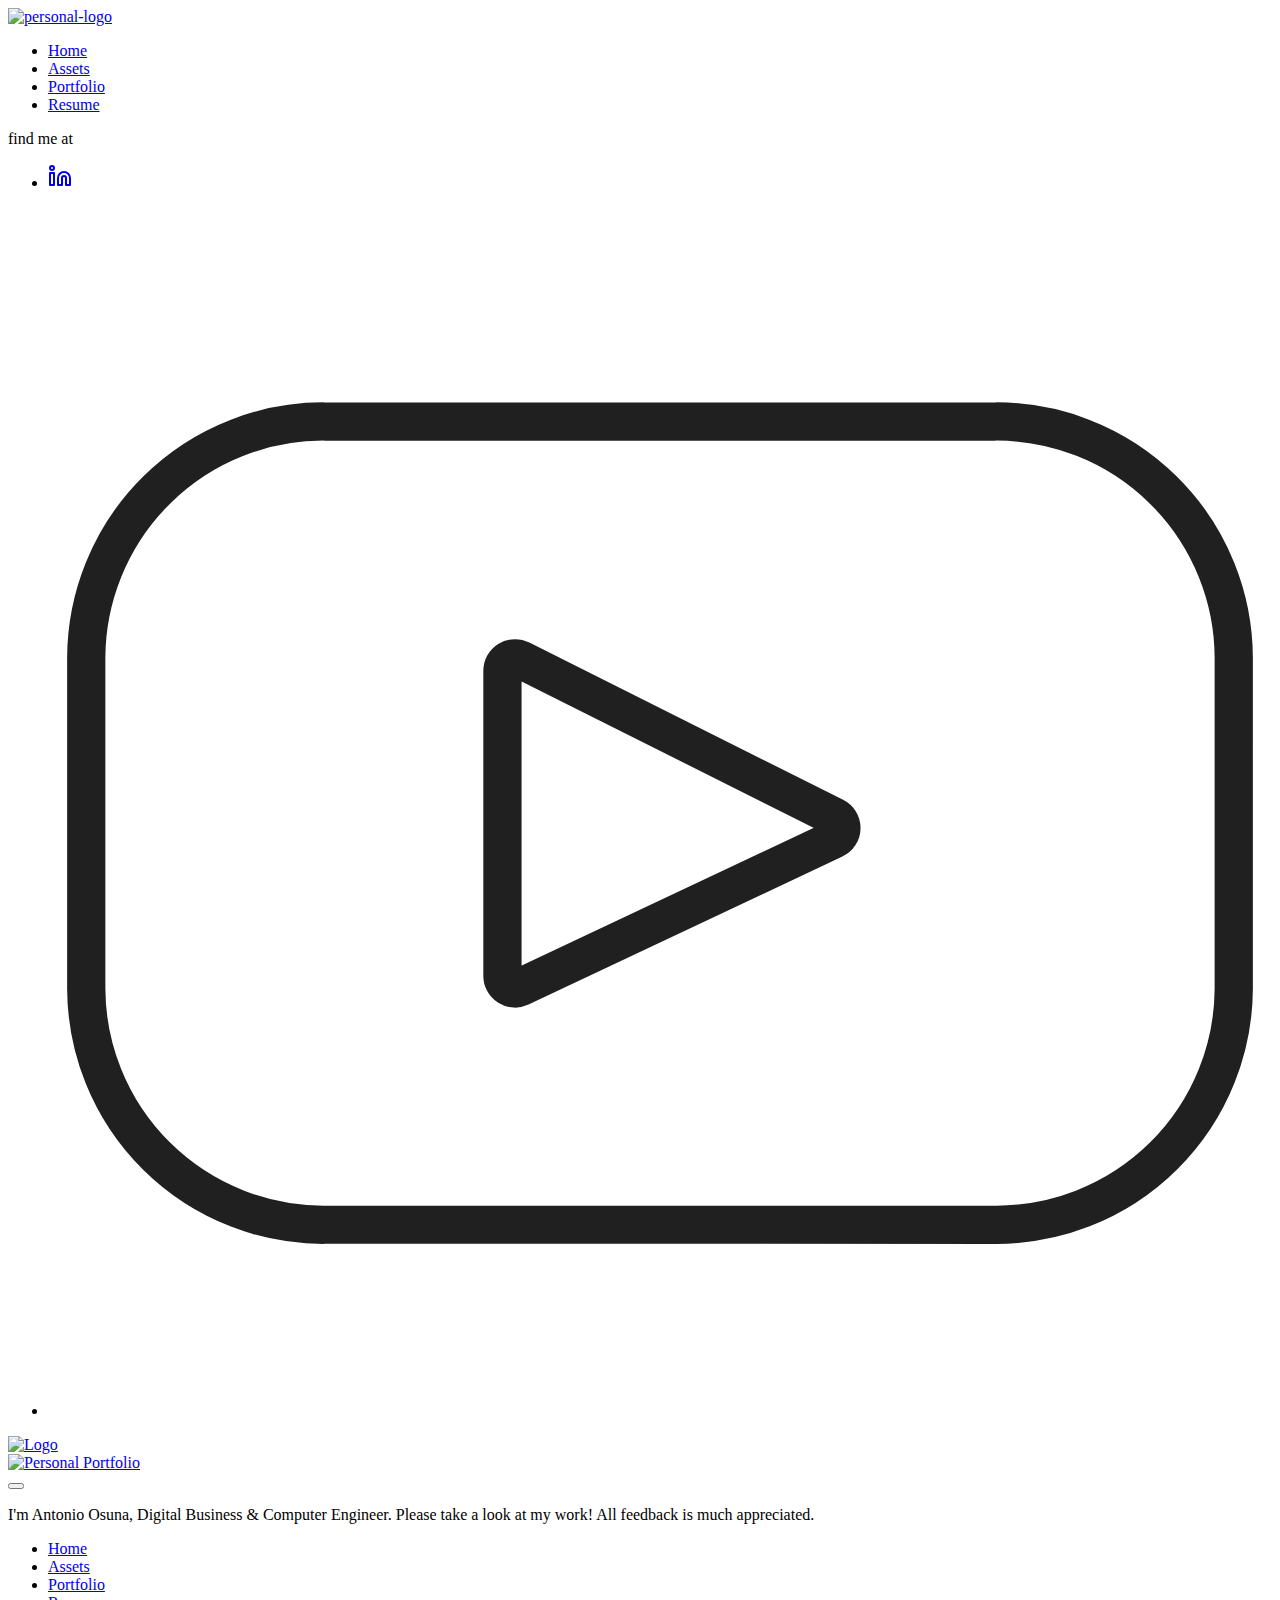
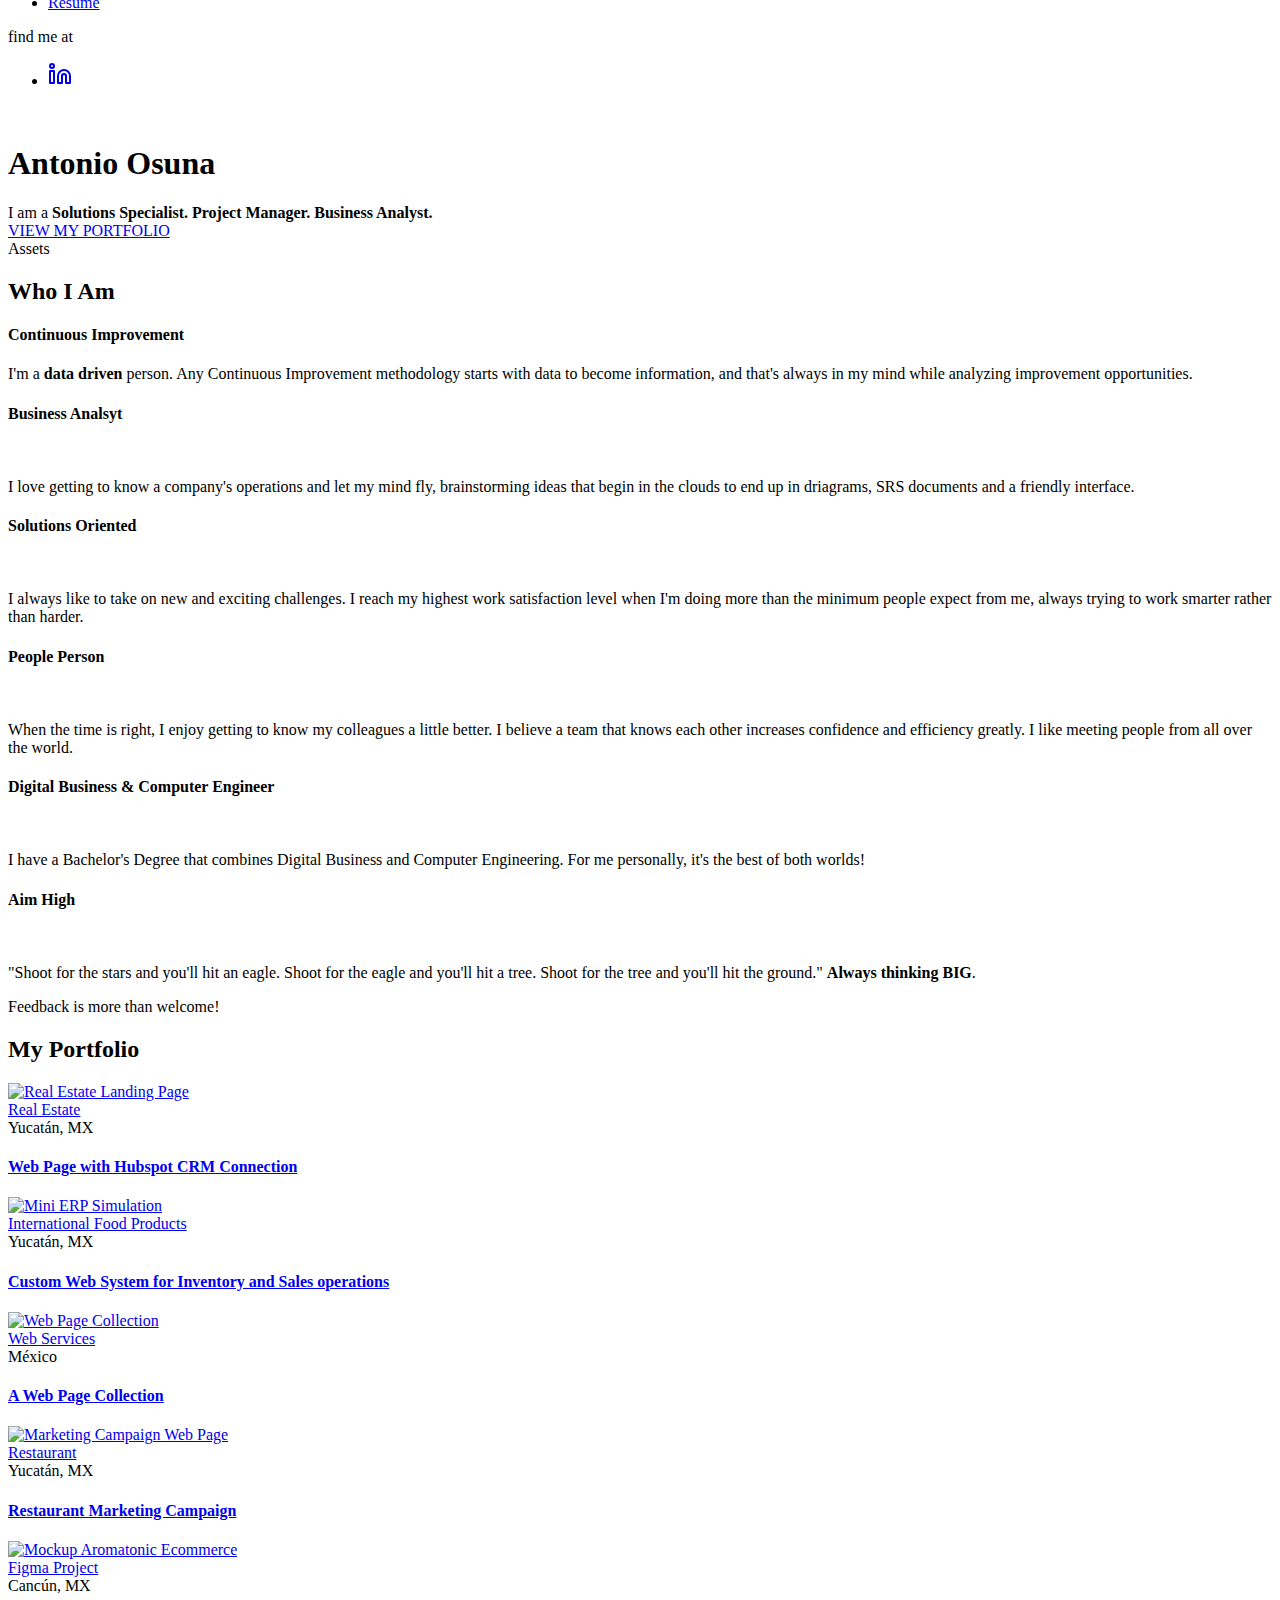
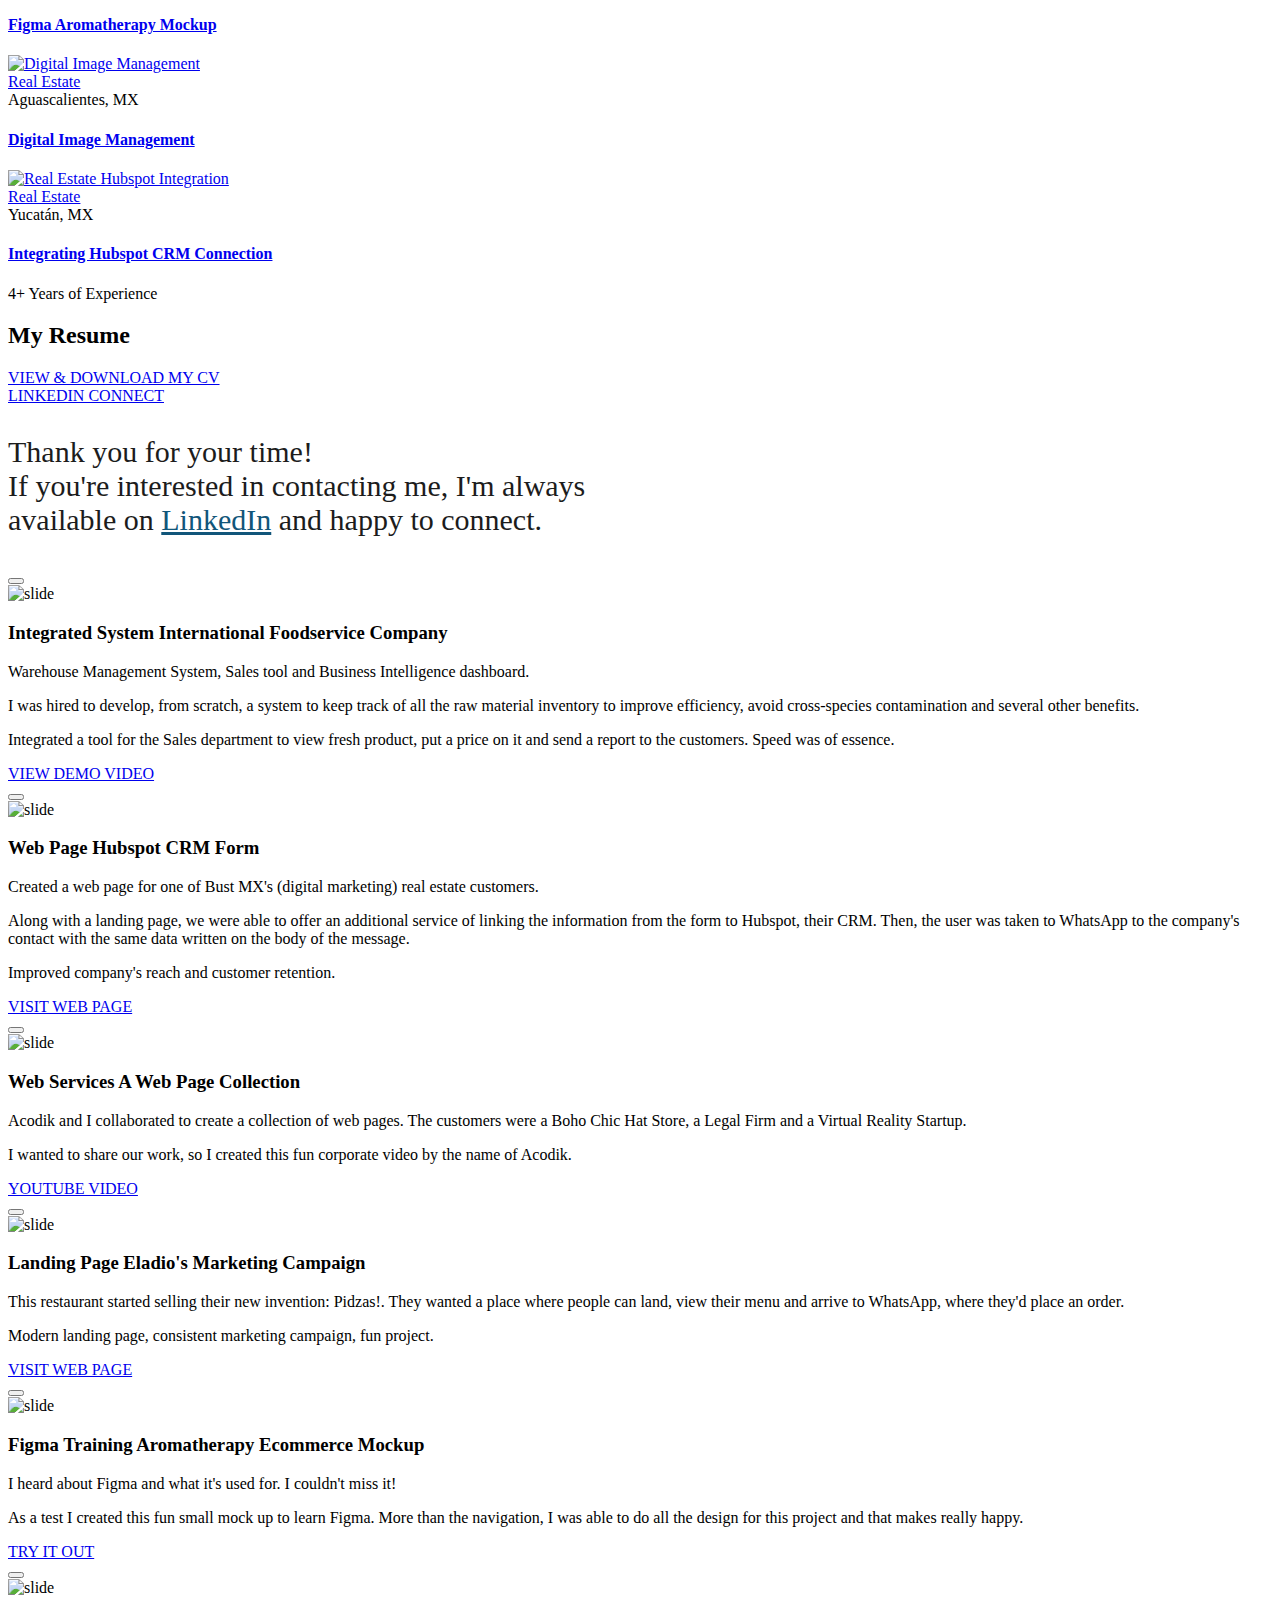
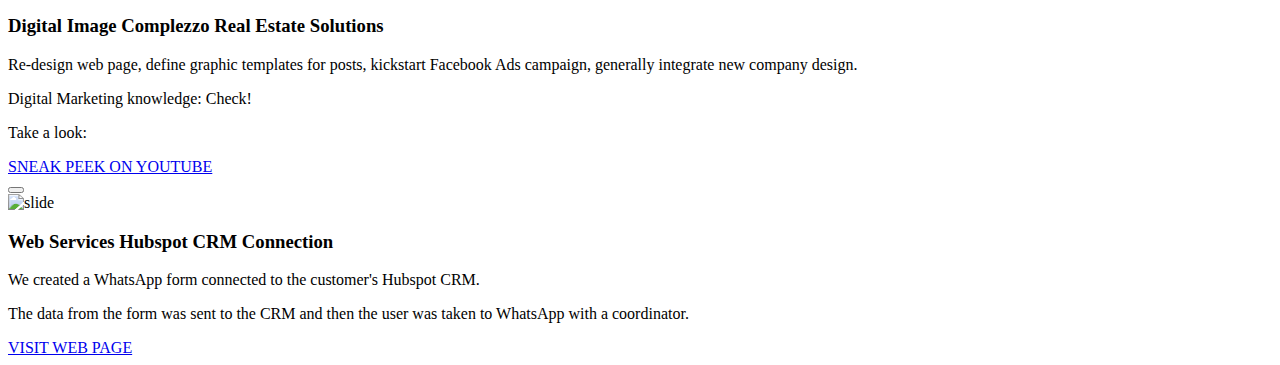
==== index.html @ c5d73e89 "Add files via upload" ====
<!DOCTYPE html>
<html lang="en">

<head>
    <meta charset="utf-8">
    <meta http-equiv="x-ua-compatible" content="ie=edge">
    <title>I'm Antonio Osuna</title>
    <meta name="robots" content="noindex, follow" />
    <meta name="description" content="">
    <meta name="viewport" content="width=device-width, initial-scale=1, shrink-to-fit=no">
    <!-- Favicon -->
    <link rel="shortcut icon" type="image/png" href="assets/images/favicon.png">
    <!-- CSS 
    ============================================ -->
    <link rel="stylesheet" href="assets/css/vendor/bootstrap.min.css">
    <link rel="stylesheet" href="assets/css/vendor/slick.css">
    <link rel="stylesheet" href="assets/css/vendor/slick-theme.css">
    <link rel="stylesheet" href="assets/css/vendor/aos.css">
    <link rel="stylesheet" href="assets/css/plugins/feature.css">
    <!-- Style css -->
    <link rel="stylesheet" href="assets/css/style.css">
</head>

<body class="white-version home-sticky spybody" data-spy="scroll" data-target=".navbar-example2" data-offset="150">

    <!-- start Header area -->
    <div class="d-none d-xl-block header-style-2">
        <header class="rn-header-area d-flex align-items-start flex-column left-header-style">
            <div class="logo-area">
                <a href="index.html">
                    <img src="assets/images/logo/logo-A.png" alt="personal-logo">
                </a>
            </div>
            <nav id="sideNavs" class="mainmenu-nav navbar-example2">
                <ul class="primary-menu nav nav-pills">
                    <li class="nav-item"><a class="nav-link smoth-animation-two active" href="#home"><i
                                data-feather="home"></i> Home</a></li>
                    <li class="nav-item"><a class="nav-link smoth-animation-two" href="#features"> <i
                                data-feather="user"></i>Assets</a></li>
                    <li class="nav-item"><a class="nav-link smoth-animation-two" href="#portfolio"><i
                                data-feather="briefcase"></i>Portfolio</a></li>
                    <li class="nav-item"><a class="nav-link smoth-animation-two" href="#resume"><i
                                data-feather="layers"></i>Resume</a></li>
                    <!--li class="nav-item"><a class="nav-link smoth-animation-two" href="#clients"><i
                                data-feather="user"></i>Clients</a></li-->
                    <!--li class="nav-item"><a class="nav-link smoth-animation-two" href="#pricing"><i
                                data-feather="shopping-cart"></i>Pricing</a></li-->
                    <!--li class="nav-item"><a class="nav-link smoth-animation-two" href="#blog"><i
                                data-feather="image"></i>blog</a></li-->
                    <!--li class="nav-item"><a class="nav-link smoth-animation-two" href="#contacts"><i
                                data-feather="message-circle"></i>Contact</a></li-->
                </ul>
            </nav>
            <div class="footer">
                <div class="social-share-style-1">
                    <span class="title">find me at</span>
                    <ul class="social-share d-flex liststyle">
                        <li class="linkedin"><a href="https://www.linkedin.com/in/antonio-osuna/" target="_blank"><svg xmlns="http://www.w3.org/2000/svg" width="24" height="24" viewBox="0 0 24 24" fill="none" stroke="currentColor" stroke-width="2" stroke-linecap="round" stroke-linejoin="round" class="feather feather-linkedin">
                                    <path d="M16 8a6 6 0 0 1 6 6v7h-4v-7a2 2 0 0 0-2-2 2 2 0 0 0-2 2v7h-4v-7a6 6 0 0 1 6-6z">
                                    </path>
                                    <rect x="2" y="9" width="4" height="12"></rect>
                                    <circle cx="4" cy="4" r="2"></circle>
                                </svg></a>
                        </li>
                        <li class="youtube"><a href="https://www.youtube.com/channel/UCgKDN_i_etdVA2R8Sm-2Z1Q/videos" target="_blank"><svg xmlns="http://www.w3.org/2000/svg" viewBox="0 0 64 64" aria-labelledby="title" aria-describedby="desc" role="img" xmlns:xlink="http://www.w3.org/1999/xlink">
                            <path data-name="layer1" d="M49.539 12H14.461A12.4 12.4 0 0 0 2 24.327v17.346A12.4 12.4 0 0 0 14.461 54h35.078A12.4 12.4 0 0 0 62 41.673V24.327A12.4 12.4 0 0 0 49.539 12z" fill="none" stroke="#202020" stroke-linecap="round" stroke-miterlimit="10" stroke-width="2" stroke-linejoin="round"></path>
                            <path data-name="layer2" d="M41.111 33.844L24.7 41.585a.658.658 0 0 1-.938-.585V25.031a.659.659 0 0 1 .956-.581l16.407 8.225a.649.649 0 0 1-.014 1.169z"
                            fill="none" stroke="#202020" stroke-linecap="round" stroke-miterlimit="10"stroke-width="2" stroke-linejoin="round"></path></svg></a>
                        </li>
                        <!--li class="instagram"><a href="#" target="_blank"><svg xmlns="http://www.w3.org/2000/svg" width="24" height="24" viewBox="0 0 24 24" fill="none" stroke="currentColor" stroke-width="2" stroke-linecap="round" stroke-linejoin="round" class="feather feather-instagram">
                                    <rect x="2" y="2" width="20" height="20" rx="5" ry="5"></rect>
                                    <path d="M16 11.37A4 4 0 1 1 12.63 8 4 4 0 0 1 16 11.37z"></path>
                                    <line x1="17.5" y1="6.5" x2="17.51" y2="6.5"></line>
                                </svg></a>
                        </li-->
                    </ul>
                </div>
            </div>
        </header>
    </div>
    <!-- start Header area end -->

    <!-- Header Mobile Bar  -->
    <div class="header-style-2 d-block d-xl-none">
        <div class="row align-items-center">
            <div class="col-6">
                <div class="logo">
                    <a href="index.html">
                        <img src="assets/images/logo/logo-A.png" alt="Logo">
                    </a>
                </div>
            </div>
            <div class="col-6">
                <div class="header-right text-right">
                    <div class="hamberger-menu">
                        <i id="menuBtn" class="feather-menu humberger-menu"></i>
                    </div>
                </div>
            </div>
        </div>
    </div>
    <!-- Header Mobile Bar  -->

    <!-- Start Popup Mobile Menu  -->
    <div class="popup-mobile-menu">
        <div class="inner">
            <div class="menu-top">
                <div class="menu-header">
                    <a class="logo" href="index.html">
                        <img src="assets/images/logo/logo-A.png" alt="Personal Portfolio">
                    </a>
                    <div class="close-button">
                        <button class="close-menu-activation close"><i data-feather="x"></i></button>
                    </div>
                </div>
                <p class="discription">I'm Antonio Osuna, Digital Business & Computer Engineer. Please take a look at my work! All feedback is much appreciated.</p>
            </div>
            <div class="content">
                <ul class="primary-menu nav nav-pills">
                    <li class="nav-item"><a class="nav-link smoth-animation-two active" href="#home">Home</a></li>
                    <li class="nav-item"><a class="nav-link smoth-animation-two" href="#features">Assets</a></li>
                    <li class="nav-item"><a class="nav-link smoth-animation-two" href="#portfolio">Portfolio</a></li>
                    <li class="nav-item"><a class="nav-link smoth-animation-two" href="#resume">Resume</a></li>
                    <!--li class="nav-item"><a class="nav-link smoth-animation-two" href="#clients">Clients</a></li-->
                    <!--li class="nav-item"><a class="nav-link smoth-animation-two" href="#pricing">Pricing</a></li-->
                    <!--li class="nav-item"><a class="nav-link smoth-animation-two" href="#blog">blog</a></li-->
                    <!--li class="nav-item"><a class="nav-link smoth-animation-two" href="#contacts">Contact</a></li-->
                </ul>
                <!-- social sharea area -->
                <div class="social-share-style-1 mt--40">
                    <span class="title">find me at</span>
                    <ul class="social-share d-flex liststyle">
                        <li class="linkedin"><a href="https://www.linkedin.com/in/antonio-osuna/" target="_blank"><svg xmlns="http://www.w3.org/2000/svg" width="24" height="24" viewBox="0 0 24 24" fill="none" stroke="currentColor" stroke-width="2" stroke-linecap="round" stroke-linejoin="round" class="feather feather-linkedin">
                                    <path d="M16 8a6 6 0 0 1 6 6v7h-4v-7a2 2 0 0 0-2-2 2 2 0 0 0-2 2v7h-4v-7a6 6 0 0 1 6-6z">
                                    </path>
                                    <rect x="2" y="9" width="4" height="12"></rect>
                                    <circle cx="4" cy="4" r="2"></circle>
                                </svg></a>
                        </li>
                        <!--li class="youtube"><a href="https://www.youtube.com/channel/UCgKDN_i_etdVA2R8Sm-2Z1Q/videos" target="_blank"></a><svg xmlns="http://www.w3.org/2000/svg" width="24" height="24" viewBox="0 0 24 24" fill="none" stroke="currentColor" stroke-width="2" stroke-linecap="round" stroke-linejoin="round" class="feather feather-facebook">
                                    <path d="M18 2h-3a5 5 0 0 0-5 5v3H7v4h3v8h4v-8h3l1-4h-4V7a1 1 0 0 1 1-1h3z"></path>
                                </svg></a>
                        </li-->
                        <!--li class="instagram"><a href="#"><svg xmlns="http://www.w3.org/2000/svg" width="24" height="24" viewBox="0 0 24 24" fill="none" stroke="currentColor" stroke-width="2" stroke-linecap="round" stroke-linejoin="round" class="feather feather-instagram">
                                    <rect x="2" y="2" width="20" height="20" rx="5" ry="5"></rect>
                                    <path d="M16 11.37A4 4 0 1 1 12.63 8 4 4 0 0 1 16 11.37z"></path>
                                    <line x1="17.5" y1="6.5" x2="17.51" y2="6.5"></line>
                                </svg></a>
                        </li-->
                    </ul>
                </div>
                <!-- end -->
            </div>
        </div>
    </div>
    <!-- End Popup Mobile Menu  -->

    <main class="page-wrapper-two">

        <!-- start slider area -->
        <section id="home" class="slider-style-5 rn-section-gap pb--110 align-items-center with-particles">
            <div id="particles-js"></div>
            <div class="container">
                <div class="row">
                    <div class="col-lg-12">
                        <div class="banner-inner">
                            <div class="thumbnail gradient-border gradient-animation">
                                <img id="border" class="gradient-border" src="assets/images/slider/photo.png" alt="">
                            </div>
                            <h1>Antonio Osuna</h1>
                            <!-- type headline start-->
                            <span class="cd-headline clip is-full-width">
                                <span>I am a</span>
                            <!-- ROTATING TEXT -->
                            <span class="cd-words-wrapper">
                                    <b class="is-visible">Solutions Specialist.</b>
                                    <b class="is-hidden">Project Manager.</b>
                                    <b class="is-hidden">Business Analyst.</b>
                                </span>
                            </span>
                            <!-- type headline end -->
                            <div class="button-area">
                                <a class="rn-btn" href="#portfolio"><span>VIEW MY PORTFOLIO</span></a>
                            </div>
                        </div>
                    </div>
                </div>
            </div>
        </section>
        <!-- start slider area End -->

        <!-- Start Service Area -->
        <div class="rn-service-area rn-section-gap section-separator" id="features">
            <div class="container">
                <div class="row">
                    <div class="col-lg-12">
                        <div class="section-title text-center" data-aos="fade-up" data-aos-duration="500" data-aos-delay="100" data-aos-once="true">
                            <span class="subtitle">Assets</span>
                            <h2 class="title">Who I Am</h2>
                        </div>
                    </div>
                </div>
                <div class="row row--25 mt_md--10 mt_sm--10">

                    <!-- Start Single Service -->
                    <div data-aos="fade-up" data-aos-duration="500" data-aos-delay="300" data-aos-once="true" class="col-lg-6 col-xl-4 col-md-6 col-sm-12 col-12 mt--50 mt_md--30 mt_sm--30">
                        <div class="rn-service">
                            <div class="inner">
                                <div class="icon">
                                    <i data-feather="list"></i>
                                </div>
                                <div class="content">
                                    <h4 class="title">Continuous Improvement</h4>
                                    <p class="description">I'm a <b>data driven</b> person. Any Continuous Improvement methodology starts with data to become information, and that's always in my mind while analyzing improvement opportunities.</p>
                                    <!--a class="read-more-button" href="#"><i class="feather-arrow-right"></i></a-->
                                </div>
                            </div>
                            <!--a class="over-link" href="#"></a-->
                        </div>
                    </div>
                    <!-- End SIngle Service -->
                    <!-- Start Single Service -->
                    <div data-aos="fade-up" data-aos-duration="500" data-aos-delay="100" data-aos-once="true" class="col-lg-6 col-xl-4 col-md-6 col-sm-12 col-12 mt--50 mt_md--30 mt_sm--30">
                        <div class="rn-service">
                            <div class="inner">
                                <div class="icon">
                                    <i data-feather="briefcase"></i>
                                </div>
                                <div class="content">
                                    <h4 class="title">Business Analsyt</h4><br>
                                    <p class="description">I love getting to know a company's operations and let my mind fly, brainstorming ideas that begin in the clouds to end up in driagrams, SRS documents and a friendly interface.</p>
                                    <!--a class="read-more-button" href="#"><i class="feather-arrow-right"></i></a-->
                                </div>
                            </div>
                            <!--a class="over-link" href="#"></a-->
                        </div>
                    </div>
                    <!-- End SIngle Service -->
                    <!-- Start Single Service -->
                    <div data-aos="fade-up" data-aos-duration="500" data-aos-delay="500" data-aos-once="true" class="col-lg-6 col-xl-4 col-md-6 col-sm-12 col-12 mt--50 mt_md--30 mt_sm--30">
                        <div class="rn-service">
                            <div class="inner">
                                <div class="icon">
                                    <i data-feather="trending-up"></i>
                                </div>
                                <div class="content">
                                    <h4 class="title">Solutions Oriented</h4><br>
                                    <p class="description">I always like to take on new and exciting challenges. I reach my highest work satisfaction level when I'm doing more than the minimum people expect from me, always trying to work smarter rather than harder.</p>
                                    <!--a class="read-more-button" href="#"><i class="feather-arrow-right"></i></a-->
                                </div>
                            </div>
                            <!--a class="over-link" href="#"></a-->
                        </div>
                    </div>
                    <!-- End SIngle Service -->

                </div>
                <div class="row row--25 mt_md--10 mt_sm--10">
                    <!-- Start Single Service -->
                    <div data-aos="fade-up" data-aos-duration="500" data-aos-delay="100" data-aos-once="true" class="col-lg-6 col-xl-4 col-md-6 col-sm-12 col-12 mt--50 mt_md--30 mt_sm--30">
                        <div class="rn-service">
                            <div class="inner">
                                <div class="icon">
                                    <i data-feather="smile"></i>
                                </div>
                                <div class="content">
                                    <h4 class="title">People Person</h4><br>
                                    <p class="description">When the time is right, I enjoy getting to know my colleagues a little better. I believe a team that knows each other increases confidence and efficiency greatly. I like meeting people from all over the world.</p>
                                    <!--a class="read-more-button" href="#"><i class="feather-arrow-right"></i></a-->
                                </div>
                            </div>
                            <!--a class="over-link" href="#"></a-->
                        </div>
                    </div>
                    <!-- End SIngle Service -->
                    <!-- Start Single Service -->
                    <div data-aos="fade-up" data-aos-duration="500" data-aos-delay="100" data-aos-once="true" class="col-lg-6 col-xl-4 col-md-6 col-sm-12 col-12 mt--50 mt_md--30 mt_sm--30">
                        <div class="rn-service">
                            <div class="inner">
                                <div class="icon">
                                    <i data-feather="heart"></i>
                                </div>
                                <div class="content">
                                    <h4 class="title">Digital Business & Computer Engineer</h4><br>
                                    <p class="description">I have a Bachelor's Degree that combines Digital Business and Computer Engineering. For me personally, it's the best of both worlds!</p>
                                    <!--a class="read-more-button" href="#"><i class="feather-arrow-right"></i></a-->
                                </div>
                            </div>
                            <!--a class="over-link" href="#"></a-->
                        </div>
                    </div>
                    <!-- End SIngle Service -->
                    <!-- Start Single Service -->
                    <div data-aos="fade-up" data-aos-duration="500" data-aos-delay="300" data-aos-once="true" class="col-lg-6 col-xl-4 col-md-6 col-sm-12 col-12 mt--50 mt_md--30 mt_sm--30">
                        <div class="rn-service">
                            <div class="inner">
                                <div class="icon">
                                    <i data-feather="star"></i>
                                </div>
                                <div class="content">
                                    <h4 class="title">Aim High</h4><br>
                                    <p class="description">"Shoot for the stars and you'll hit an eagle. Shoot for the eagle and you'll hit a tree. Shoot for the tree and you'll hit the ground." <b>Always thinking BIG</b>.</p>
                                    <!--a class="read-more-button" href="#"><i class="feather-arrow-right"></i></a-->
                                </div>
                            </div>
                            <!--a class="over-link" href="#"></a-->
                        </div>
                    </div>
                    <!-- End SIngle Service -->

                </div>
            </div>
        </div>
        <!-- End Service Area  -->

        <!-- Start Portfolio Area -->
        <div class="rn-portfolio-area rn-section-gap section-separator" id="portfolio">
            <div class="container">
                <div class="row">
                    <div class="col-lg-12">
                        <div data-aos="fade-up" data-aos-duration="500" data-aos-delay="100" data-aos-once="true" class="section-title text-center">
                            <span class="subtitle">Feedback is more than welcome!</span>
                            <h2 class="title">My Portfolio</h2>
                        </div>
                    </div>
                </div>

                <div class="row row--25 mt--10 mt_md--10 mt_sm--10">
                    <!-- Start Single Portfolio -->
                    <div data-aos="fade-up" data-aos-delay="300" data-aos-once="true" class="col-lg-6 col-xl-4 col-md-6 col-12 mt--50 mt_md--30 mt_sm--30">
                        <div class="rn-portfolio" data-toggle="modal" data-target="#saria-web-page">
                            <div class="inner">
                                <div class="thumbnail">
                                    <a href="javascript:void(0)">
                                        <img src="assets/images/portfolio/saria-thumbnail.jpg" alt="Real Estate Landing Page">
                                    </a>
                                </div>
                                <div class="content">
                                    <div class="category-info">
                                        <div class="category-list">
                                            <a href="javascript:void(0)">Real Estate</a>
                                        </div>
                                        <div class="meta">
                                            <span><a href="javascript:void(0)"><i class="feather-map-pin"></i></a>
                                                Yucatán, MX</span>
                                        </div>
                                    </div>
                                    <h4 class="title"><a href="javascript:void(0)">Web Page with Hubspot CRM Connection<i class="feather-arrow-up-right"></i></a></h4>
                                </div>
                            </div>
                        </div>
                    </div>
                    <!-- End Single Portfolio -->

                    <!-- Start Single Portfolio -->
                    <div data-aos="fade-up" data-aos-delay="100" data-aos-once="true" class="col-lg-6 col-xl-4 col-md-6 col-12 mt--50 mt_md--30 mt_sm--30">
                        <div class="rn-portfolio" data-toggle="modal" data-target="#caiman-erp">
                            <div class="inner">
                                <div class="thumbnail">
                                    <a href="javascript:void(0)">
                                        <img src="assets/images/portfolio/caiman-thumbnail.jpg" alt="Mini ERP Simulation">
                                    </a>
                                </div>
                                <div class="content">
                                    <div class="category-info">
                                        <div class="category-list">
                                            <a href="javascript:void(0)">International Food Products</a>
                                        </div>
                                        <div class="meta">
                                            <span><a href="javascript:void(0)"><i class="feather-map-pin"></i></a>
                                                Yucatán, MX</span>
                                        </div>
                                    </div>
                                    <h4 class="title"><a href="javascript:void(0)">Custom Web System for Inventory and Sales operations <i
                                                class="feather-arrow-up-right"></i></a></h4>
                                </div>
                            </div>
                        </div>
                    </div>
                    <!-- End Single Portfolio -->

                    <!-- Start Single Portfolio -->
                    <div data-aos="fade-up" data-aos-delay="500" data-aos-once="true" class="col-lg-6 col-xl-4 col-md-6 col-12 mt--50 mt_md--30 mt_sm--30">
                        <div class="rn-portfolio" data-toggle="modal" data-target="#acodik-web-collection">
                            <div class="inner">
                                <div class="thumbnail">
                                    <a href="javascript:void(0)">
                                        <img src="assets/images/portfolio/acodik-thumbnail.jpg" alt="Web Page Collection">
                                    </a>
                                </div>
                                <div class="content">
                                    <div class="category-info">
                                        <div class="category-list">
                                            <a href="javascript:void(0)">Web Services</a>
                                        </div>
                                        <div class="meta">
                                            <span><a href="javascript:void(0)"><i class="feather-map-pin"></i></a>
                                                México</span>
                                        </div>
                                    </div>
                                    <h4 class="title"><a href="javascript:void(0)">A Web Page Collection<i class="feather-arrow-up-right"></i></a></h4>
                                </div>
                            </div>
                        </div>
                    </div>
                    <!-- End Single Portfolio -->
                </div>
                <div class="row row--25 mt--10 mt_md--10 mt_sm--10">
                    <!-- Start Single Portfolio -->
                    <div data-aos="fade-up" data-aos-delay="100" data-aos-once="true" class="col-lg-6 col-xl-4 col-md-6 col-12 mt--50 mt_md--30 mt_sm--30">
                        <div class="rn-portfolio" data-toggle="modal" data-target="#eladios-marketing-campaign">
                            <div class="inner">
                                <div class="thumbnail">
                                    <a href="javascript:void(0)">
                                        <img src="assets/images/portfolio/eladios-thumbnail.jpg" alt="Marketing Campaign Web Page">
                                    </a>
                                </div>
                                <div class="content">
                                    <div class="category-info">
                                        <div class="category-list">
                                            <a href="javascript:void(0)">Restaurant</a>
                                        </div>
                                        <div class="meta">
                                            <span><a href="javascript:void(0)"><i class="feather-map-pin"></i></a>
                                                Yucatán, MX</span>
                                        </div>
                                    </div>
                                    <h4 class="title"><a href="javascript:void(0)">Restaurant Marketing Campaign<i
                                                class="feather-arrow-up-right"></i></a></h4>
                                </div>
                            </div>
                        </div>
                    </div>
                    <!-- End Single Portfolio -->

                    <!-- Start Single Portfolio -->
                    <div data-aos="fade-up" data-aos-delay="300" data-aos-once="true" class="col-lg-6 col-xl-4 col-md-6 col-12 mt--50 mt_md--30 mt_sm--30">
                        <div class="rn-portfolio" data-toggle="modal" data-target="#figma-aromatonic-mockup">
                            <div class="inner">
                                <div class="thumbnail">
                                    <a href="javascript:void(0)">
                                        <img src="assets/images/portfolio/figma-aromatonic-thumbnail.jpg" alt="Mockup Aromatonic Ecommerce">
                                    </a>
                                </div>
                                <div class="content">
                                    <div class="category-info">
                                        <div class="category-list">
                                            <a href="javascript:void(0)">Figma Project</a>
                                        </div>
                                        <div class="meta">
                                            <span><a href="javascript:void(0)"><i class="feather-map-pin"></i></a>
                                                Cancún, MX</span>
                                        </div>
                                    </div>
                                    <h4 class="title"><a href="javascript:void(0)">Figma Aromatherapy Mockup<i class="feather-arrow-up-right"></i></a></h4>
                                </div>
                            </div>
                        </div>
                    </div>
                    <!-- End Single Portfolio -->

                    <!-- Start Single Portfolio -->
                    <div data-aos="fade-up" data-aos-delay="500" data-aos-once="true" class="col-lg-6 col-xl-4 col-md-6 col-12 mt--50 mt_md--30 mt_sm--30">
                        <div class="rn-portfolio" data-toggle="modal" data-target="#complezzo-real-estate">
                            <div class="inner">
                                <div class="thumbnail">
                                    <a href="javascript:void(0)">
                                        <img src="assets/images/portfolio/complezzo-thumbnail.jpg" alt="Digital Image Management">
                                    </a>
                                </div>
                                <div class="content">
                                    <div class="category-info">
                                        <div class="category-list">
                                            <a href="javascript:void(0)">Real Estate</a>
                                        </div>
                                        <div class="meta">
                                            <span><a href="javascript:void(0)"><i class="feather-map-pin"></i></a>
                                                Aguascalientes, MX</span>
                                        </div>
                                    </div>
                                    <h4 class="title"><a href="javascript:void(0)">Digital Image Management<i class="feather-arrow-up-right"></i></a></h4>
                                </div>
                            </div>
                        </div>
                    </div>
                    <!-- End Single Portfolio -->
                </div>
                <div class="row row--25 mt--10 mt_md--10 mt_sm--10">
                    <!-- Start Single Portfolio -->
                    <div data-aos="fade-up" data-aos-delay="100" data-aos-once="true" class="col-lg-6 col-xl-4 col-md-6 col-12 mt--50 mt_md--30 mt_sm--30">
                        <div class="rn-portfolio" data-toggle="modal" data-target="#ajedrea-hubspot-form">
                            <div class="inner">
                                <div class="thumbnail">
                                    <a href="javascript:void(0)">
                                        <img src="assets/images/portfolio/ajedrea-thumbnail.jpg" alt="Real Estate Hubspot Integration">
                                    </a>
                                </div>
                                <div class="content">
                                    <div class="category-info">
                                        <div class="category-list">
                                            <a href="javascript:void(0)">Real Estate</a>
                                        </div>
                                        <div class="meta">
                                            <span><a href="javascript:void(0)"><i class="feather-map-pin"></i></a>
                                                Yucatán, MX</span>
                                        </div>
                                    </div>
                                    <h4 class="title"><a href="javascript:void(0)">Integrating Hubspot CRM Connection<i
                                                class="feather-arrow-up-right"></i></a></h4>
                                </div>
                            </div>
                        </div>
                    </div>
                    <!-- End Single Portfolio -->
                </div>
            </div>
        </div>
        <!-- End portfolio Area -->
        <!-- Start Resume Area -->
        <div class="rn-resume-area rn-section-gap section-separator" id="resume">
            <div class="container">
                <div class="row">
                    <div class="col-lg-12">
                        <div class="section-title text-center">
                            <span class="subtitle">4+ Years of Experience</span>
                            <h2 class="title">My Resume</h2>
                            <div class="button-area mt--30">
                                <a class="rn-btn" href="CVitae-AOsuna.pdf" target="_blank"><span>VIEW & DOWNLOAD MY CV</span></a>
                            </div>
                            <div class="button-area mt--30">
                                <a class="rn-btn" href="https://www.linkedin.com/in/antonio-osuna/" target="_blank"><span>LINKEDIN CONNECT</span></a>
                            </div>
                            <p class="mt--30" style="color: #1c1c1c; font-size: 30px;">Thank you for your time!<br> If you're interested in contacting me, I'm always <br>available on <a href="https://www.linkedin.com/in/antonio-osuna/" target="_blank" style="color: #11567A;">LinkedIn</a> and happy to connect.</h4>
                        </div>
                    </div>
                </div>
            </div>
        </div>
        <!-- End Resume Area -->

        <!-- modal area -->
        <!-- Modal Portfolio Body area Start -->
        <div class="modal fade" id="caiman-erp" tabindex="-1" role="dialog" aria-hidden="true">
            <div class="modal-dialog modal-dialog-centered" role="document">
                <div class="modal-content">
                    <div class="modal-header">
                        <button type="button" class="close" data-dismiss="modal" aria-label="Close">
                            <span aria-hidden="true"><i data-feather="x"></i></span>
                        </button>
                    </div>
                    <div class="modal-body">
                        <div class="row align-items-center">

                            <div class="col-lg-6">
                                <div class="portfolio-popup-thumbnail">
                                    <div class="image">
                                        <img class="w-100" src="assets/images/portfolio/caiman-erp.jpg" alt="slide">
                                    </div>
                                </div>
                            </div>

                            <div class="col-lg-6">
                                <div class="text-content">
                                    <h3>
                                        <span>Integrated System</span> International Foodservice Company
                                    </h3>
                                    <p class="mb--30">Warehouse Management System, Sales tool and Business Intelligence dashboard.</p>
                                    <p class="mb--30">I was hired to develop, from scratch, a system to keep track of all the raw material inventory to improve efficiency, avoid cross-species contamination and several other benefits.</p>
                                    <p>Integrated a tool for the Sales department to view fresh product, put a price on it and send a report to the customers. Speed was of essence.</p>
                                    <div class="button-group mt--20">
                                        <!--a href="#" class="rn-btn thumbs-icon">
                                            <span>LIKE THIS</span>
                                            <i data-feather="thumbs-up"></i>
                                        </a-->
                                        <a href="https://www.youtube.com/watch?v=xGMImu9BVz0" target="_blank" class="rn-btn">
                                            <span>VIEW DEMO VIDEO</span>
                                            <i data-feather="chevron-right"></i>
                                        </a>
                                    </div>

                                </div>
                                <!-- End of .text-content -->
                            </div>
                        </div>
                        <!-- End of .row Body-->
                    </div>
                </div>
            </div>
        </div>
        <div class="modal fade" id="saria-web-page" tabindex="-1" role="dialog" aria-hidden="true">
            <div class="modal-dialog modal-dialog-centered" role="document">
                <div class="modal-content">
                    <div class="modal-header">
                        <button type="button" class="close" data-dismiss="modal" aria-label="Close">
                            <span aria-hidden="true"><i data-feather="x"></i></span>
                        </button>
                    </div>
                    <div class="modal-body">
                        <div class="row align-items-center">

                            <div class="col-lg-6">
                                <div class="portfolio-popup-thumbnail">
                                    <div class="image">
                                        <img class="w-100" src="assets/images/portfolio/saria-web-page.jpg" alt="slide">
                                    </div>
                                </div>
                            </div>

                            <div class="col-lg-6">
                                <div class="text-content">
                                    <h3>
                                        <span>Web Page</span> Hubspot CRM Form
                                    </h3>
                                    <p class="mb--30">Created a web page for one of Bust MX's (digital marketing) real estate customers.</p>
                                    <p class="mb--30">Along with a landing page, we were able to offer an additional service of linking the information from the form to Hubspot, their CRM. Then, the user was taken to WhatsApp to the company's contact with the same data written on the body of the message.</p>
                                    <p>Improved company's reach and customer retention.</p>
                                    <div class="button-group mt--20">
                                        <!--a href="#" class="rn-btn thumbs-icon">
                                            <span>LIKE THIS</span>
                                            <i data-feather="thumbs-up"></i>
                                        </a-->
                                        <a href="https://chichenrealtymasterbroker.com/saria/" target="_blank" class="rn-btn">
                                            <span>VISIT WEB PAGE</span>
                                            <i data-feather="chevron-right"></i>
                                        </a>
                                    </div>

                                </div>
                                <!-- End of .text-content -->
                            </div>
                        </div>
                        <!-- End of .row Body-->
                    </div>
                </div>
            </div>
        </div>
        <div class="modal fade" id="acodik-web-collection" tabindex="-1" role="dialog" aria-hidden="true">
            <div class="modal-dialog modal-dialog-centered" role="document">
                <div class="modal-content">
                    <div class="modal-header">
                        <button type="button" class="close" data-dismiss="modal" aria-label="Close">
                            <span aria-hidden="true"><i data-feather="x"></i></span>
                        </button>
                    </div>
                    <div class="modal-body">
                        <div class="row align-items-center">

                            <div class="col-lg-6">
                                <div class="portfolio-popup-thumbnail">
                                    <div class="image">
                                        <img class="w-100" src="assets/images/portfolio/acodik-web-collection.jpg" alt="slide">
                                    </div>
                                </div>
                            </div>

                            <div class="col-lg-6">
                                <div class="text-content">
                                    <h3>
                                        <span>Web Services</span> A Web Page Collection
                                    </h3>
                                    <p class="mb--30">Acodik and I collaborated to create a collection of web pages. The customers were a Boho Chic Hat Store, a Legal Firm and a Virtual Reality Startup.</p>
                                    <p class="mb--30">I wanted to share our work, so I created this fun corporate video by the name of Acodik.</p>
                                    <div class="button-group mt--20">
                                        <!--a href="#" class="rn-btn thumbs-icon">
                                            <span>LIKE THIS</span>
                                            <i data-feather="thumbs-up"></i>
                                        </a-->
                                        <a href="https://www.youtube.com/watch?v=jNGqFuRE1SI" target="_blank" class="rn-btn">
                                            <span>YOUTUBE VIDEO</span>
                                            <i data-feather="chevron-right"></i>
                                        </a>
                                    </div>

                                </div>
                                <!-- End of .text-content -->
                            </div>
                        </div>
                        <!-- End of .row Body-->
                    </div>
                </div>
            </div>
        </div>
        <div class="modal fade" id="eladios-marketing-campaign" tabindex="-1" role="dialog" aria-hidden="true">
            <div class="modal-dialog modal-dialog-centered" role="document">
                <div class="modal-content">
                    <div class="modal-header">
                        <button type="button" class="close" data-dismiss="modal" aria-label="Close">
                            <span aria-hidden="true"><i data-feather="x"></i></span>
                        </button>
                    </div>
                    <div class="modal-body">
                        <div class="row align-items-center">

                            <div class="col-lg-6">
                                <div class="portfolio-popup-thumbnail">
                                    <div class="image">
                                        <img class="w-100" src="assets/images/portfolio/eladios-marketing-campaign.jpg" alt="slide">
                                    </div>
                                </div>
                            </div>

                            <div class="col-lg-6">
                                <div class="text-content">
                                    <h3>
                                        <span>Landing Page</span> Eladio's Marketing Campaign
                                    </h3>
                                    <p class="mb--30">This restaurant started selling their new invention: Pidzas!. They wanted a place where people can land, view their menu and arrive to WhatsApp, where they'd place an order.</p>
                                    <p class="mb--30">Modern landing page, consistent marketing campaign, fun project.</p>
                                    <div class="button-group mt--20">
                                        <!--a href="#" class="rn-btn thumbs-icon">
                                            <span>LIKE THIS</span>
                                            <i data-feather="thumbs-up"></i>
                                        </a-->
                                        <a href="https://www.eladios.com.mx/pidza/" target="_blank" class="rn-btn">
                                            <span>VISIT WEB PAGE</span>
                                            <i data-feather="chevron-right"></i>
                                        </a>
                                    </div>

                                </div>
                                <!-- End of .text-content -->
                            </div>
                        </div>
                        <!-- End of .row Body-->
                    </div>
                </div>
            </div>
        </div>
        <div class="modal fade" id="figma-aromatonic-mockup" tabindex="-1" role="dialog" aria-hidden="true">
            <div class="modal-dialog modal-dialog-centered" role="document">
                <div class="modal-content">
                    <div class="modal-header">
                        <button type="button" class="close" data-dismiss="modal" aria-label="Close">
                            <span aria-hidden="true"><i data-feather="x"></i></span>
                        </button>
                    </div>
                    <div class="modal-body">
                        <div class="row align-items-center">

                            <div class="col-lg-6">
                                <div class="portfolio-popup-thumbnail">
                                    <div class="image">
                                        <img class="w-100" src="assets/images/portfolio/figma-aromatonic-mockup.jpg" alt="slide">
                                    </div>
                                </div>
                            </div>

                            <div class="col-lg-6">
                                <div class="text-content">
                                    <h3>
                                        <span>Figma Training</span> Aromatherapy Ecommerce Mockup
                                    </h3>
                                    <p class="mb--30">I heard about Figma and what it's used for. I couldn't miss it!</p>
                                    <p class="mb--30">As a test I created this fun small mock up to learn Figma. More than the navigation, I was able to do all the design for this project and that makes really happy.</p>
                                    <div class="button-group mt--20">
                                        <!--a href="#" class="rn-btn thumbs-icon">
                                            <span>LIKE THIS</span>
                                            <i data-feather="thumbs-up"></i>
                                        </a-->
                                        <a href="https://www.figma.com/proto/BvoPya1HHRkSTcIyEfuV1k/aromatonic?node-id=1%3A2&starting-point-node-id=1%3A2" target="_blank" class="rn-btn">
                                            <span>TRY IT OUT</span>
                                            <i data-feather="chevron-right"></i>
                                        </a>
                                    </div>

                                </div>
                                <!-- End of .text-content -->
                            </div>
                        </div>
                        <!-- End of .row Body-->
                    </div>
                </div>
            </div>
        </div>
        <div class="modal fade" id="complezzo-real-estate" tabindex="-1" role="dialog" aria-hidden="true">
            <div class="modal-dialog modal-dialog-centered" role="document">
                <div class="modal-content">
                    <div class="modal-header">
                        <button type="button" class="close" data-dismiss="modal" aria-label="Close">
                            <span aria-hidden="true"><i data-feather="x"></i></span>
                        </button>
                    </div>
                    <div class="modal-body">
                        <div class="row align-items-center">

                            <div class="col-lg-6">
                                <div class="portfolio-popup-thumbnail">
                                    <div class="image">
                                        <img class="w-100" src="assets/images/portfolio/complezzo-real-estate.jpg" alt="slide">
                                    </div>
                                </div>
                            </div>

                            <div class="col-lg-6">
                                <div class="text-content">
                                    <h3>
                                        <span>Digital Image</span> Complezzo Real Estate Solutions
                                    </h3>
                                    <p class="mb--30">Re-design web page, define graphic templates for posts, kickstart Facebook Ads campaign, generally integrate new company design.</p>
                                    <p class="mb--30">Digital Marketing knowledge: Check!</p>
                                    <p>Take a look:</p>
                                    <div class="button-group mt--20">
                                        <!--a href="#" class="rn-btn thumbs-icon">
                                            <span>LIKE THIS</span>
                                            <i data-feather="thumbs-up"></i>
                                        </a-->
                                        <a href="https://www.youtube.com/watch?v=75ymWsqUPkA" target="_blank" class="rn-btn">
                                            <span>SNEAK PEEK ON YOUTUBE</span>
                                            <i data-feather="chevron-right"></i>
                                        </a>
                                    </div>

                                </div>
                                <!-- End of .text-content -->
                            </div>
                        </div>
                        <!-- End of .row Body-->
                    </div>
                </div>
            </div>
        </div>
        <div class="modal fade" id="ajedrea-hubspot-form" tabindex="-1" role="dialog" aria-hidden="true">
            <div class="modal-dialog modal-dialog-centered" role="document">
                <div class="modal-content">
                    <div class="modal-header">
                        <button type="button" class="close" data-dismiss="modal" aria-label="Close">
                            <span aria-hidden="true"><i data-feather="x"></i></span>
                        </button>
                    </div>
                    <div class="modal-body">
                        <div class="row align-items-center">

                            <div class="col-lg-6">
                                <div class="portfolio-popup-thumbnail">
                                    <div class="image">
                                        <img class="w-100" src="assets/images/portfolio/ajedrea-hubspot-form.jpg" alt="slide">
                                    </div>
                                </div>
                            </div>

                            <div class="col-lg-6">
                                <div class="text-content">
                                    <h3>
                                        <span>Web Services</span> Hubspot CRM Connection
                                    </h3>
                                    <p class="mb--30">We created a WhatsApp form connected to the customer's Hubspot CRM.</p>
                                    <p class="mb--30">The data from the form was sent to the CRM and then the user was taken to WhatsApp with a coordinator.</p>
                                    <div class="button-group mt--20">
                                        <!--a href="#" class="rn-btn thumbs-icon">
                                            <span>LIKE THIS</span>
                                            <i data-feather="thumbs-up"></i>
                                        </a-->
                                        <a href="https://ajedrea.mx/" target="_blank" class="rn-btn">
                                            <span>VISIT WEB PAGE</span>
                                            <i data-feather="chevron-right"></i>
                                        </a>
                                    </div>

                                </div>
                                <!-- End of .text-content -->
                            </div>
                        </div>
                        <!-- End of .row Body-->
                    </div>
                </div>
            </div>
        </div>
        <!-- End Modal Portfolio area -->
        <!-- modal area End -->


        <!-- Back to  top Start -->
        <div class="backto-top">
            <div>
                <i data-feather="arrow-up"></i>
            </div>
        </div>
        <!-- Back to top end -->

    </main>







    <!-- JS ============================================ -->
    <script src="assets/js/vendor/jquery.js"></script>
    <script src="assets/js/vendor/modernizer.min.js"></script>
    <script src="assets/js/vendor/feather.min.js"></script>
    <script src="assets/js/vendor/slick.min.js"></script>
    <script src="assets/js/vendor/bootstrap.js"></script>
    <script src="assets/js/vendor/text-type.js"></script>
    <script src="assets/js/vendor/wow.js"></script>
    <script src="assets/js/vendor/aos.js"></script>
    <script src="assets/js/vendor/particles.js"></script>
    <!-- main JS -->
    <script src="assets/js/main.js"></script>

    <script>
        particlesJS('particles-js',

            {
                "particles": {
                    "number": {
                        "value": 20,
                        "density": {
                            "enable": true,
                            "value_area": 800
                        }
                    },
                    "color": {
                        "value": ["#ff014f", ]
                    },
                    "shape": {
                        "type": "circle",
                        "stroke": {
                            "width": 0,
                            "color": "#000000"
                        },
                        "polygon": {
                            "nb_sides": 4
                        },
                        "image": {
                            "src": "img/github.svg",
                            "width": 100,
                            "height": 100
                        }
                    },
                    "opacity": {
                        "value": 0.8,
                        "random": true,
                        "anim": {
                            "enable": false,
                            "speed": 1,
                            "opacity_min": 0.1,
                            "sync": false
                        }
                    },
                    "size": {
                        "value": 4,
                        "random": true,
                        "anim": {
                            "enable": false,
                            "speed": 40,
                            "size_min": 0.1,
                            "sync": false
                        }
                    },
                    "line_linked": {
                        "enable": false,
                        "distance": 150,
                        "color": "#ffffff",
                        "opacity": 0.4,
                        "width": 1
                    },
                    "move": {
                        "enable": true,
                        "speed": 6,
                        "direction": "none",
                        "random": false,
                        "straight": false,
                        "out_mode": "out",
                        "attract": {
                            "enable": false,
                            "rotateX": 600,
                            "rotateY": 1200
                        }
                    }
                },
                "interactivity": {
                    "detect_on": "canvas",
                    "events": {
                        "onhover": {
                            "enable": true,
                            "mode": "repulse"
                        },
                        "onclick": {
                            "enable": true,
                            "mode": "push"
                        },
                        "resize": true
                    },
                    "modes": {
                        "grab": {
                            "distance": 400,
                            "line_linked": {
                                "opacity": 1
                            }
                        },
                        "bubble": {
                            "distance": 800,
                            "size": 40,
                            "duration": 2,
                            "opacity": 8,
                            "speed": 3
                        },
                        "repulse": {
                            "distance": 200
                        },
                        "push": {
                            "particles_nb": 4
                        },
                        "remove": {
                            "particles_nb": 2
                        }
                    }
                },
                "retina_detect": true,
                "config_demo": {
                    "hide_card": false,
                    "background_color": "#b61924",
                    "background_image": "",
                    "background_position": "50% 50%",
                    "background_repeat": "no-repeat",
                    "background_size": "cover"
                }
            }

        );
    </script>
</body>

</html>
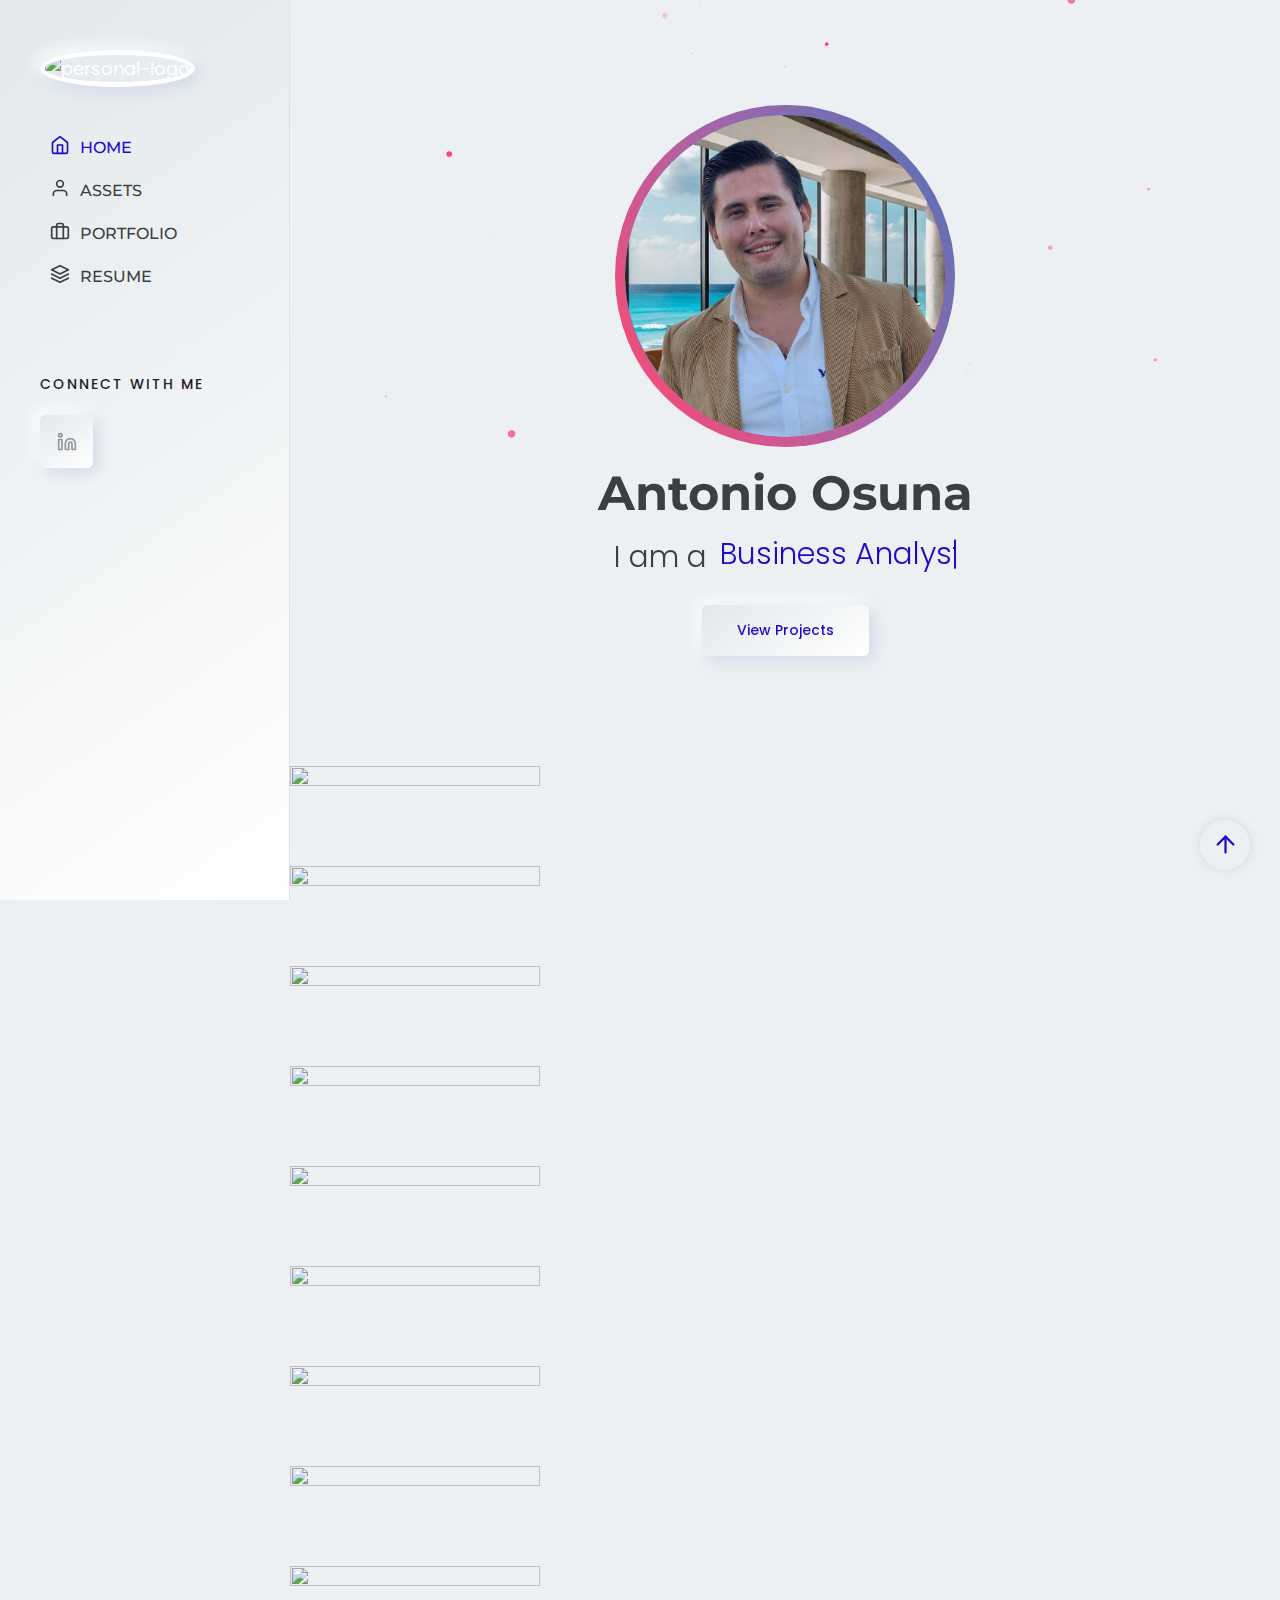
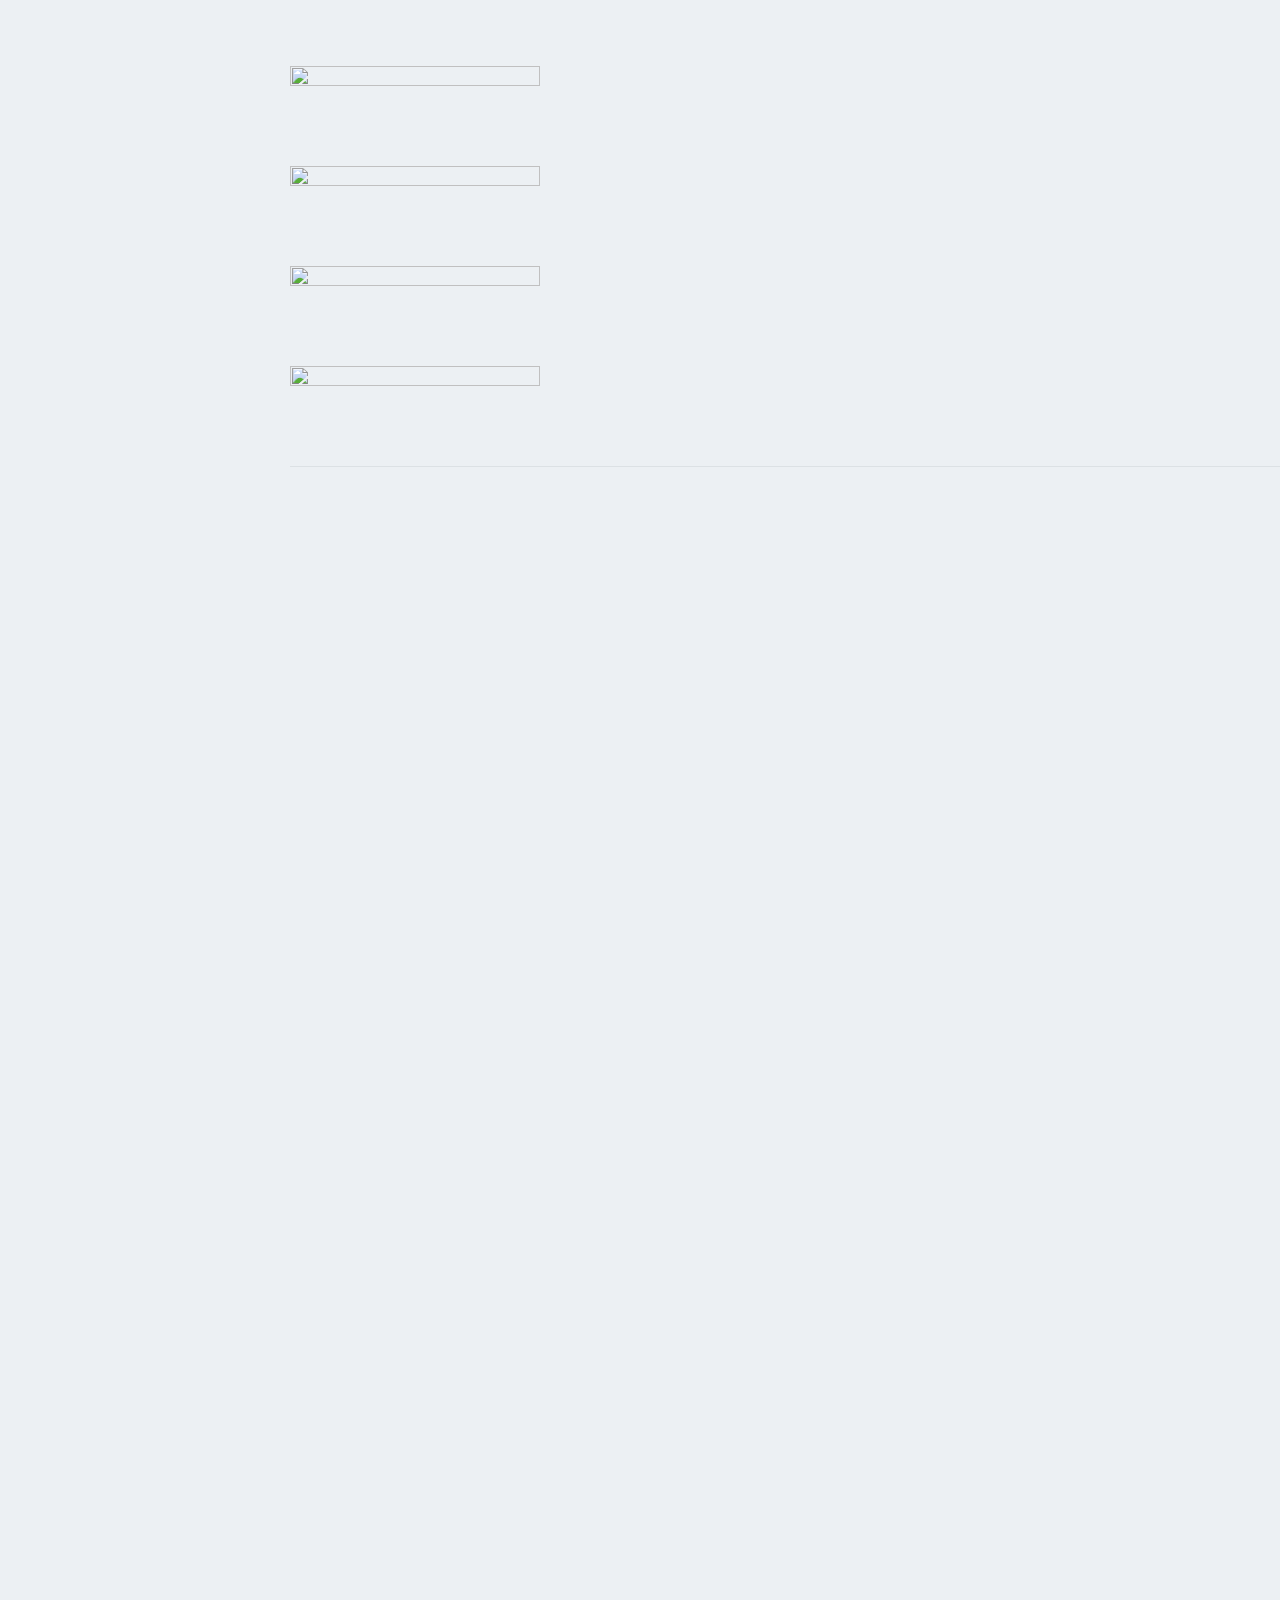
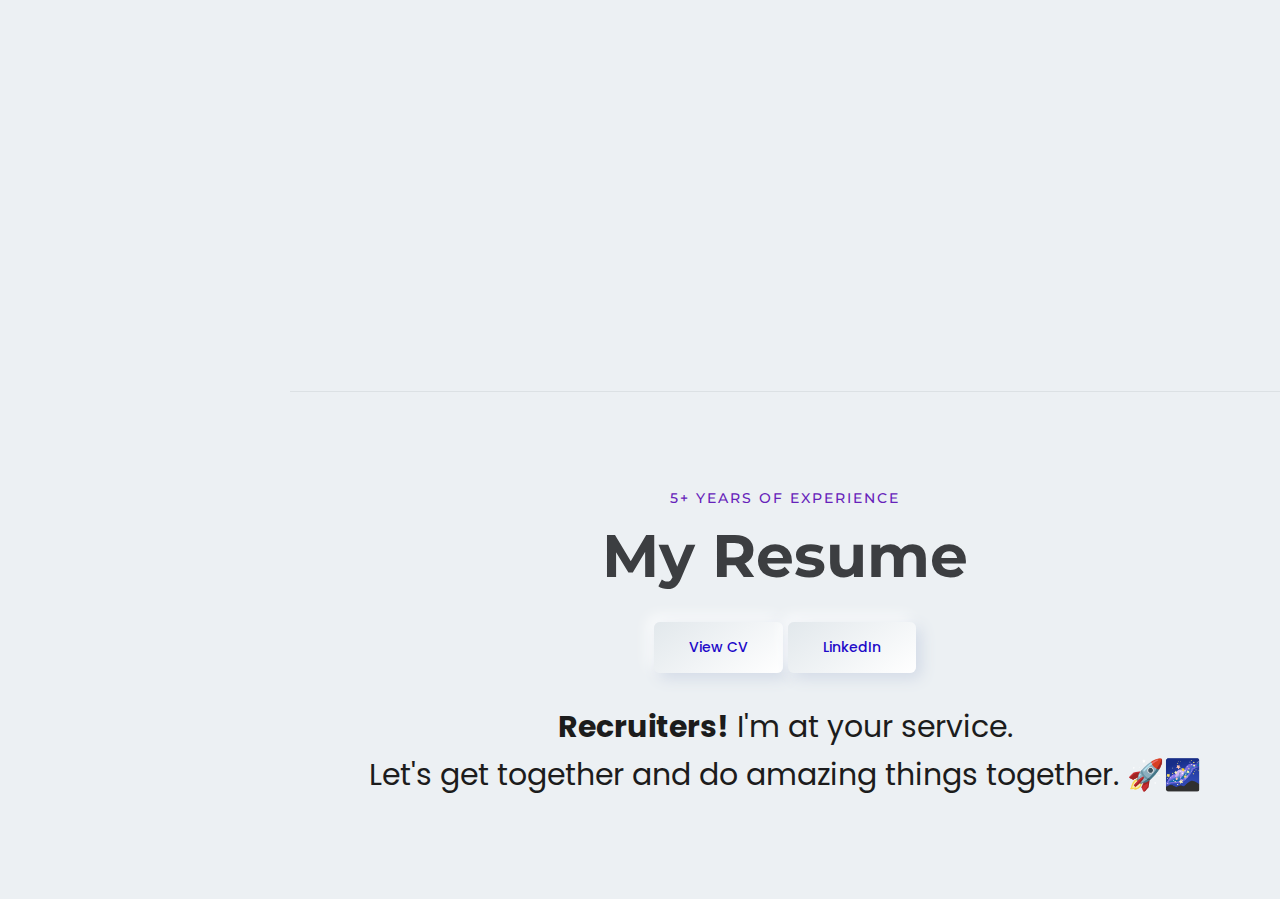
==== commit 4468325f: "Add files via upload" ====
--- a/index.html
+++ b/index.html
@@ -19,6 +19,7 @@
     <link rel="stylesheet" href="assets/css/plugins/feature.css">
     <!-- Style css -->
     <link rel="stylesheet" href="assets/css/style.css">
+    <link rel="stylesheet" href="assets/css/logo-carousel.css">
 </head>
 
 <body class="white-version home-sticky spybody" data-spy="scroll" data-target=".navbar-example2" data-offset="150">
@@ -28,7 +29,7 @@
         <header class="rn-header-area d-flex align-items-start flex-column left-header-style">
             <div class="logo-area">
                 <a href="index.html">
-                    <img src="assets/images/logo/logo-A.png" alt="personal-logo">
+                    <img src="assets/images/logo/logo-A.jpeg" alt="personal-logo">
                 </a>
             </div>
             <nav id="sideNavs" class="mainmenu-nav navbar-example2">
@@ -53,7 +54,7 @@
             </nav>
             <div class="footer">
                 <div class="social-share-style-1">
-                    <span class="title">find me at</span>
+                    <span class="title">Connect with me</span>
                     <ul class="social-share d-flex liststyle">
                         <li class="linkedin"><a href="https://www.linkedin.com/in/antonio-osuna/" target="_blank"><svg xmlns="http://www.w3.org/2000/svg" width="24" height="24" viewBox="0 0 24 24" fill="none" stroke="currentColor" stroke-width="2" stroke-linecap="round" stroke-linejoin="round" class="feather feather-linkedin">
                                     <path d="M16 8a6 6 0 0 1 6 6v7h-4v-7a2 2 0 0 0-2-2 2 2 0 0 0-2 2v7h-4v-7a6 6 0 0 1 6-6z">
@@ -62,11 +63,11 @@
                                     <circle cx="4" cy="4" r="2"></circle>
                                 </svg></a>
                         </li>
-                        <li class="youtube"><a href="https://www.youtube.com/channel/UCgKDN_i_etdVA2R8Sm-2Z1Q/videos" target="_blank"><svg xmlns="http://www.w3.org/2000/svg" viewBox="0 0 64 64" aria-labelledby="title" aria-describedby="desc" role="img" xmlns:xlink="http://www.w3.org/1999/xlink">
+                        <!--li class="youtube"><a href="https://www.youtube.com/channel/UCgKDN_i_etdVA2R8Sm-2Z1Q/videos" target="_blank"><svg xmlns="http://www.w3.org/2000/svg" viewBox="0 0 64 64" aria-labelledby="title" aria-describedby="desc" role="img" xmlns:xlink="http://www.w3.org/1999/xlink">
                             <path data-name="layer1" d="M49.539 12H14.461A12.4 12.4 0 0 0 2 24.327v17.346A12.4 12.4 0 0 0 14.461 54h35.078A12.4 12.4 0 0 0 62 41.673V24.327A12.4 12.4 0 0 0 49.539 12z" fill="none" stroke="#202020" stroke-linecap="round" stroke-miterlimit="10" stroke-width="2" stroke-linejoin="round"></path>
                             <path data-name="layer2" d="M41.111 33.844L24.7 41.585a.658.658 0 0 1-.938-.585V25.031a.659.659 0 0 1 .956-.581l16.407 8.225a.649.649 0 0 1-.014 1.169z"
                             fill="none" stroke="#202020" stroke-linecap="round" stroke-miterlimit="10"stroke-width="2" stroke-linejoin="round"></path></svg></a>
-                        </li>
+                        </li-->
                         <!--li class="instagram"><a href="#" target="_blank"><svg xmlns="http://www.w3.org/2000/svg" width="24" height="24" viewBox="0 0 24 24" fill="none" stroke="currentColor" stroke-width="2" stroke-linecap="round" stroke-linejoin="round" class="feather feather-instagram">
                                     <rect x="2" y="2" width="20" height="20" rx="5" ry="5"></rect>
                                     <path d="M16 11.37A4 4 0 1 1 12.63 8 4 4 0 0 1 16 11.37z"></path>
@@ -86,7 +87,7 @@
             <div class="col-6">
                 <div class="logo">
                     <a href="index.html">
-                        <img src="assets/images/logo/logo-A.png" alt="Logo">
+                        <img src="assets/images/logo/logo-A.jpeg" alt="Logo">
                     </a>
                 </div>
             </div>
@@ -107,13 +108,13 @@
             <div class="menu-top">
                 <div class="menu-header">
                     <a class="logo" href="index.html">
-                        <img src="assets/images/logo/logo-A.png" alt="Personal Portfolio">
+                        <img src="assets/images/logo/logo-A.jpeg" alt="Personal Portfolio">
                     </a>
                     <div class="close-button">
                         <button class="close-menu-activation close"><i data-feather="x"></i></button>
                     </div>
                 </div>
-                <p class="discription">I'm Antonio Osuna, Digital Business & Computer Engineer. Please take a look at my work! All feedback is much appreciated.</p>
+                <p class="description">I'm Antonio Osuna, Digital Business Engineer. Take a look at my work!</p>
             </div>
             <div class="content">
                 <ul class="primary-menu nav nav-pills">
@@ -128,7 +129,7 @@
                 </ul>
                 <!-- social sharea area -->
                 <div class="social-share-style-1 mt--40">
-                    <span class="title">find me at</span>
+                    <span class="title">Social networks</span>
                     <ul class="social-share d-flex liststyle">
                         <li class="linkedin"><a href="https://www.linkedin.com/in/antonio-osuna/" target="_blank"><svg xmlns="http://www.w3.org/2000/svg" width="24" height="24" viewBox="0 0 24 24" fill="none" stroke="currentColor" stroke-width="2" stroke-linecap="round" stroke-linejoin="round" class="feather feather-linkedin">
                                     <path d="M16 8a6 6 0 0 1 6 6v7h-4v-7a2 2 0 0 0-2-2 2 2 0 0 0-2 2v7h-4v-7a6 6 0 0 1 6-6z">
@@ -173,14 +174,14 @@
                                 <span>I am a</span>
                             <!-- ROTATING TEXT -->
                             <span class="cd-words-wrapper">
-                                    <b class="is-visible">Solutions Specialist.</b>
-                                    <b class="is-hidden">Project Manager.</b>
-                                    <b class="is-hidden">Business Analyst.</b>
+                                    <b class="is-visible">Business Analyst</b>
+                                    <b class="is-hidden">Digital Business Engineer</b>
+                                    <b class="is-hidden">Technical Account Manager</b>
                                 </span>
                             </span>
                             <!-- type headline end -->
                             <div class="button-area">
-                                <a class="rn-btn" href="#portfolio"><span>VIEW MY PORTFOLIO</span></a>
+                                <a class="rn-btn" href="#portfolio"><span>View Projects</span></a>
                             </div>
                         </div>
                     </div>
@@ -188,6 +189,64 @@
             </div>
         </section>
         <!-- start slider area End -->
+
+        <!-- Start Software Area -->
+        <div class="slider-logo-carr">
+            <div class="slide-track-logo-carr">
+                <div class="slide-logo-carr">
+                    <img src="https://s3-us-west-2.amazonaws.com/s.cdpn.io/557257/2.png" height="100" width="250" alt="" />
+                </div>
+                <div class="slide-logo-carr">
+                    <img src="https://s3-us-west-2.amazonaws.com/s.cdpn.io/557257/3.png" height="100" width="250" alt="" />
+                </div>
+                <div class="slide-logo-carr">
+                    <img src="https://s3-us-west-2.amazonaws.com/s.cdpn.io/557257/4.png" height="100" width="250" alt="" />
+                </div>
+                <div class="slide-logo-carr">
+                    <img src="https://s3-us-west-2.amazonaws.com/s.cdpn.io/557257/5.png" height="100" width="250" alt="" />
+                </div>
+                <div class="slide-logo-carr">
+                    <img src="https://s3-us-west-2.amazonaws.com/s.cdpn.io/557257/6.png" height="100" width="250" alt="" />
+                </div>
+                <div class="slide-logo-carr">
+                    <img src="https://s3-us-west-2.amazonaws.com/s.cdpn.io/557257/7.png" height="100" width="250" alt="" />
+                </div>
+                <div class="slide-logo-carr">
+                    <img src="https://s3-us-west-2.amazonaws.com/s.cdpn.io/557257/1.png" height="100" width="250" alt="" />
+                </div>
+                <div class="slide-logo-carr">
+                    <img src="https://s3-us-west-2.amazonaws.com/s.cdpn.io/557257/2.png" height="100" width="250" alt="" />
+                </div>
+                <div class="slide-logo-carr">
+                    <img src="https://s3-us-west-2.amazonaws.com/s.cdpn.io/557257/3.png" height="100" width="250" alt="" />
+                </div>
+                <div class="slide-logo-carr">
+                    <img src="https://s3-us-west-2.amazonaws.com/s.cdpn.io/557257/4.png" height="100" width="250" alt="" />
+                </div>
+                <div class="slide-logo-carr">
+                    <img src="https://s3-us-west-2.amazonaws.com/s.cdpn.io/557257/5.png" height="100" width="250" alt="" />
+                </div>
+                <div class="slide-logo-carr">
+                    <img src="https://s3-us-west-2.amazonaws.com/s.cdpn.io/557257/6.png" height="100" width="250" alt="" />
+                </div>
+                <div class="slide-logo-carr">
+                    <img src="https://s3-us-west-2.amazonaws.com/s.cdpn.io/557257/7.png" height="100" width="250" alt="" />
+                </div>
+            </div>
+        </div>
+        <!--div class="rn-service-area rn-section-gap section-separator" id="features">
+            <div class="container">
+                <div class="row">
+                    <div class="col-lg-12">
+                        <div class="section-title text-center" data-aos="fade-up" data-aos-duration="500" data-aos-delay="100" data-aos-once="true">
+                            <span class="subtitle">Technology I have used professionally</span>
+                            <h2 class="title">Software Toolkit</h2>
+                        </div>
+                    </div>
+                </div>
+            </div>
+        </div-->
+        <!-- End Software Area  -->
 
         <!-- Start Service Area -->
         <div class="rn-service-area rn-section-gap section-separator" id="features">
@@ -195,8 +254,8 @@
                 <div class="row">
                     <div class="col-lg-12">
                         <div class="section-title text-center" data-aos="fade-up" data-aos-duration="500" data-aos-delay="100" data-aos-once="true">
-                            <span class="subtitle">Assets</span>
-                            <h2 class="title">Who I Am</h2>
+                            <span class="subtitle">What I bring to the table</span>
+                            <h2 class="title">Why am I an asset?</h2>
                         </div>
                     </div>
                 </div>
@@ -211,7 +270,7 @@
                                 </div>
                                 <div class="content">
                                     <h4 class="title">Continuous Improvement</h4>
-                                    <p class="description">I'm a <b>data driven</b> person. Any Continuous Improvement methodology starts with data to become information, and that's always in my mind while analyzing improvement opportunities.</p>
+                                    <p class="description">I’m driven by data. My approach to Continuous Improvement starts with <b>transforming data into actionable insights</b>, ensuring every opportunity is backed by solid information.</p>
                                     <!--a class="read-more-button" href="#"><i class="feather-arrow-right"></i></a-->
                                 </div>
                             </div>
@@ -227,8 +286,8 @@
                                     <i data-feather="briefcase"></i>
                                 </div>
                                 <div class="content">
-                                    <h4 class="title">Business Analsyt</h4><br>
-                                    <p class="description">I love getting to know a company's operations and let my mind fly, brainstorming ideas that begin in the clouds to end up in driagrams, SRS documents and a friendly interface.</p>
+                                    <h4 class="title">Business Analysis</h4><br>
+                                    <p class="description">I thrive on understanding a company’s operations and <b>transforming high-level ideas into detailed plans</b>, complete with diagrams, SRS documents, and intuitive user interfaces.</p>
                                     <!--a class="read-more-button" href="#"><i class="feather-arrow-right"></i></a-->
                                 </div>
                             </div>
@@ -244,8 +303,8 @@
                                     <i data-feather="trending-up"></i>
                                 </div>
                                 <div class="content">
-                                    <h4 class="title">Solutions Oriented</h4><br>
-                                    <p class="description">I always like to take on new and exciting challenges. I reach my highest work satisfaction level when I'm doing more than the minimum people expect from me, always trying to work smarter rather than harder.</p>
+                                    <h4 class="title">Solution-Oriented</h4><br>
+                                    <p class="description">I <b>embrace new challenges</b> and derive satisfaction from exceeding expectations, always seeking smarter, more efficient ways to achieve results.</p>
                                     <!--a class="read-more-button" href="#"><i class="feather-arrow-right"></i></a-->
                                 </div>
                             </div>
@@ -264,8 +323,8 @@
                                     <i data-feather="smile"></i>
                                 </div>
                                 <div class="content">
-                                    <h4 class="title">People Person</h4><br>
-                                    <p class="description">When the time is right, I enjoy getting to know my colleagues a little better. I believe a team that knows each other increases confidence and efficiency greatly. I like meeting people from all over the world.</p>
+                                    <h4 class="title">Collaborative Team Player</h4><br>
+                                    <p class="description">I believe in building strong relationships within the team. Knowing my colleagues enhances <b>trust and efficiency</b>, and I enjoy connecting with people from diverse backgrounds.</p>
                                     <!--a class="read-more-button" href="#"><i class="feather-arrow-right"></i></a-->
                                 </div>
                             </div>
@@ -281,8 +340,8 @@
                                     <i data-feather="heart"></i>
                                 </div>
                                 <div class="content">
-                                    <h4 class="title">Digital Business & Computer Engineer</h4><br>
-                                    <p class="description">I have a Bachelor's Degree that combines Digital Business and Computer Engineering. For me personally, it's the best of both worlds!</p>
+                                    <h4 class="title">Digital Business & IT Expertise</h4><br>
+                                    <p class="description">My Bachelor’s degree uniquely blends Digital Business with Computer Engineering, giving me a comprehensive understanding of both fields.</p>
                                     <!--a class="read-more-button" href="#"><i class="feather-arrow-right"></i></a-->
                                 </div>
                             </div>
@@ -299,7 +358,7 @@
                                 </div>
                                 <div class="content">
                                     <h4 class="title">Aim High</h4><br>
-                                    <p class="description">"Shoot for the stars and you'll hit an eagle. Shoot for the eagle and you'll hit a tree. Shoot for the tree and you'll hit the ground." <b>Always thinking BIG</b>.</p>
+                                    <p class="description">"<b>Shoot for the stars</b> and you’ll land among the eagles.” I’m always thinking big, setting ambitious goals to drive exceptional outcomes.</p>
                                     <!--a class="read-more-button" href="#"><i class="feather-arrow-right"></i></a-->
                                 </div>
                             </div>
@@ -312,14 +371,14 @@
             </div>
         </div>
         <!-- End Service Area  -->
-
+        
         <!-- Start Portfolio Area -->
         <div class="rn-portfolio-area rn-section-gap section-separator" id="portfolio">
             <div class="container">
                 <div class="row">
                     <div class="col-lg-12">
                         <div data-aos="fade-up" data-aos-duration="500" data-aos-delay="100" data-aos-once="true" class="section-title text-center">
-                            <span class="subtitle">Feedback is more than welcome!</span>
+                            <span class="subtitle">Past projects</span>
                             <h2 class="title">My Portfolio</h2>
                         </div>
                     </div>
@@ -338,7 +397,7 @@
                                 <div class="content">
                                     <div class="category-info">
                                         <div class="category-list">
-                                            <a href="javascript:void(0)">Real Estate</a>
+                                            <a href="javascript:void(0)">Website Building</a>
                                         </div>
                                         <div class="meta">
                                             <span><a href="javascript:void(0)"><i class="feather-map-pin"></i></a>
@@ -364,7 +423,7 @@
                                 <div class="content">
                                     <div class="category-info">
                                         <div class="category-list">
-                                            <a href="javascript:void(0)">International Food Products</a>
+                                            <a href="javascript:void(0)">Web Development</a>
                                         </div>
                                         <div class="meta">
                                             <span><a href="javascript:void(0)"><i class="feather-map-pin"></i></a>
@@ -391,7 +450,7 @@
                                 <div class="content">
                                     <div class="category-info">
                                         <div class="category-list">
-                                            <a href="javascript:void(0)">Web Services</a>
+                                            <a href="javascript:void(0)">Website Building</a>
                                         </div>
                                         <div class="meta">
                                             <span><a href="javascript:void(0)"><i class="feather-map-pin"></i></a>
@@ -418,11 +477,11 @@
                                 <div class="content">
                                     <div class="category-info">
                                         <div class="category-list">
-                                            <a href="javascript:void(0)">Restaurant</a>
+                                            <a href="javascript:void(0)">Website Building</a>
                                         </div>
                                         <div class="meta">
                                             <span><a href="javascript:void(0)"><i class="feather-map-pin"></i></a>
-                                                Yucatán, MX</span>
+                                                México</span>
                                         </div>
                                     </div>
                                     <h4 class="title"><a href="javascript:void(0)">Restaurant Marketing Campaign<i
@@ -445,7 +504,7 @@
                                 <div class="content">
                                     <div class="category-info">
                                         <div class="category-list">
-                                            <a href="javascript:void(0)">Figma Project</a>
+                                            <a href="javascript:void(0)">UI/UX</a>
                                         </div>
                                         <div class="meta">
                                             <span><a href="javascript:void(0)"><i class="feather-map-pin"></i></a>
@@ -471,7 +530,7 @@
                                 <div class="content">
                                     <div class="category-info">
                                         <div class="category-list">
-                                            <a href="javascript:void(0)">Real Estate</a>
+                                            <a href="javascript:void(0)">Website Building</a>
                                         </div>
                                         <div class="meta">
                                             <span><a href="javascript:void(0)"><i class="feather-map-pin"></i></a>
@@ -498,7 +557,7 @@
                                 <div class="content">
                                     <div class="category-info">
                                         <div class="category-list">
-                                            <a href="javascript:void(0)">Real Estate</a>
+                                            <a href="javascript:void(0)">Website Building</a>
                                         </div>
                                         <div class="meta">
                                             <span><a href="javascript:void(0)"><i class="feather-map-pin"></i></a>
@@ -522,15 +581,13 @@
                 <div class="row">
                     <div class="col-lg-12">
                         <div class="section-title text-center">
-                            <span class="subtitle">4+ Years of Experience</span>
+                            <span class="subtitle">5+ Years of Experience</span>
                             <h2 class="title">My Resume</h2>
                             <div class="button-area mt--30">
-                                <a class="rn-btn" href="CVitae-AOsuna.pdf" target="_blank"><span>VIEW & DOWNLOAD MY CV</span></a>
-                            </div>
-                            <div class="button-area mt--30">
-                                <a class="rn-btn" href="https://www.linkedin.com/in/antonio-osuna/" target="_blank"><span>LINKEDIN CONNECT</span></a>
-                            </div>
-                            <p class="mt--30" style="color: #1c1c1c; font-size: 30px;">Thank you for your time!<br> If you're interested in contacting me, I'm always <br>available on <a href="https://www.linkedin.com/in/antonio-osuna/" target="_blank" style="color: #11567A;">LinkedIn</a> and happy to connect.</h4>
+                                <a class="rn-btn" href="CVitae-AOsuna.pdf" target="_blank"><span>View CV</span></a>
+                                <a class="rn-btn" href="https://www.linkedin.com/in/antonio-osuna/" target="_blank"><span>LinkedIn</span></a>
+                            </div>
+                            <p class="mt--30" style="color: #1c1c1c; font-size: 30px;"><b>Recruiters!</b> I'm at your service.<br>Let's get together and do amazing things together. 🚀🌌</h4>
                         </div>
                     </div>
                 </div>
@@ -572,7 +629,7 @@
                                             <span>LIKE THIS</span>
                                             <i data-feather="thumbs-up"></i>
                                         </a-->
-                                        <a href="https://www.youtube.com/watch?v=xGMImu9BVz0" target="_blank" class="rn-btn">
+                                        <a href="https://youtu.be/Hh6NKI74LS4?si=tfSfnga-mCktW5hE" target="_blank" class="rn-btn">
                                             <span>VIEW DEMO VIDEO</span>
                                             <i data-feather="chevron-right"></i>
                                         </a>
@@ -614,16 +671,16 @@
                                     <p class="mb--30">Created a web page for one of Bust MX's (digital marketing) real estate customers.</p>
                                     <p class="mb--30">Along with a landing page, we were able to offer an additional service of linking the information from the form to Hubspot, their CRM. Then, the user was taken to WhatsApp to the company's contact with the same data written on the body of the message.</p>
                                     <p>Improved company's reach and customer retention.</p>
-                                    <div class="button-group mt--20">
-                                        <!--a href="#" class="rn-btn thumbs-icon">
+                                    <!--div class="button-group mt--20">
+                                        <a href="#" class="rn-btn thumbs-icon">
                                             <span>LIKE THIS</span>
                                             <i data-feather="thumbs-up"></i>
                                         </a-->
-                                        <a href="https://chichenrealtymasterbroker.com/saria/" target="_blank" class="rn-btn">
+                                        <!--a href="https://chichenrealtymasterbroker.com/saria/" target="_blank" class="rn-btn">
                                             <span>VISIT WEB PAGE</span>
                                             <i data-feather="chevron-right"></i>
                                         </a>
-                                    </div>
+                                    </div-->
 
                                 </div>
                                 <!-- End of .text-content -->
@@ -666,7 +723,7 @@
                                             <i data-feather="thumbs-up"></i>
                                         </a-->
                                         <a href="https://www.youtube.com/watch?v=jNGqFuRE1SI" target="_blank" class="rn-btn">
-                                            <span>YOUTUBE VIDEO</span>
+                                            <span>VIEW SITES REEL</span>
                                             <i data-feather="chevron-right"></i>
                                         </a>
                                     </div>
@@ -711,7 +768,7 @@
                                             <span>LIKE THIS</span>
                                             <i data-feather="thumbs-up"></i>
                                         </a-->
-                                        <a href="https://www.eladios.com.mx/pidza/" target="_blank" class="rn-btn">
+                                        <a href="http://www.eladios.com.mx/pidza/index.html" target="_blank" class="rn-btn">
                                             <span>VISIT WEB PAGE</span>
                                             <i data-feather="chevron-right"></i>
                                         </a>
@@ -850,10 +907,10 @@
                                             <span>LIKE THIS</span>
                                             <i data-feather="thumbs-up"></i>
                                         </a-->
-                                        <a href="https://ajedrea.mx/" target="_blank" class="rn-btn">
+                                        <!--a href="https://ajedrea.mx/" target="_blank" class="rn-btn">
                                             <span>VISIT WEB PAGE</span>
                                             <i data-feather="chevron-right"></i>
-                                        </a>
+                                        </a-->
                                     </div>
 
                                 </div>
--- a/assets/css/plugins/feature.css
+++ b/assets/css/plugins/feature.css
@@ -0,0 +1 @@
+@font-face{font-family:'Feather';src:url('../../fonts/Feather.ttf?sdxovp') format('truetype'),url('../../fonts/Feather.woff?sdxovp') format('woff'),url('../../fonts/Feather.svg?sdxovp#Feather') format('svg');font-weight:normal;font-style:normal}[class^="feather-"],[class*=" feather-"]{font-family:'feather' !important;speak:none;font-style:normal;font-weight:normal;font-variant:normal;text-transform:none;line-height:1;-webkit-font-smoothing:antialiased;-moz-osx-font-smoothing:grayscale}.feather-activity:before{content:"\e900"}.feather-airplay:before{content:"\e901"}.feather-alecirclert-:before{content:"\e902"}.feather-alert-octagon:before{content:"\e903"}.feather-alert-triangle:before{content:"\e904"}.feather-align-center:before{content:"\e905"}.feather-align-justify:before{content:"\e906"}.feather-align-left:before{content:"\e907"}.feather-align-right:before{content:"\e908"}.feather-anchor:before{content:"\e909"}.feather-aperture:before{content:"\e90a"}.feather-archive:before{content:"\e90b"}.feather-arrow-down:before{content:"\e90c"}.feather-arrow-down-circle:before{content:"\e90d"}.feather-arrow-down-left:before{content:"\e90e"}.feather-arrow-down-right:before{content:"\e90f"}.feather-arrow-left:before{content:"\e910"}.feather-arrow-left-circle:before{content:"\e911"}.feather-arrow-right:before{content:"\e912"}.feather-arrow-right-circle:before{content:"\e913"}.feather-arrow-up:before{content:"\e914"}.feather-arrow-up-circle:before{content:"\e915"}.feather-arrow-up-left:before{content:"\e916"}.feather-arrow-up-right:before{content:"\e917"}.feather-at-sign:before{content:"\e918"}.feather-award:before{content:"\e919"}.feather-bar-chart:before{content:"\e91a"}.feather-bar-chart-2:before{content:"\e91b"}.feather-battery:before{content:"\e91c"}.feather-battery-charging:before{content:"\e91d"}.feather-bell:before{content:"\e91e"}.feather-bell-off:before{content:"\e91f"}.feather-bluetooth:before{content:"\e920"}.feather-bold:before{content:"\e921"}.feather-book:before{content:"\e922"}.feather-book-open:before{content:"\e923"}.feather-bookmark:before{content:"\e924"}.feather-box:before{content:"\e925"}.feather-briefcase:before{content:"\e926"}.feather-calendar:before{content:"\e927"}.feather-camera:before{content:"\e928"}.feather-camera-off:before{content:"\e929"}.feather-cast:before{content:"\e92a"}.feather-check:before{content:"\e92b"}.feather-check-circle:before{content:"\e92c"}.feather-check-square:before{content:"\e92d"}.feather-chevron-down:before{content:"\e92e"}.feather-chevron-left:before{content:"\e92f"}.feather-chevron-right:before{content:"\e930"}.feather-chevron-up:before{content:"\e931"}.feather-chevrons-down:before{content:"\e932"}.feather-chevrons-left:before{content:"\e933"}.feather-chevrons-right:before{content:"\e934"}.feather-chevrons-up:before{content:"\e935"}.feather-chrome:before{content:"\e936"}.feather-circle:before{content:"\e937"}.feather-clipboard:before{content:"\e938"}.feather-clock:before{content:"\e939"}.feather-cloud:before{content:"\e93a"}.feather-cloud-drizzle:before{content:"\e93b"}.feather-cloud-lightning:before{content:"\e93c"}.feather-cloud-off:before{content:"\e93d"}.feather-cloud-rain:before{content:"\e93e"}.feather-cloud-snow:before{content:"\e93f"}.feather-code:before{content:"\e940"}.feather-codepen:before{content:"\e941"}.feather-command:before{content:"\e942"}.feather-compass:before{content:"\e943"}.feather-copy:before{content:"\e944"}.feather-corner-down-left:before{content:"\e945"}.feather-corner-down-right:before{content:"\e946"}.feather-corner-left-down:before{content:"\e947"}.feather-corner-left-up:before{content:"\e948"}.feather-corner-right-down:before{content:"\e949"}.feather-corner-right-up:before{content:"\e94a"}.feather-corner-up-left:before{content:"\e94b"}.feather-corner-up-right:before{content:"\e94c"}.feather-cpu:before{content:"\e94d"}.feather-credit-card:before{content:"\e94e"}.feather-crop:before{content:"\e94f"}.feather-crosshair:before{content:"\e950"}.feather-database:before{content:"\e951"}.feather-delete:before{content:"\e952"}.feather-disc:before{content:"\e953"}.feather-dollar-sign:before{content:"\e954"}.feather-download:before{content:"\e955"}.feather-download-cloud:before{content:"\e956"}.feather-droplet:before{content:"\e957"}.feather-edit:before{content:"\e958"}.feather-edit-2:before{content:"\e959"}.feather-edit-3:before{content:"\e95a"}.feather-external-link:before{content:"\e95b"}.feather-eye:before{content:"\e95c"}.feather-eye-off:before{content:"\e95d"}.feather-facebook:before{content:"\e95e"}.feather-fast-forward:before{content:"\e95f"}.feather-feather:before{content:"\e960"}.feather-file:before{content:"\e961"}.feather-file-minus:before{content:"\e962"}.feather-file-plus:before{content:"\e963"}.feather-file-text:before{content:"\e964"}.feather-film:before{content:"\e965"}.feather-filter:before{content:"\e966"}.feather-flag:before{content:"\e967"}.feather-folder:before{content:"\e968"}.feather-folder-minus:before{content:"\e969"}.feather-folder-plus:before{content:"\e96a"}.feather-gift:before{content:"\e96b"}.feather-git-branch:before{content:"\e96c"}.feather-git-commit:before{content:"\e96d"}.feather-git-merge:before{content:"\e96e"}.feather-git-pull-request:before{content:"\e96f"}.feather-github:before{content:"\e970"}.feather-gitlab:before{content:"\e971"}.feather-globe:before{content:"\e972"}.feather-grid:before{content:"\e973"}.feather-hard-drive:before{content:"\e974"}.feather-hash:before{content:"\e975"}.feather-headphones:before{content:"\e976"}.feather-heart:before{content:"\e977"}.feather-help-circle:before{content:"\e978"}.feather-home:before{content:"\e979"}.feather-image:before{content:"\e97a"}.feather-inbox:before{content:"\e97b"}.feather-info:before{content:"\e97c"}.feather-instagram:before{content:"\e97d"}.feather-italic:before{content:"\e97e"}.feather-layers:before{content:"\e97f"}.feather-layout:before{content:"\e980"}.feather-life-buoy:before{content:"\e981"}.feather-link:before{content:"\e982"}.feather-link-2:before{content:"\e983"}.feather-linkedin:before{content:"\e984"}.feather-list:before{content:"\e985"}.feather-loader:before{content:"\e986"}.feather-lock:before{content:"\e987"}.feather-log-in:before{content:"\e988"}.feather-log-out:before{content:"\e989"}.feather-mail:before{content:"\e98a"}.feather-map:before{content:"\e98b"}.feather-map-pin:before{content:"\e98c"}.feather-maximize:before{content:"\e98d"}.feather-maximize-2:before{content:"\e98e"}.feather-menu:before{content:"\e98f"}.feather-message-circle:before{content:"\e990"}.feather-message-square:before{content:"\e991"}.feather-mic:before{content:"\e992"}.feather-mic-off:before{content:"\e993"}.feather-minimize:before{content:"\e994"}.feather-minimize-2:before{content:"\e995"}.feather-minus:before{content:"\e996"}.feather-minus-circle:before{content:"\e997"}.feather-minus-square:before{content:"\e998"}.feather-monitor:before{content:"\e999"}.feather-moon:before{content:"\e99a"}.feather-more-horizontal:before{content:"\e99b"}.feather-more-vertical:before{content:"\e99c"}.feather-move:before{content:"\e99d"}.feather-music:before{content:"\e99e"}.feather-navigation:before{content:"\e99f"}.feather-navigation-2:before{content:"\e9a0"}.feather-octagon:before{content:"\e9a1"}.feather-package:before{content:"\e9a2"}.feather-paperclip:before{content:"\e9a3"}.feather-pause:before{content:"\e9a4"}.feather-pause-circle:before{content:"\e9a5"}.feather-percent:before{content:"\e9a6"}.feather-phone:before{content:"\e9a7"}.feather-phone-call:before{content:"\e9a8"}.feather-phone-forwarded:before{content:"\e9a9"}.feather-phone-incoming:before{content:"\e9aa"}.feather-phone-missed:before{content:"\e9ab"}.feather-phone-off:before{content:"\e9ac"}.feather-phone-outgoing:before{content:"\e9ad"}.feather-pie-chart:before{content:"\e9ae"}.feather-play:before{content:"\e9af"}.feather-play-circle:before{content:"\e9b0"}.feather-plus:before{content:"\e9b1"}.feather-plus-circle:before{content:"\e9b2"}.feather-plus-square:before{content:"\e9b3"}.feather-pocket:before{content:"\e9b4"}.feather-power:before{content:"\e9b5"}.feather-printer:before{content:"\e9b6"}.feather-radio:before{content:"\e9b7"}.feather-refresh-ccw:before{content:"\e9b8"}.feather-refresh-cw:before{content:"\e9b9"}.feather-repeat:before{content:"\e9ba"}.feather-rewind:before{content:"\e9bb"}.feather-rotate-ccw:before{content:"\e9bc"}.feather-rotate-cw:before{content:"\e9bd"}.feather-rss:before{content:"\e9be"}.feather-save:before{content:"\e9bf"}.feather-scissors:before{content:"\e9c0"}.feather-search:before{content:"\e9c1"}.feather-send:before{content:"\e9c2"}.feather-server:before{content:"\e9c3"}.feather-settings:before{content:"\e9c4"}.feather-share:before{content:"\e9c5"}.feather-share-2:before{content:"\e9c6"}.feather-shield:before{content:"\e9c7"}.feather-shield-off:before{content:"\e9c8"}.feather-shopping-bag:before{content:"\e9c9"}.feather-shopping-cart:before{content:"\e9ca"}.feather-shuffle:before{content:"\e9cb"}.feather-sidebar:before{content:"\e9cc"}.feather-skip-back:before{content:"\e9cd"}.feather-skip-forward:before{content:"\e9ce"}.feather-slack:before{content:"\e9cf"}.feather-slash:before{content:"\e9d0"}.feather-sliders:before{content:"\e9d1"}.feather-smartphone:before{content:"\e9d2"}.feather-speaker:before{content:"\e9d3"}.feather-square:before{content:"\e9d4"}.feather-star:before{content:"\e9d5"}.feather-stop-circle:before{content:"\e9d6"}.feather-sun:before{content:"\e9d7"}.feather-sunrise:before{content:"\e9d8"}.feather-sunset:before{content:"\e9d9"}.feather-tablet:before{content:"\e9da"}.feather-tag:before{content:"\e9db"}.feather-target:before{content:"\e9dc"}.feather-terminal:before{content:"\e9dd"}.feather-thermometer:before{content:"\e9de"}.feather-thumbs-down:before{content:"\e9df"}.feather-thumbs-up:before{content:"\e9e0"}.feather-toggle-left:before{content:"\e9e1"}.feather-toggle-right:before{content:"\e9e2"}.feather-trash:before{content:"\e9e3"}.feather-trash-2:before{content:"\e9e4"}.feather-trending-down:before{content:"\e9e5"}.feather-trending-up:before{content:"\e9e6"}.feather-triangle:before{content:"\e9e7"}.feather-truck:before{content:"\e9e8"}.feather-tv:before{content:"\e9e9"}.feather-twitter:before{content:"\e9ea"}.feather-type:before{content:"\e9eb"}.feather-umbrella:before{content:"\e9ec"}.feather-underline:before{content:"\e9ed"}.feather-unlock:before{content:"\e9ee"}.feather-upload:before{content:"\e9ef"}.feather-upload-cloud:before{content:"\e9f0"}.feather-user:before{content:"\e9f1"}.feather-user-check:before{content:"\e9f2"}.feather-user-minus:before{content:"\e9f3"}.feather-user-plus:before{content:"\e9f4"}.feather-user-x:before{content:"\e9f5"}.feather-users:before{content:"\e9f6"}.feather-video:before{content:"\e9f7"}.feather-video-off:before{content:"\e9f8"}.feather-voicemail:before{content:"\e9f9"}.feather-volume:before{content:"\e9fa"}.feather-volume-1:before{content:"\e9fb"}.feather-volume-2:before{content:"\e9fc"}.feather-volume-x:before{content:"\e9fd"}.feather-watch:before{content:"\e9fe"}.feather-wifi:before{content:"\e9ff"}.feather-wifi-off:before{content:"\ea00"}.feather-wind:before{content:"\ea01"}.feather-x:before{content:"\ea02"}.feather-x-circle:before{content:"\ea03"}.feather-x-square:before{content:"\ea04"}.feather-youtube:before{content:"\ea05"}.feather-zap:before{content:"\ea06"}.feather-zap-off:before{content:"\ea07"}.feather-zoom-in:before{content:"\ea08"}.feather-zoom-out:before{content:"\ea09"}--- a/assets/css/style.css
+++ b/assets/css/style.css
@@ -0,0 +1,14594 @@
+/*---------------------------
+ CSS Index  
+****************************
+
+01. Variables
+02. Typography
+03. Spacing
+04. Reset
+05. Forms
+06. Shortcode
+07. Common
+08. Animations
+09. Text Animation
+10. Header
+11. Nav
+12. Mobilemenu
+13. Rightdemo
+14. Button
+15. Accordion
+16. Section Title
+17. Banner
+18. Service
+19. Modal
+20. Skill
+21. Progressbar
+22. Testimonial
+23. Clients
+24. Pricing
+25. Contact
+26. About
+27. Brand
+28. Footer
+29. Portfolio
+30. Slickstyle
+31. Home Classic
+32. White Version
+----------------------------*/
+/* Default  */
+@import url("https://fonts.googleapis.com/css2?family=Montserrat:wght@200;300;400;500;600;700&display=swap");
+@import url("https://fonts.googleapis.com/css2?family=Poppins:wght@200;300;400;500;600;700&display=swap");
+:root {
+  --color-primary: #1e0ac9;
+  --color-secondary: #f4f5f6;
+  --color-tertiary: #0d1013;
+  --color-gray: #f6f6f6;
+  --color-subtitle: #6622ba;
+  --background-color-1: linear-gradient(145deg, #1e2024, #23272b);
+  --background-color-2: #212428;
+  --shadow-1: 10px 10px 19px #1c1e22,
+        -10px -10px 19px #262a2e;
+  --shadow-2: inset 21px 21px 19px #181a1d, inset -21px -21px 19px #202225;
+  --inner-shadow: 1px 4px 2px -3px rgba(0, 0, 0, 0.7) inset, -1px -3px 3px -2px rgba(255, 255, 255, 0.2) inset;
+  --shadow-white-3: 5px 5px 15px #D1D9E6, -5px -5px 15px #ffffff;
+  --gradient-box-w: linear-gradient(145deg, #e2e8ec, #ffffff);
+  --gradient-red-hover: linear-gradient(145deg, #1e0ac9, #6622ba);
+  --color-heading: #ffffff;
+  --color-heading-wv: #1e2125;
+  --color-body: #878e99;
+  --color-body-white: #3c3e41;
+  --color-lightn: #c4cfde;
+  --color-midgray: #878787;
+  --color-light: #E4E6EA;
+  --color-lighter: #CED0D4;
+  --color-lightest: #F0F2F5;
+  --color-border: #E6E6E6;
+  --color-white: #ffffff;
+  --color-white-75: rgba(255, 255, 255, 0.75);
+  --color-success: #3EB75E;
+  --color-danger: #1e0ac9;
+  --color-warning: #FF8F3C;
+  --color-info: #1BA2DB;
+  --color-facebook: #3B5997;
+  --color-twitter: #1BA1F2;
+  --color-youtube: #ED4141;
+  --color-linkedin: #0077B5;
+  --color-pinterest: #6622ba;
+  --color-instagram: #C231A1;
+  --color-vimeo: #00ADEF;
+  --color-twitch: #6441A3;
+  --color-discord: #7289da;
+  --p-light: 300;
+  --p-regular: 400;
+  --p-medium: 500;
+  --p-semi-bold: 600;
+  --p-bold: 700;
+  --p-extra-bold: 800;
+  --p-black: 900;
+  --s-light: 300;
+  --s-regular: 400;
+  --s-medium: 500;
+  --s-semi-bold: 600;
+  --s-bold: 700;
+  --s-extra-bold: 800;
+  --s-black: 900;
+  --transition: 0.4s;
+  --font-primary: 'Poppins', sans-serif;
+  --font-secondary: 'Montserrat', sans-serif;
+  --font-size-b1: 18px;
+  --font-size-b2: 22px;
+  --font-size-b3: 14px;
+  --line-height-b1: 1.50;
+  --line-height-b2: 1.6;
+  --line-height-b3: 1.7;
+  --h1: 70px;
+  --h2: 60px;
+  --h3: 50px;
+  --h4: 40px;
+  --h5: 30px;
+  --h6: 20px; }
+
+* {
+  box-sizing: border-box; }
+
+html {
+  margin: 0;
+  padding: 0;
+  font-size: 10px;
+  overflow: hidden;
+  overflow-y: auto;
+  scroll-behavior: smooth; }
+
+body {
+  font-size: var(--font-size-b1);
+  line-height: var(--line-height-b1);
+  -webkit-font-smoothing: antialiased;
+  -moz-osx-font-smoothing: grayscale;
+  font-family: var(--font-primary);
+  color: var(--color-body);
+  font-weight: var(--p-regular); }
+  @media only screen and (min-width: 992px) and (max-width: 1199px) {
+    body {
+      overflow: hidden; } }
+  @media only screen and (min-width: 768px) and (max-width: 991px) {
+    body {
+      overflow: hidden; } }
+  @media only screen and (max-width: 767px) {
+    body {
+      overflow: hidden; } }
+
+h1,
+h2,
+h3,
+h4,
+h5,
+h6,
+.h1,
+.h2,
+.h3,
+.h4,
+.h5,
+.h6,
+address,
+p,
+pre,
+blockquote,
+menu,
+ol,
+ul,
+table,
+hr {
+  margin: 0;
+  margin-bottom: 20px; }
+
+h1,
+h2,
+h3,
+h4,
+h5,
+h6,
+.h1,
+.h2,
+.h3,
+.h4,
+.h5,
+.h6 {
+  word-break: break-word;
+  font-family: var(--font-secondary);
+  line-height: 1.4074;
+  color: var(--color-heading); }
+
+h1,
+.h1 {
+  font-size: var(--h1);
+  line-height: 1.19;
+  font-weight: 700; }
+
+h2,
+.h2 {
+  font-size: var(--h2);
+  line-height: 1.23; }
+
+h3,
+.h3 {
+  font-size: var(--h3);
+  line-height: 1.14; }
+
+h4,
+.h4 {
+  font-size: var(--h4);
+  line-height: 1.25; }
+
+h5,
+.h5 {
+  font-size: var(--h5);
+  line-height: 1.24; }
+
+h6,
+.h6 {
+  font-size: var(--h6);
+  line-height: 1.25; }
+
+h1 a,
+h2 a,
+h3 a,
+h4 a,
+h5 a,
+h6 a,
+.h1 a,
+.h2 a,
+.h3 a,
+.h4 a,
+.h5 a,
+.h6 a {
+  color: inherit; }
+
+.bg-color-tertiary h1,
+.bg-color-tertiary h2,
+.bg-color-tertiary h3,
+.bg-color-tertiary h4,
+.bg-color-tertiary h5,
+.bg-color-tertiary h6,
+.bg-color-tertiary .h1,
+.bg-color-tertiary .h2,
+.bg-color-tertiary .h3,
+.bg-color-tertiary .h4,
+.bg-color-tertiary .h5,
+.bg-color-tertiary .h6 {
+  color: #fff; }
+
+.bg-color-tertiary p {
+  color: #6c7279; }
+
+.bg-color-tertiary a {
+  color: #6c7279; }
+
+@media only screen and (min-width: 768px) and (max-width: 991px) {
+  h1,
+  .h1 {
+    font-size: 38px; }
+  h2,
+  .h2 {
+    font-size: 32px; }
+  h3,
+  .h3 {
+    font-size: 28px; }
+  h4,
+  .h4 {
+    font-size: 24px; }
+  h5,
+  .h5 {
+    font-size: 18px; } }
+
+@media only screen and (max-width: 767px) {
+  h1,
+  .h1 {
+    font-size: 34px; }
+  h2,
+  .h2 {
+    font-size: 28px; }
+  h3,
+  .h3 {
+    font-size: 24px; }
+  h4,
+  .h4 {
+    font-size: 20px; }
+  h5,
+  .h5 {
+    font-size: 16px; } }
+
+h1,
+.h1,
+h2,
+.h2,
+h3,
+.h3 {
+  font-weight: var(--s-bold); }
+
+h4,
+.h4,
+h5,
+.h5 {
+  font-weight: var(--s-bold); }
+
+h6,
+.h6 {
+  font-weight: var(--s-bold); }
+
+p {
+  font-size: var(--font-size-b2);
+  line-height: var(--line-height-b2);
+  font-weight: var(--p-regular);
+  color: var(--color-body);
+  margin: 0 0 40px; }
+  p.b1 {
+    font-size: var(--font-size-b1);
+    line-height: var(--line-height-b1); }
+  p.b3 {
+    font-size: var(--font-size-b3);
+    line-height: var(--line-height-b3); }
+  @media only screen and (max-width: 767px) {
+    p {
+      margin: 0 0 20px;
+      font-size: var(--font-size-b2);
+      line-height: var(--line-height-b2); } }
+  p.has-large-font-size {
+    line-height: 1.5;
+    font-size: 36px; }
+  p.has-medium-font-size {
+    font-size: 24px;
+    line-height: 36px; }
+  p.has-small-font-size {
+    font-size: 13px; }
+  p.has-very-light-gray-color {
+    color: var(--color-white); }
+  p.has-background {
+    padding: 20px 30px; }
+  p.b1 {
+    font-size: var(--font-size-b1);
+    line-height: var(--line-height-b1); }
+  p.b2 {
+    font-size: var(--font-size-b2);
+    line-height: var(--line-height-b2); }
+  p.b3 {
+    font-size: var(--font-size-b3);
+    line-height: var(--line-height-b3); }
+  p:last-child {
+    margin-bottom: 0; }
+
+.b1 {
+  font-size: var(--font-size-b1);
+  line-height: var(--line-height-b1); }
+
+.b2 {
+  font-size: var(--font-size-b2);
+  line-height: var(--line-height-b2); }
+
+.b3 {
+  font-size: var(--font-size-b3);
+  line-height: var(--line-height-b3); }
+
+.b4 {
+  font-size: var(--font-size-b4);
+  line-height: var(--line-height-b4); }
+
+table {
+  border-collapse: collapse;
+  border-spacing: 0;
+  margin: 0 0 20px;
+  width: 100%; }
+
+table a,
+table a:link,
+table a:visited {
+  text-decoration: none; }
+
+cite,
+.wp-block-pullquote cite,
+.wp-block-pullquote.is-style-solid-color blockquote cite,
+.wp-block-quote cite {
+  color: var(--color-heading); }
+
+var {
+  font-family: 'Poppins', sans-serif; }
+
+/*---------------------------
+	List Style 
+---------------------------*/
+ul,
+ol {
+  padding-left: 18px; }
+
+ul {
+  list-style: square;
+  margin-bottom: 30px;
+  padding-left: 20px; }
+  ul.liststyle.bullet li {
+    font-size: 18px;
+    line-height: 30px;
+    color: var(--color-body);
+    position: relative;
+    padding-left: 30px; }
+    @media only screen and (max-width: 767px) {
+      ul.liststyle.bullet li {
+        padding-left: 19px; } }
+    ul.liststyle.bullet li::before {
+      position: absolute;
+      content: "";
+      width: 6px;
+      height: 6px;
+      border-radius: 100%;
+      background: var(--color-body);
+      left: 0;
+      top: 10px; }
+    ul.liststyle.bullet li + li {
+      margin-top: 8px; }
+  ul li {
+    font-size: var(--font-size-b1);
+    line-height: var(--line-height-b1);
+    margin-top: 10px;
+    margin-bottom: 10px;
+    color: var(--color-body); }
+    ul li a {
+      text-decoration: none;
+      color: var(--color-gray); }
+      ul li a:hover {
+        color: var(--color-primary); }
+  ul ul {
+    margin-bottom: 0; }
+
+ol {
+  margin-bottom: 30px; }
+  ol li {
+    font-size: var(--font-size-b1);
+    line-height: var(--line-height-b1);
+    color: var(--color-body);
+    margin-top: 10px;
+    margin-bottom: 10px; }
+    ol li a {
+      color: var(--color-heading);
+      text-decoration: none; }
+      ol li a:hover {
+        color: var(--color-primary); }
+  ol ul {
+    padding-left: 30px; }
+
+/*=========================
+    Section Separation 
+==========================*/
+.slick-dotted.slick-slider {
+  margin-bottom: 0; }
+
+.mb_dec--25 {
+  margin-bottom: -25px; }
+
+.mb_dec--30 {
+  margin-bottom: -30px; }
+
+.m--0 {
+  margin: 0; }
+
+.rn-section-gap {
+  padding: 100px 0; }
+  @media only screen and (min-width: 768px) and (max-width: 991px) {
+    .rn-section-gap {
+      padding: 80px 0; } }
+  @media only screen and (max-width: 767px) {
+    .rn-section-gap {
+      padding: 80px 0; } }
+
+.rn-section-gapBottom {
+  padding-bottom: 100px; }
+  @media only screen and (min-width: 768px) and (max-width: 991px) {
+    .rn-section-gapBottom {
+      padding-bottom: 80px; } }
+  @media only screen and (max-width: 767px) {
+    .rn-section-gapBottom {
+      padding-bottom: 80px; } }
+
+.rn-section-gapTop {
+  padding-top: 100px; }
+  @media only screen and (min-width: 768px) and (max-width: 991px) {
+    .rn-section-gapTop {
+      padding-top: 80px; } }
+  @media only screen and (max-width: 767px) {
+    .rn-section-gapTop {
+      padding-top: 80px; } }
+
+.pl--0 {
+  padding-left: 0 !important; }
+
+.pr--0 {
+  padding-right: 0 !important; }
+
+.pt--0 {
+  padding-top: 0 !important; }
+
+.pb--0 {
+  padding-bottom: 0 !important; }
+
+.mr--0 {
+  margin-right: 0 !important; }
+
+.ml--0 {
+  margin-left: 0 !important; }
+
+.mt--0 {
+  margin-top: 0 !important; }
+
+.mb--0 {
+  margin-bottom: 0 !important; }
+
+.ptb--5 {
+  padding: 5px 0 !important; }
+
+.plr--5 {
+  padding: 0 5px !important; }
+
+.pt--5 {
+  padding-top: 5px !important; }
+
+.pb--5 {
+  padding-bottom: 5px !important; }
+
+.pl--5 {
+  padding-left: 5px !important; }
+
+.pr--5 {
+  padding-right: 5px !important; }
+
+.mt--5 {
+  margin-top: 5px !important; }
+
+.mb--5 {
+  margin-bottom: 5px !important; }
+
+.mr--5 {
+  margin-right: 5px !important; }
+
+.ml--5 {
+  margin-left: 5px !important; }
+
+.ptb--10 {
+  padding: 10px 0 !important; }
+
+.plr--10 {
+  padding: 0 10px !important; }
+
+.pt--10 {
+  padding-top: 10px !important; }
+
+.pb--10 {
+  padding-bottom: 10px !important; }
+
+.pl--10 {
+  padding-left: 10px !important; }
+
+.pr--10 {
+  padding-right: 10px !important; }
+
+.mt--10 {
+  margin-top: 10px !important; }
+
+.mb--10 {
+  margin-bottom: 10px !important; }
+
+.mr--10 {
+  margin-right: 10px !important; }
+
+.ml--10 {
+  margin-left: 10px !important; }
+
+.ptb--15 {
+  padding: 15px 0 !important; }
+
+.plr--15 {
+  padding: 0 15px !important; }
+
+.pt--15 {
+  padding-top: 15px !important; }
+
+.pb--15 {
+  padding-bottom: 15px !important; }
+
+.pl--15 {
+  padding-left: 15px !important; }
+
+.pr--15 {
+  padding-right: 15px !important; }
+
+.mt--15 {
+  margin-top: 15px !important; }
+
+.mb--15 {
+  margin-bottom: 15px !important; }
+
+.mr--15 {
+  margin-right: 15px !important; }
+
+.ml--15 {
+  margin-left: 15px !important; }
+
+.ptb--20 {
+  padding: 20px 0 !important; }
+
+.plr--20 {
+  padding: 0 20px !important; }
+
+.pt--20 {
+  padding-top: 20px !important; }
+
+.pb--20 {
+  padding-bottom: 20px !important; }
+
+.pl--20 {
+  padding-left: 20px !important; }
+
+.pr--20 {
+  padding-right: 20px !important; }
+
+.mt--20 {
+  margin-top: 20px !important; }
+
+.mb--20 {
+  margin-bottom: 20px !important; }
+
+.mr--20 {
+  margin-right: 20px !important; }
+
+.ml--20 {
+  margin-left: 20px !important; }
+
+.ptb--25 {
+  padding: 25px 0 !important; }
+
+.plr--25 {
+  padding: 0 25px !important; }
+
+.pt--25 {
+  padding-top: 25px !important; }
+
+.pb--25 {
+  padding-bottom: 25px !important; }
+
+.pl--25 {
+  padding-left: 25px !important; }
+
+.pr--25 {
+  padding-right: 25px !important; }
+
+.mt--25 {
+  margin-top: 25px !important; }
+
+.mb--25 {
+  margin-bottom: 25px !important; }
+
+.mr--25 {
+  margin-right: 25px !important; }
+
+.ml--25 {
+  margin-left: 25px !important; }
+
+.ptb--30 {
+  padding: 30px 0 !important; }
+
+.plr--30 {
+  padding: 0 30px !important; }
+
+.pt--30 {
+  padding-top: 30px !important; }
+
+.pb--30 {
+  padding-bottom: 30px !important; }
+
+.pl--30 {
+  padding-left: 30px !important; }
+
+.pr--30 {
+  padding-right: 30px !important; }
+
+.mt--30 {
+  margin-top: 30px !important; }
+
+.mb--30 {
+  margin-bottom: 30px !important; }
+
+.mr--30 {
+  margin-right: 30px !important; }
+
+.ml--30 {
+  margin-left: 30px !important; }
+
+.ptb--35 {
+  padding: 35px 0 !important; }
+
+.plr--35 {
+  padding: 0 35px !important; }
+
+.pt--35 {
+  padding-top: 35px !important; }
+
+.pb--35 {
+  padding-bottom: 35px !important; }
+
+.pl--35 {
+  padding-left: 35px !important; }
+
+.pr--35 {
+  padding-right: 35px !important; }
+
+.mt--35 {
+  margin-top: 35px !important; }
+
+.mb--35 {
+  margin-bottom: 35px !important; }
+
+.mr--35 {
+  margin-right: 35px !important; }
+
+.ml--35 {
+  margin-left: 35px !important; }
+
+.ptb--40 {
+  padding: 40px 0 !important; }
+
+.plr--40 {
+  padding: 0 40px !important; }
+
+.pt--40 {
+  padding-top: 40px !important; }
+
+.pb--40 {
+  padding-bottom: 40px !important; }
+
+.pl--40 {
+  padding-left: 40px !important; }
+
+.pr--40 {
+  padding-right: 40px !important; }
+
+.mt--40 {
+  margin-top: 40px !important; }
+
+.mb--40 {
+  margin-bottom: 40px !important; }
+
+.mr--40 {
+  margin-right: 40px !important; }
+
+.ml--40 {
+  margin-left: 40px !important; }
+
+.ptb--45 {
+  padding: 45px 0 !important; }
+
+.plr--45 {
+  padding: 0 45px !important; }
+
+.pt--45 {
+  padding-top: 45px !important; }
+
+.pb--45 {
+  padding-bottom: 45px !important; }
+
+.pl--45 {
+  padding-left: 45px !important; }
+
+.pr--45 {
+  padding-right: 45px !important; }
+
+.mt--45 {
+  margin-top: 45px !important; }
+
+.mb--45 {
+  margin-bottom: 45px !important; }
+
+.mr--45 {
+  margin-right: 45px !important; }
+
+.ml--45 {
+  margin-left: 45px !important; }
+
+.ptb--50 {
+  padding: 50px 0 !important; }
+
+.plr--50 {
+  padding: 0 50px !important; }
+
+.pt--50 {
+  padding-top: 50px !important; }
+
+.pb--50 {
+  padding-bottom: 50px !important; }
+
+.pl--50 {
+  padding-left: 50px !important; }
+
+.pr--50 {
+  padding-right: 50px !important; }
+
+.mt--50 {
+  margin-top: 50px !important; }
+
+.mb--50 {
+  margin-bottom: 50px !important; }
+
+.mr--50 {
+  margin-right: 50px !important; }
+
+.ml--50 {
+  margin-left: 50px !important; }
+
+.ptb--55 {
+  padding: 55px 0 !important; }
+
+.plr--55 {
+  padding: 0 55px !important; }
+
+.pt--55 {
+  padding-top: 55px !important; }
+
+.pb--55 {
+  padding-bottom: 55px !important; }
+
+.pl--55 {
+  padding-left: 55px !important; }
+
+.pr--55 {
+  padding-right: 55px !important; }
+
+.mt--55 {
+  margin-top: 55px !important; }
+
+.mb--55 {
+  margin-bottom: 55px !important; }
+
+.mr--55 {
+  margin-right: 55px !important; }
+
+.ml--55 {
+  margin-left: 55px !important; }
+
+.ptb--60 {
+  padding: 60px 0 !important; }
+
+.plr--60 {
+  padding: 0 60px !important; }
+
+.pt--60 {
+  padding-top: 60px !important; }
+
+.pb--60 {
+  padding-bottom: 60px !important; }
+
+.pl--60 {
+  padding-left: 60px !important; }
+
+.pr--60 {
+  padding-right: 60px !important; }
+
+.mt--60 {
+  margin-top: 60px !important; }
+
+.mb--60 {
+  margin-bottom: 60px !important; }
+
+.mr--60 {
+  margin-right: 60px !important; }
+
+.ml--60 {
+  margin-left: 60px !important; }
+
+.ptb--65 {
+  padding: 65px 0 !important; }
+
+.plr--65 {
+  padding: 0 65px !important; }
+
+.pt--65 {
+  padding-top: 65px !important; }
+
+.pb--65 {
+  padding-bottom: 65px !important; }
+
+.pl--65 {
+  padding-left: 65px !important; }
+
+.pr--65 {
+  padding-right: 65px !important; }
+
+.mt--65 {
+  margin-top: 65px !important; }
+
+.mb--65 {
+  margin-bottom: 65px !important; }
+
+.mr--65 {
+  margin-right: 65px !important; }
+
+.ml--65 {
+  margin-left: 65px !important; }
+
+.ptb--70 {
+  padding: 70px 0 !important; }
+
+.plr--70 {
+  padding: 0 70px !important; }
+
+.pt--70 {
+  padding-top: 70px !important; }
+
+.pb--70 {
+  padding-bottom: 70px !important; }
+
+.pl--70 {
+  padding-left: 70px !important; }
+
+.pr--70 {
+  padding-right: 70px !important; }
+
+.mt--70 {
+  margin-top: 70px !important; }
+
+.mb--70 {
+  margin-bottom: 70px !important; }
+
+.mr--70 {
+  margin-right: 70px !important; }
+
+.ml--70 {
+  margin-left: 70px !important; }
+
+.ptb--75 {
+  padding: 75px 0 !important; }
+
+.plr--75 {
+  padding: 0 75px !important; }
+
+.pt--75 {
+  padding-top: 75px !important; }
+
+.pb--75 {
+  padding-bottom: 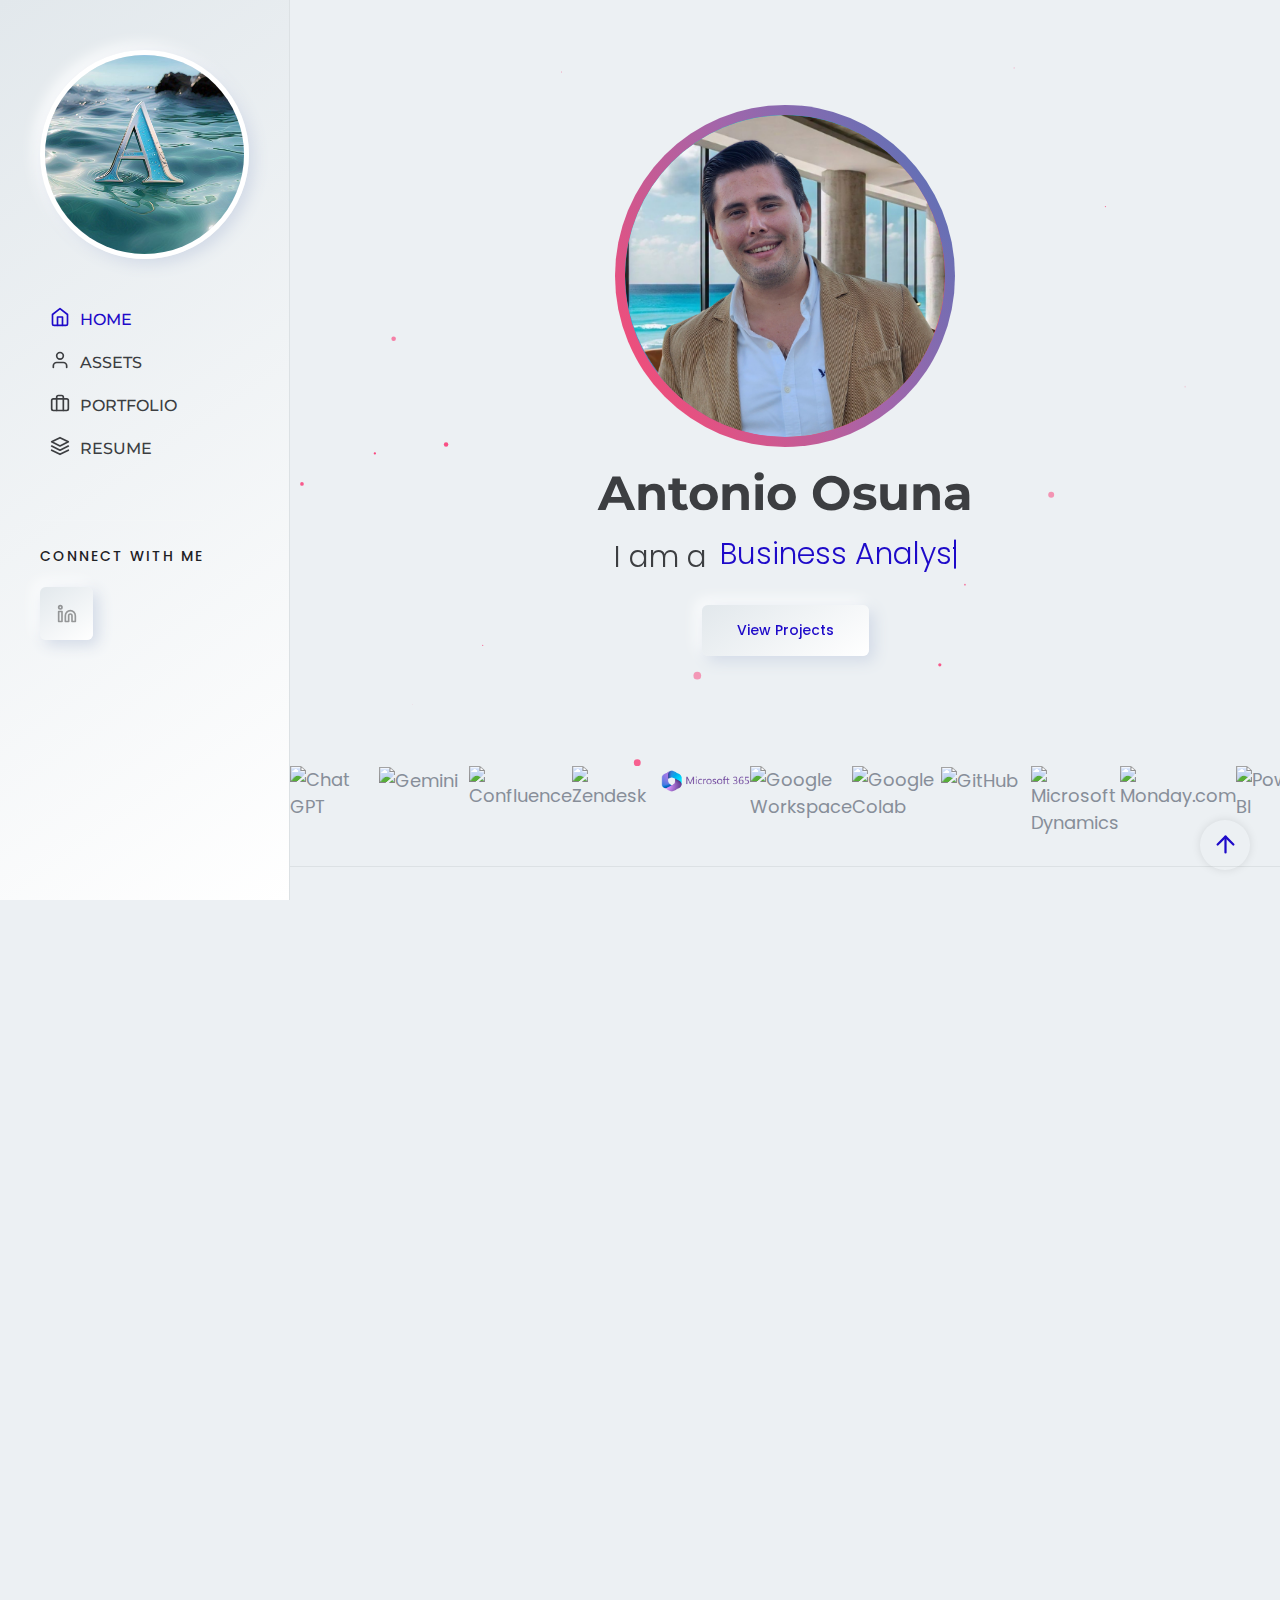
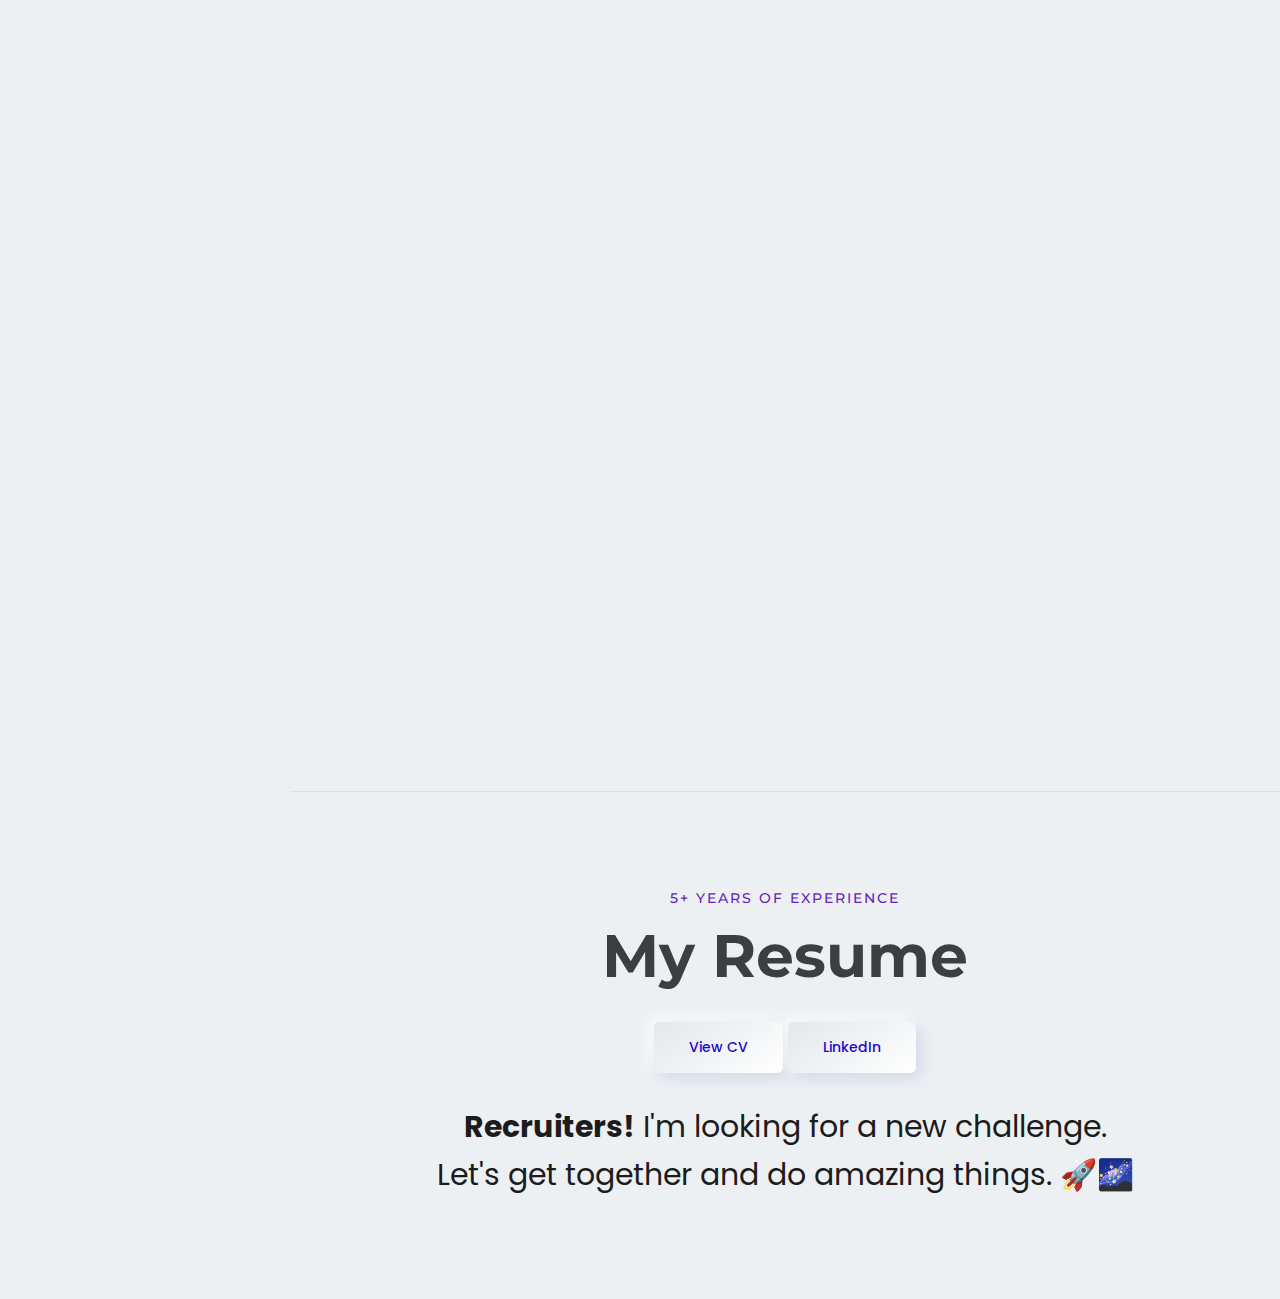
==== commit e98ddd12: "Add files via upload" ====
--- a/index.html
+++ b/index.html
@@ -194,43 +194,118 @@
         <div class="slider-logo-carr">
             <div class="slide-track-logo-carr">
                 <div class="slide-logo-carr">
-                    <img src="https://s3-us-west-2.amazonaws.com/s.cdpn.io/557257/2.png" height="100" width="250" alt="" />
-                </div>
-                <div class="slide-logo-carr">
-                    <img src="https://s3-us-west-2.amazonaws.com/s.cdpn.io/557257/3.png" height="100" width="250" alt="" />
-                </div>
-                <div class="slide-logo-carr">
-                    <img src="https://s3-us-west-2.amazonaws.com/s.cdpn.io/557257/4.png" height="100" width="250" alt="" />
-                </div>
-                <div class="slide-logo-carr">
-                    <img src="https://s3-us-west-2.amazonaws.com/s.cdpn.io/557257/5.png" height="100" width="250" alt="" />
-                </div>
-                <div class="slide-logo-carr">
-                    <img src="https://s3-us-west-2.amazonaws.com/s.cdpn.io/557257/6.png" height="100" width="250" alt="" />
-                </div>
-                <div class="slide-logo-carr">
-                    <img src="https://s3-us-west-2.amazonaws.com/s.cdpn.io/557257/7.png" height="100" width="250" alt="" />
-                </div>
-                <div class="slide-logo-carr">
-                    <img src="https://s3-us-west-2.amazonaws.com/s.cdpn.io/557257/1.png" height="100" width="250" alt="" />
-                </div>
-                <div class="slide-logo-carr">
-                    <img src="https://s3-us-west-2.amazonaws.com/s.cdpn.io/557257/2.png" height="100" width="250" alt="" />
-                </div>
-                <div class="slide-logo-carr">
-                    <img src="https://s3-us-west-2.amazonaws.com/s.cdpn.io/557257/3.png" height="100" width="250" alt="" />
-                </div>
-                <div class="slide-logo-carr">
-                    <img src="https://s3-us-west-2.amazonaws.com/s.cdpn.io/557257/4.png" height="100" width="250" alt="" />
-                </div>
-                <div class="slide-logo-carr">
-                    <img src="https://s3-us-west-2.amazonaws.com/s.cdpn.io/557257/5.png" height="100" width="250" alt="" />
-                </div>
-                <div class="slide-logo-carr">
-                    <img src="https://s3-us-west-2.amazonaws.com/s.cdpn.io/557257/6.png" height="100" width="250" alt="" />
-                </div>
-                <div class="slide-logo-carr">
-                    <img src="https://s3-us-west-2.amazonaws.com/s.cdpn.io/557257/7.png" height="100" width="250" alt="" />
+                    <img src="assets/images/tools/chat-gpt.png" alt="Chat GPT" />
+                </div>
+                <div class="slide-logo-carr">
+                    <img src="assets/images/tools/gemini.png" alt="Gemini" />
+                </div>
+                <div class="slide-logo-carr">
+                    <img src="assets/images/tools/confluence.png" alt="Confluence" />
+                </div>
+                <div class="slide-logo-carr">
+                    <img src="assets/images/tools/zendesk.png" alt="Zendesk" />
+                </div>
+                <div class="slide-logo-carr">
+                    <img src="assets/images/tools/microsoft365.png" alt="Microsoft 365" />
+                </div>
+                <div class="slide-logo-carr">
+                    <img src="assets/images/tools/google-workspace.png" alt="Google Workspace" />
+                </div>
+                <div class="slide-logo-carr">
+                    <img src="assets/images/tools/google-colab.png" alt="Google Colab" />
+                </div>
+                <div class="slide-logo-carr">
+                    <img src="assets/images/tools/github.png" alt="GitHub" />
+                </div>
+                <div class="slide-logo-carr">
+                    <img src="assets/images/tools/microsoft-dynamics.png" alt="Microsoft Dynamics" />
+                </div>
+                <div class="slide-logo-carr">
+                    <img src="assets/images/tools/monday.png" alt="Monday.com" />
+                </div>
+                <div class="slide-logo-carr">
+                    <img src="assets/images/tools/power-bi.png" alt="Power BI" />
+                </div>
+                <div class="slide-logo-carr">
+                    <img src="assets/images/tools/power-automate.png" alt="Power Automate" />
+                </div>
+                <div class="slide-logo-carr">
+                    <img src="assets/images/tools/figma.png" alt="Figma" />
+                </div>
+                <div class="slide-logo-carr">
+                    <img src="assets/images/tools/excel.png" alt="Excel" />
+                </div>
+                <div class="slide-logo-carr">
+                    <img src="assets/images/tools/draw-io.png" alt="Draw.io" />
+                </div>
+                <div class="slide-logo-carr">
+                    <img src="assets/images/tools/miro.png" alt="Miro" />
+                </div>
+                <div class="slide-logo-carr">
+                    <img src="assets/images/tools/appsheet.png" alt="AppSheet" />
+                </div>
+                <div class="slide-logo-carr">
+                    <img src="assets/images/tools/quickbooks.png" alt="QuickBooks" />
+                </div>
+                <div class="slide-logo-carr">
+                    <img src="assets/images/tools/canva.png" alt="Canva" />
+                </div>
+                <div class="slide-logo-carr">
+                    <img src="assets/images/tools/chat-gpt.png" alt="Chat GPT" />
+                </div>
+                <div class="slide-logo-carr">
+                    <img src="assets/images/tools/gemini.png" alt="Gemini" />
+                </div>
+                <div class="slide-logo-carr">
+                    <img src="assets/images/tools/confluence.png" alt="Confluence" />
+                </div>
+                <div class="slide-logo-carr">
+                    <img src="assets/images/tools/zendesk.png" alt="Zendesk" />
+                </div>
+                <div class="slide-logo-carr">
+                    <img src="assets/images/tools/microsoft365.png" alt="Microsoft 365" />
+                </div>
+                <div class="slide-logo-carr">
+                    <img src="assets/images/tools/google-workspace.png" alt="Google Workspace" />
+                </div>
+                <div class="slide-logo-carr">
+                    <img src="assets/images/tools/google-colab.png" alt="Google Colab" />
+                </div>
+                <div class="slide-logo-carr">
+                    <img src="assets/images/tools/github.png" alt="GitHub" />
+                </div>
+                <div class="slide-logo-carr">
+                    <img src="assets/images/tools/microsoft-dynamics.png" alt="Microsoft Dynamics" />
+                </div>
+                <div class="slide-logo-carr">
+                    <img src="assets/images/tools/monday.png" alt="Monday.com" />
+                </div>
+                <div class="slide-logo-carr">
+                    <img src="assets/images/tools/power-bi.png" alt="Power BI" />
+                </div>
+                <div class="slide-logo-carr">
+                    <img src="assets/images/tools/power-automate.png" alt="Power Automate" />
+                </div>
+                <div class="slide-logo-carr">
+                    <img src="assets/images/tools/figma.png" alt="Figma" />
+                </div>
+                <div class="slide-logo-carr">
+                    <img src="assets/images/tools/excel.png" alt="Excel" />
+                </div>
+                <div class="slide-logo-carr">
+                    <img src="assets/images/tools/draw-io.png" alt="Draw.io" />
+                </div>
+                <div class="slide-logo-carr">
+                    <img src="assets/images/tools/miro.png" alt="Miro" />
+                </div>
+                <div class="slide-logo-carr">
+                    <img src="assets/images/tools/appsheet.png" alt="AppSheet" />
+                </div>
+                <div class="slide-logo-carr">
+                    <img src="assets/images/tools/quickbooks.png" alt="QuickBooks" />
+                </div>
+                <div class="slide-logo-carr">
+                    <img src="assets/images/tools/canva.png" alt="Canva" />
                 </div>
             </div>
         </div>
@@ -587,7 +662,7 @@
                                 <a class="rn-btn" href="CVitae-AOsuna.pdf" target="_blank"><span>View CV</span></a>
                                 <a class="rn-btn" href="https://www.linkedin.com/in/antonio-osuna/" target="_blank"><span>LinkedIn</span></a>
                             </div>
-                            <p class="mt--30" style="color: #1c1c1c; font-size: 30px;"><b>Recruiters!</b> I'm at your service.<br>Let's get together and do amazing things together. 🚀🌌</h4>
+                            <p class="mt--30" style="color: #1c1c1c; font-size: 30px;"><b>Recruiters!</b> I'm looking for a new challenge.<br>Let's get together and do amazing things. 🚀🌌</h4>
                         </div>
                     </div>
                 </div>
--- a/assets/css/logo-carousel.css
+++ b/assets/css/logo-carousel.css
@@ -0,0 +1,28 @@
+/*body {
+    align-items: center;
+    justify-content: center;
+}*/
+@keyframes scroll {
+    0% {
+        transform: translateX(0);
+   }
+    100% {
+        transform: translateX(calc(-250px * 7));
+   }
+}
+.slider-logo-carr {
+    height: 100px;
+    margin: auto;
+    overflow: hidden;
+    position: relative;
+    width: auto;
+}
+.slider-logo-carr .slide-track-logo-carr {
+    animation: scroll 40s linear infinite;
+    display: flex;
+    width: calc(250px * 14);
+}
+.slider-logo-carr .slide-logo-carr {
+    height: 100px;
+    width: 250px;
+}
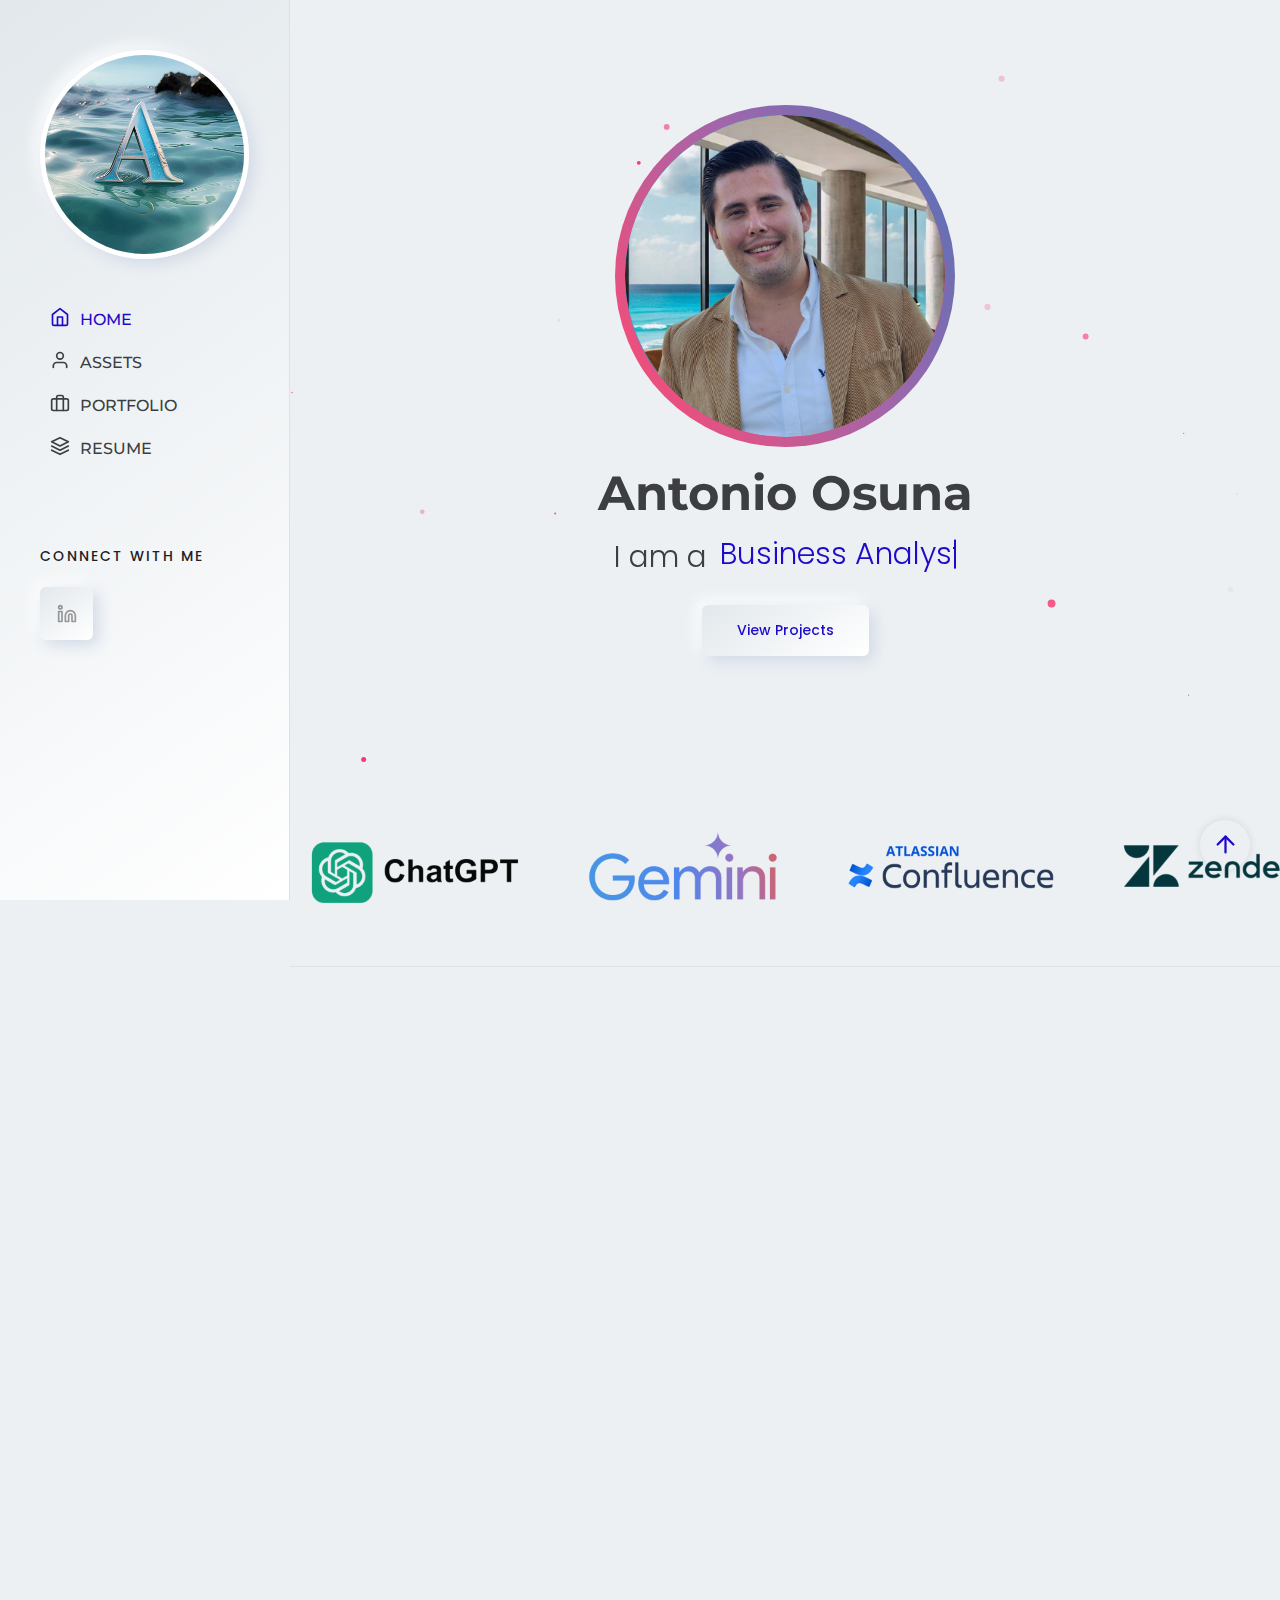
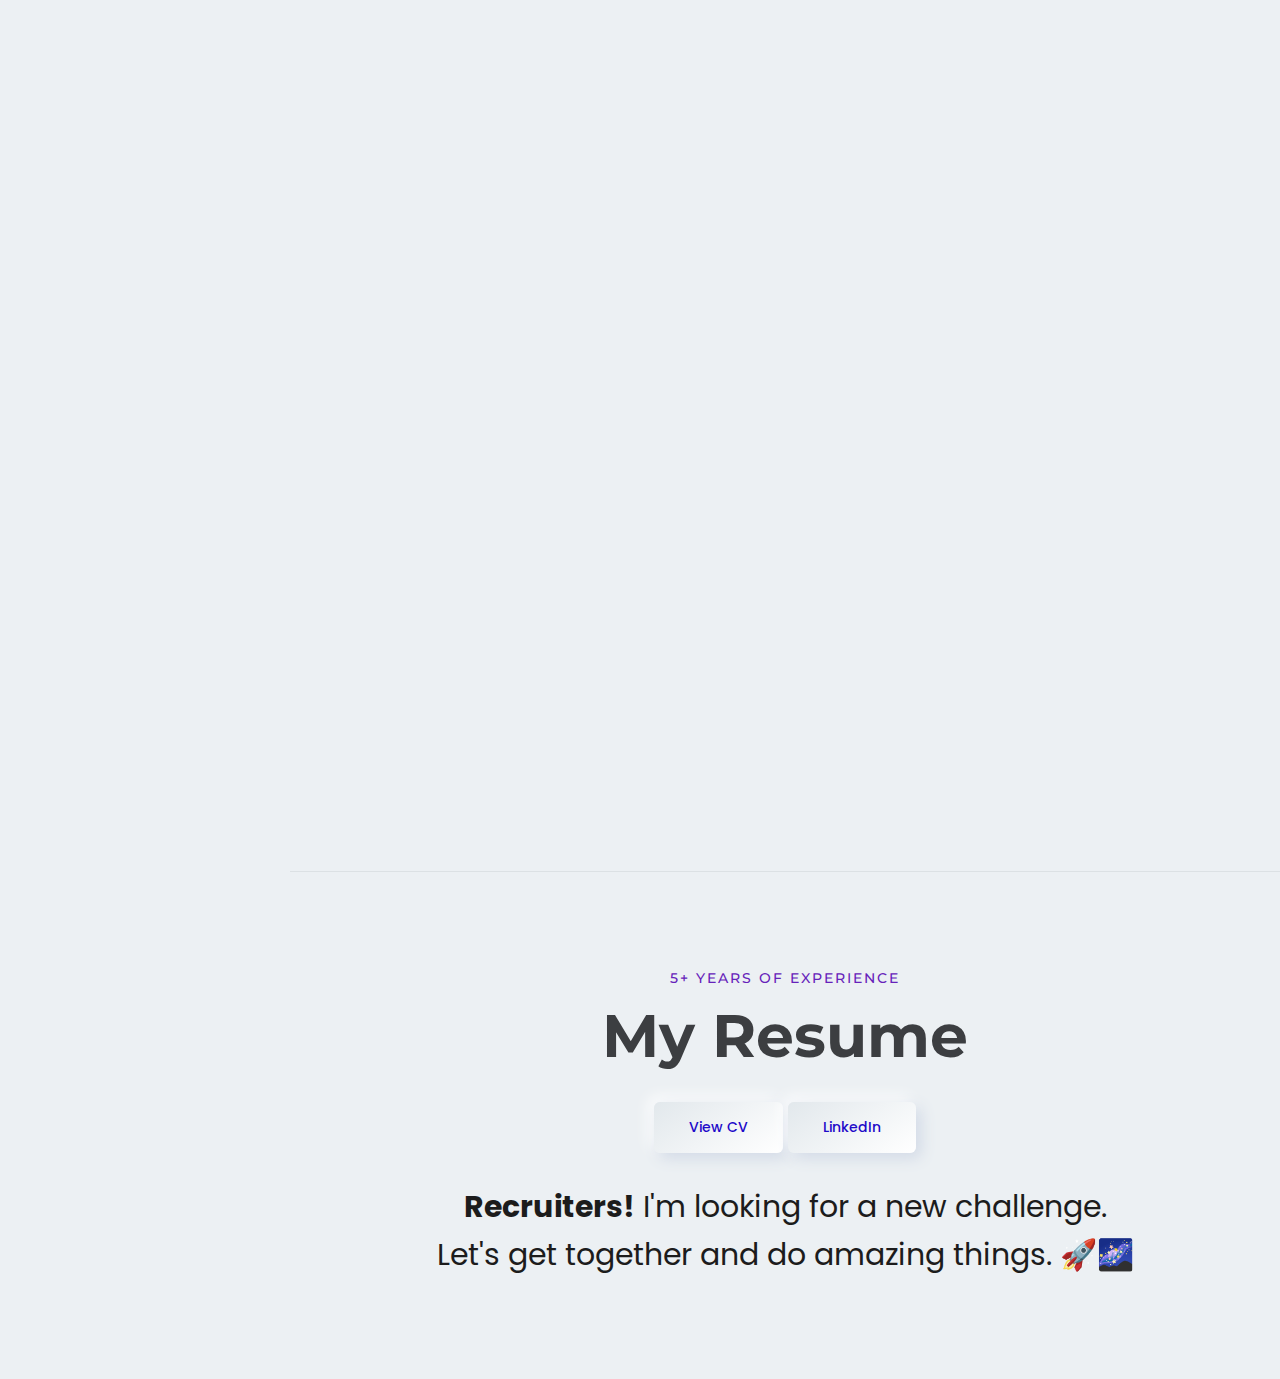
==== commit 76a3de75: "Add files via upload" ====
--- a/index.html
+++ b/index.html
@@ -20,6 +20,7 @@
     <!-- Style css -->
     <link rel="stylesheet" href="assets/css/style.css">
     <link rel="stylesheet" href="assets/css/logo-carousel.css">
+    <link rel="stylesheet" href="assets/css/custom.css">
 </head>
 
 <body class="white-version home-sticky spybody" data-spy="scroll" data-target=".navbar-example2" data-offset="150">
@@ -29,7 +30,7 @@
         <header class="rn-header-area d-flex align-items-start flex-column left-header-style">
             <div class="logo-area">
                 <a href="index.html">
-                    <img src="assets/images/logo/logo-A.jpeg" alt="personal-logo">
+                    <img class="responsive-logo-a" src="assets/images/logo/logo-A.jpeg" alt="personal-logo">
                 </a>
             </div>
             <nav id="sideNavs" class="mainmenu-nav navbar-example2">
@@ -87,7 +88,7 @@
             <div class="col-6">
                 <div class="logo">
                     <a href="index.html">
-                        <img src="assets/images/logo/logo-A.jpeg" alt="Logo">
+                        <img class="responsive-logo-a" src="assets/images/logo/logo-A.jpeg" alt="Logo">
                     </a>
                 </div>
             </div>
@@ -108,13 +109,13 @@
             <div class="menu-top">
                 <div class="menu-header">
                     <a class="logo" href="index.html">
-                        <img src="assets/images/logo/logo-A.jpeg" alt="Personal Portfolio">
+                        <img class="responsive-logo-a" src="assets/images/logo/logo-A.jpeg" alt="Personal Portfolio">
                     </a>
                     <div class="close-button">
                         <button class="close-menu-activation close"><i data-feather="x"></i></button>
                     </div>
                 </div>
-                <p class="description">I'm Antonio Osuna, Digital Business Engineer. Take a look at my work!</p>
+                <p style="margin-top: 30px;" class="description">I'm Antonio Osuna, Digital Business Engineer. Take a look at my work!</p>
             </div>
             <div class="content">
                 <ul class="primary-menu nav nav-pills">
@@ -387,9 +388,6 @@
                         </div>
                     </div>
                     <!-- End SIngle Service -->
-
-                </div>
-                <div class="row row--25 mt_md--10 mt_sm--10">
                     <!-- Start Single Service -->
                     <div data-aos="fade-up" data-aos-duration="500" data-aos-delay="100" data-aos-once="true" class="col-lg-6 col-xl-4 col-md-6 col-sm-12 col-12 mt--50 mt_md--30 mt_sm--30">
                         <div class="rn-service">
@@ -441,8 +439,9 @@
                         </div>
                     </div>
                     <!-- End SIngle Service -->
-
-                </div>
+                </div>
+                <!--div class="row row--25 mt_md--10 mt_sm--10">
+                </div-->
             </div>
         </div>
         <!-- End Service Area  -->
@@ -462,6 +461,188 @@
                 <div class="row row--25 mt--10 mt_md--10 mt_sm--10">
                     <!-- Start Single Portfolio -->
                     <div data-aos="fade-up" data-aos-delay="300" data-aos-once="true" class="col-lg-6 col-xl-4 col-md-6 col-12 mt--50 mt_md--30 mt_sm--30">
+                        <div class="rn-portfolio" data-toggle="modal" data-target="#admisiones-modal">
+                            <div class="inner">
+                                <div class="thumbnail">
+                                    <a href="javascript:void(0)">
+                                        <img src="assets/images/portfolio/admisiones-rcsa-rpa.png" alt="New clients enrollment">
+                                    </a>
+                                </div>
+                                <div class="content">
+                                    <div class="category-info">
+                                        <div class="category-list">
+                                            <a href="javascript:void(0)">Custom Development</a>
+                                        </div>
+                                        <div class="meta">
+                                            <span><a href="javascript:void(0)"><i class="feather-map-pin"></i></a>
+                                                México</span>
+                                        </div>
+                                    </div>
+                                    <h4 class="title"><a href="javascript:void(0)">New Clients Enrollment System<i class="feather-arrow-up-right"></i></a></h4>
+                                </div>
+                            </div>
+                        </div>
+                    </div>
+                    <!-- End Single Portfolio -->
+                    
+                    <!-- Start Single Portfolio -->
+                    <div data-aos="fade-up" data-aos-delay="300" data-aos-once="true" class="col-lg-6 col-xl-4 col-md-6 col-12 mt--50 mt_md--30 mt_sm--30">
+                        <div class="rn-portfolio" data-toggle="modal" data-target="#sms-modal">
+                            <div class="inner">
+                                <div class="thumbnail">
+                                    <a href="javascript:void(0)">
+                                        <img src="assets/images/portfolio/sms-rpa.png" alt="School Management System0">
+                                    </a>
+                                </div>
+                                <div class="content">
+                                    <div class="category-info">
+                                        <div class="category-list">
+                                            <a href="javascript:void(0)">Custom Development</a>
+                                        </div>
+                                        <div class="meta">
+                                            <span><a href="javascript:void(0)"><i class="feather-map-pin"></i></a>
+                                                México</span>
+                                        </div>
+                                    </div>
+                                    <h4 class="title"><a href="javascript:void(0)">School Management System<i class="feather-arrow-up-right"></i></a></h4>
+                                </div>
+                            </div>
+                        </div>
+                    </div>
+                    <!-- End Single Portfolio -->
+
+                    <!-- Start Single Portfolio -->
+                    <div data-aos="fade-up" data-aos-delay="100" data-aos-once="true" class="col-lg-6 col-xl-4 col-md-6 col-12 mt--50 mt_md--30 mt_sm--30">
+                        <div class="rn-portfolio" data-toggle="modal" data-target="#caiman-erp">
+                            <div class="inner">
+                                <div class="thumbnail">
+                                    <a href="javascript:void(0)">
+                                        <img src="assets/images/portfolio/caiman-thumbnail.jpg" alt="Mini ERP Simulation">
+                                    </a>
+                                </div>
+                                <div class="content">
+                                    <div class="category-info">
+                                        <div class="category-list">
+                                            <a href="javascript:void(0)">Web Development</a>
+                                        </div>
+                                        <div class="meta">
+                                            <span><a href="javascript:void(0)"><i class="feather-map-pin"></i></a>
+                                                Yucatán, MX</span>
+                                        </div>
+                                    </div>
+                                    <h4 class="title"><a href="javascript:void(0)">Custom Web System for Inventory and Sales Operations <i
+                                                class="feather-arrow-up-right"></i></a></h4>
+                                </div>
+                            </div>
+                        </div>
+                    </div>
+                    <!-- End Single Portfolio -->
+
+                    <!-- Start Single Portfolio -->
+                    <div data-aos="fade-up" data-aos-delay="500" data-aos-once="true" class="col-lg-6 col-xl-4 col-md-6 col-12 mt--50 mt_md--30 mt_sm--30">
+                        <div class="rn-portfolio" data-toggle="modal" data-target="#acodik-web-collection">
+                            <div class="inner">
+                                <div class="thumbnail">
+                                    <a href="javascript:void(0)">
+                                        <img src="assets/images/portfolio/acodik-thumbnail.jpg" alt="Web Page Collection">
+                                    </a>
+                                </div>
+                                <div class="content">
+                                    <div class="category-info">
+                                        <div class="category-list">
+                                            <a href="javascript:void(0)">Website Building</a>
+                                        </div>
+                                        <div class="meta">
+                                            <span><a href="javascript:void(0)"><i class="feather-map-pin"></i></a>
+                                                México</span>
+                                        </div>
+                                    </div>
+                                    <h4 class="title"><a href="javascript:void(0)">A Web Page Collection<i class="feather-arrow-up-right"></i></a></h4>
+                                </div>
+                            </div>
+                        </div>
+                    </div>
+                    <!-- End Single Portfolio -->
+                     <!-- Start Single Portfolio -->
+                    <div data-aos="fade-up" data-aos-delay="100" data-aos-once="true" class="col-lg-6 col-xl-4 col-md-6 col-12 mt--50 mt_md--30 mt_sm--30">
+                        <div class="rn-portfolio" data-toggle="modal" data-target="#eladios-marketing-campaign">
+                            <div class="inner">
+                                <div class="thumbnail">
+                                    <a href="javascript:void(0)">
+                                        <img src="assets/images/portfolio/eladios-thumbnail.jpg" alt="Marketing Campaign Web Page">
+                                    </a>
+                                </div>
+                                <div class="content">
+                                    <div class="category-info">
+                                        <div class="category-list">
+                                            <a href="javascript:void(0)">Website Building</a>
+                                        </div>
+                                        <div class="meta">
+                                            <span><a href="javascript:void(0)"><i class="feather-map-pin"></i></a>
+                                                México</span>
+                                        </div>
+                                    </div>
+                                    <h4 class="title"><a href="javascript:void(0)">Restaurant Marketing Campaign<i
+                                                class="feather-arrow-up-right"></i></a></h4>
+                                </div>
+                            </div>
+                        </div>
+                    </div>
+                    <!-- End Single Portfolio -->
+
+                    <!-- Start Single Portfolio -->
+                    <div data-aos="fade-up" data-aos-delay="300" data-aos-once="true" class="col-lg-6 col-xl-4 col-md-6 col-12 mt--50 mt_md--30 mt_sm--30">
+                        <div class="rn-portfolio" data-toggle="modal" data-target="#figma-aromatonic-mockup">
+                            <div class="inner">
+                                <div class="thumbnail">
+                                    <a href="javascript:void(0)">
+                                        <img src="assets/images/portfolio/figma-aromatonic-thumbnail.jpg" alt="Mockup Aromatonic Ecommerce">
+                                    </a>
+                                </div>
+                                <div class="content">
+                                    <div class="category-info">
+                                        <div class="category-list">
+                                            <a href="javascript:void(0)">UI/UX</a>
+                                        </div>
+                                        <div class="meta">
+                                            <span><a href="javascript:void(0)"><i class="feather-map-pin"></i></a>
+                                                Cancún, MX</span>
+                                        </div>
+                                    </div>
+                                    <h4 class="title"><a href="javascript:void(0)">Figma Aromatherapy Mockup<i class="feather-arrow-up-right"></i></a></h4>
+                                </div>
+                            </div>
+                        </div>
+                    </div>
+                    <!-- End Single Portfolio -->
+
+                    <!-- Start Single Portfolio -->
+                    <div data-aos="fade-up" data-aos-delay="500" data-aos-once="true" class="col-lg-6 col-xl-4 col-md-6 col-12 mt--50 mt_md--30 mt_sm--30">
+                        <div class="rn-portfolio" data-toggle="modal" data-target="#complezzo-real-estate">
+                            <div class="inner">
+                                <div class="thumbnail">
+                                    <a href="javascript:void(0)">
+                                        <img src="assets/images/portfolio/complezzo-thumbnail.jpg" alt="Digital Image Management">
+                                    </a>
+                                </div>
+                                <div class="content">
+                                    <div class="category-info">
+                                        <div class="category-list">
+                                            <a href="javascript:void(0)">Website Building</a>
+                                        </div>
+                                        <div class="meta">
+                                            <span><a href="javascript:void(0)"><i class="feather-map-pin"></i></a>
+                                                Aguascalientes, MX</span>
+                                        </div>
+                                    </div>
+                                    <h4 class="title"><a href="javascript:void(0)">Digital Image Management<i class="feather-arrow-up-right"></i></a></h4>
+                                </div>
+                            </div>
+                        </div>
+                    </div>
+                    <!-- End Single Portfolio -->
+                     <!-- Start Single Portfolio -->
+                    <div data-aos="fade-up" data-aos-delay="300" data-aos-once="true" class="col-lg-6 col-xl-4 col-md-6 col-12 mt--50 mt_md--30 mt_sm--30">
                         <div class="rn-portfolio" data-toggle="modal" data-target="#saria-web-page">
                             <div class="inner">
                                 <div class="thumbnail">
@@ -485,142 +666,7 @@
                         </div>
                     </div>
                     <!-- End Single Portfolio -->
-
-                    <!-- Start Single Portfolio -->
-                    <div data-aos="fade-up" data-aos-delay="100" data-aos-once="true" class="col-lg-6 col-xl-4 col-md-6 col-12 mt--50 mt_md--30 mt_sm--30">
-                        <div class="rn-portfolio" data-toggle="modal" data-target="#caiman-erp">
-                            <div class="inner">
-                                <div class="thumbnail">
-                                    <a href="javascript:void(0)">
-                                        <img src="assets/images/portfolio/caiman-thumbnail.jpg" alt="Mini ERP Simulation">
-                                    </a>
-                                </div>
-                                <div class="content">
-                                    <div class="category-info">
-                                        <div class="category-list">
-                                            <a href="javascript:void(0)">Web Development</a>
-                                        </div>
-                                        <div class="meta">
-                                            <span><a href="javascript:void(0)"><i class="feather-map-pin"></i></a>
-                                                Yucatán, MX</span>
-                                        </div>
-                                    </div>
-                                    <h4 class="title"><a href="javascript:void(0)">Custom Web System for Inventory and Sales operations <i
-                                                class="feather-arrow-up-right"></i></a></h4>
-                                </div>
-                            </div>
-                        </div>
-                    </div>
-                    <!-- End Single Portfolio -->
-
-                    <!-- Start Single Portfolio -->
-                    <div data-aos="fade-up" data-aos-delay="500" data-aos-once="true" class="col-lg-6 col-xl-4 col-md-6 col-12 mt--50 mt_md--30 mt_sm--30">
-                        <div class="rn-portfolio" data-toggle="modal" data-target="#acodik-web-collection">
-                            <div class="inner">
-                                <div class="thumbnail">
-                                    <a href="javascript:void(0)">
-                                        <img src="assets/images/portfolio/acodik-thumbnail.jpg" alt="Web Page Collection">
-                                    </a>
-                                </div>
-                                <div class="content">
-                                    <div class="category-info">
-                                        <div class="category-list">
-                                            <a href="javascript:void(0)">Website Building</a>
-                                        </div>
-                                        <div class="meta">
-                                            <span><a href="javascript:void(0)"><i class="feather-map-pin"></i></a>
-                                                México</span>
-                                        </div>
-                                    </div>
-                                    <h4 class="title"><a href="javascript:void(0)">A Web Page Collection<i class="feather-arrow-up-right"></i></a></h4>
-                                </div>
-                            </div>
-                        </div>
-                    </div>
-                    <!-- End Single Portfolio -->
-                </div>
-                <div class="row row--25 mt--10 mt_md--10 mt_sm--10">
-                    <!-- Start Single Portfolio -->
-                    <div data-aos="fade-up" data-aos-delay="100" data-aos-once="true" class="col-lg-6 col-xl-4 col-md-6 col-12 mt--50 mt_md--30 mt_sm--30">
-                        <div class="rn-portfolio" data-toggle="modal" data-target="#eladios-marketing-campaign">
-                            <div class="inner">
-                                <div class="thumbnail">
-                                    <a href="javascript:void(0)">
-                                        <img src="assets/images/portfolio/eladios-thumbnail.jpg" alt="Marketing Campaign Web Page">
-                                    </a>
-                                </div>
-                                <div class="content">
-                                    <div class="category-info">
-                                        <div class="category-list">
-                                            <a href="javascript:void(0)">Website Building</a>
-                                        </div>
-                                        <div class="meta">
-                                            <span><a href="javascript:void(0)"><i class="feather-map-pin"></i></a>
-                                                México</span>
-                                        </div>
-                                    </div>
-                                    <h4 class="title"><a href="javascript:void(0)">Restaurant Marketing Campaign<i
-                                                class="feather-arrow-up-right"></i></a></h4>
-                                </div>
-                            </div>
-                        </div>
-                    </div>
-                    <!-- End Single Portfolio -->
-
-                    <!-- Start Single Portfolio -->
-                    <div data-aos="fade-up" data-aos-delay="300" data-aos-once="true" class="col-lg-6 col-xl-4 col-md-6 col-12 mt--50 mt_md--30 mt_sm--30">
-                        <div class="rn-portfolio" data-toggle="modal" data-target="#figma-aromatonic-mockup">
-                            <div class="inner">
-                                <div class="thumbnail">
-                                    <a href="javascript:void(0)">
-                                        <img src="assets/images/portfolio/figma-aromatonic-thumbnail.jpg" alt="Mockup Aromatonic Ecommerce">
-                                    </a>
-                                </div>
-                                <div class="content">
-                                    <div class="category-info">
-                                        <div class="category-list">
-                                            <a href="javascript:void(0)">UI/UX</a>
-                                        </div>
-                                        <div class="meta">
-                                            <span><a href="javascript:void(0)"><i class="feather-map-pin"></i></a>
-                                                Cancún, MX</span>
-                                        </div>
-                                    </div>
-                                    <h4 class="title"><a href="javascript:void(0)">Figma Aromatherapy Mockup<i class="feather-arrow-up-right"></i></a></h4>
-                                </div>
-                            </div>
-                        </div>
-                    </div>
-                    <!-- End Single Portfolio -->
-
-                    <!-- Start Single Portfolio -->
-                    <div data-aos="fade-up" data-aos-delay="500" data-aos-once="true" class="col-lg-6 col-xl-4 col-md-6 col-12 mt--50 mt_md--30 mt_sm--30">
-                        <div class="rn-portfolio" data-toggle="modal" data-target="#complezzo-real-estate">
-                            <div class="inner">
-                                <div class="thumbnail">
-                                    <a href="javascript:void(0)">
-                                        <img src="assets/images/portfolio/complezzo-thumbnail.jpg" alt="Digital Image Management">
-                                    </a>
-                                </div>
-                                <div class="content">
-                                    <div class="category-info">
-                                        <div class="category-list">
-                                            <a href="javascript:void(0)">Website Building</a>
-                                        </div>
-                                        <div class="meta">
-                                            <span><a href="javascript:void(0)"><i class="feather-map-pin"></i></a>
-                                                Aguascalientes, MX</span>
-                                        </div>
-                                    </div>
-                                    <h4 class="title"><a href="javascript:void(0)">Digital Image Management<i class="feather-arrow-up-right"></i></a></h4>
-                                </div>
-                            </div>
-                        </div>
-                    </div>
-                    <!-- End Single Portfolio -->
-                </div>
-                <div class="row row--25 mt--10 mt_md--10 mt_sm--10">
-                    <!-- Start Single Portfolio -->
+                     <!-- Start Single Portfolio -->
                     <div data-aos="fade-up" data-aos-delay="100" data-aos-once="true" class="col-lg-6 col-xl-4 col-md-6 col-12 mt--50 mt_md--30 mt_sm--30">
                         <div class="rn-portfolio" data-toggle="modal" data-target="#ajedrea-hubspot-form">
                             <div class="inner">
@@ -647,6 +693,10 @@
                     </div>
                     <!-- End Single Portfolio -->
                 </div>
+                <!--div class="row row--25 mt--10 mt_md--10 mt_sm--10">
+                </div-->
+                <!--div class="row row--25 mt--10 mt_md--10 mt_sm--10">
+                </div-->
             </div>
         </div>
         <!-- End portfolio Area -->
@@ -696,9 +746,8 @@
                                     <h3>
                                         <span>Integrated System</span> International Foodservice Company
                                     </h3>
-                                    <p class="mb--30">Warehouse Management System, Sales tool and Business Intelligence dashboard.</p>
-                                    <p class="mb--30">I was hired to develop, from scratch, a system to keep track of all the raw material inventory to improve efficiency, avoid cross-species contamination and several other benefits.</p>
-                                    <p>Integrated a tool for the Sales department to view fresh product, put a price on it and send a report to the customers. Speed was of essence.</p>
+                                    <p class="mb--30">Developed a Warehouse Management System, Sales tool, and Business Intelligence dashboard from the ground up. The system was designed to accurately track raw material inventory, improving efficiency, preventing cross-species contamination, and providing various other operational benefits.</p>
+                                    <p class="mb--30">Additionally, I integrated a Sales tool that enabled the department to quickly view fresh product inventory, set pricing, and generate reports for customers, with a strong focus on speed and efficiency.</p>
                                     <div class="button-group mt--20">
                                         <!--a href="#" class="rn-btn thumbs-icon">
                                             <span>LIKE THIS</span>
@@ -743,9 +792,7 @@
                                     <h3>
                                         <span>Web Page</span> Hubspot CRM Form
                                     </h3>
-                                    <p class="mb--30">Created a web page for one of Bust MX's (digital marketing) real estate customers.</p>
-                                    <p class="mb--30">Along with a landing page, we were able to offer an additional service of linking the information from the form to Hubspot, their CRM. Then, the user was taken to WhatsApp to the company's contact with the same data written on the body of the message.</p>
-                                    <p>Improved company's reach and customer retention.</p>
+                                    <p class="mb--30">Developed a custom web page for a real estate client of Bust MX (digital marketing), including a landing page integrated with HubSpot CRM. The solution seamlessly linked form submissions to HubSpot and redirected users to WhatsApp with pre-filled message data, enhancing the client’s reach and boosting customer retention.</p>
                                     <!--div class="button-group mt--20">
                                         <a href="#" class="rn-btn thumbs-icon">
                                             <span>LIKE THIS</span>
@@ -766,6 +813,96 @@
                 </div>
             </div>
         </div>
+        <div class="modal fade" id="sms-modal" tabindex="-1" role="dialog" aria-hidden="true">
+            <div class="modal-dialog modal-dialog-centered" role="document">
+                <div class="modal-content">
+                    <div class="modal-header">
+                        <button type="button" class="close" data-dismiss="modal" aria-label="Close">
+                            <span aria-hidden="true"><i data-feather="x"></i></span>
+                        </button>
+                    </div>
+                    <div class="modal-body">
+                        <div class="row align-items-center">
+
+                            <div class="col-lg-6">
+                                <div class="portfolio-popup-thumbnail">
+                                    <div class="image">
+                                        <img class="w-100" src="assets/images/portfolio/sms-detalles.png" alt="slide">
+                                    </div>
+                                </div>
+                            </div>
+
+                            <div class="col-lg-6">
+                                <div class="text-content">
+                                    <h3>
+                                        <span>Custom Development</span> School Management System
+                                    </h3>
+                                    <p class="mb--30">I led the development and migration of a comprehensive School Management System for Prepa Anáhuac across the entire country. This project encompassed every department essential to the network's operations. I delivered meticulously designed systems and user interfaces, ensuring seamless interaction for the diverse range of users involved at all levels.</p>
+                                    <!--div class="button-group mt--20">
+                                        <a href="#" class="rn-btn thumbs-icon">
+                                            <span>LIKE THIS</span>
+                                            <i data-feather="thumbs-up"></i>
+                                        </a-->
+                                        <!--a href="https://chichenrealtymasterbroker.com/saria/" target="_blank" class="rn-btn">
+                                            <span>VISIT WEB PAGE</span>
+                                            <i data-feather="chevron-right"></i>
+                                        </a>
+                                    </div-->
+
+                                </div>
+                                <!-- End of .text-content -->
+                            </div>
+                        </div>
+                        <!-- End of .row Body-->
+                    </div>
+                </div>
+            </div>
+        </div>
+        <div class="modal fade" id="admisiones-modal" tabindex="-1" role="dialog" aria-hidden="true">
+            <div class="modal-dialog modal-dialog-centered" role="document">
+                <div class="modal-content">
+                    <div class="modal-header">
+                        <button type="button" class="close" data-dismiss="modal" aria-label="Close">
+                            <span aria-hidden="true"><i data-feather="x"></i></span>
+                        </button>
+                    </div>
+                    <div class="modal-body">
+                        <div class="row align-items-center">
+
+                            <div class="col-lg-6">
+                                <div class="portfolio-popup-thumbnail">
+                                    <div class="image">
+                                        <img class="w-100" src="assets/images/portfolio/admisiones-detalles.png" alt="slide">
+                                    </div>
+                                </div>
+                            </div>
+
+                            <div class="col-lg-6">
+                                <div class="text-content">
+                                    <h3>
+                                        <span>Custom Development</span> New Clients Enrollment System
+                                    </h3>
+                                    <p class="mb--30">I led the development of a custom system integrated with the Sales team's Microsoft Dynamics CRM, a proctoring tool, and a payment gateway. This system was designed to significantly enhance the speed and efficiency of student enrollment into the network.</p>
+                                    <!--div class="button-group mt--20">
+                                        <a href="#" class="rn-btn thumbs-icon">
+                                            <span>LIKE THIS</span>
+                                            <i data-feather="thumbs-up"></i>
+                                        </a-->
+                                        <!--a href="https://chichenrealtymasterbroker.com/saria/" target="_blank" class="rn-btn">
+                                            <span>VISIT WEB PAGE</span>
+                                            <i data-feather="chevron-right"></i>
+                                        </a>
+                                    </div-->
+
+                                </div>
+                                <!-- End of .text-content -->
+                            </div>
+                        </div>
+                        <!-- End of .row Body-->
+                    </div>
+                </div>
+            </div>
+        </div>
         <div class="modal fade" id="acodik-web-collection" tabindex="-1" role="dialog" aria-hidden="true">
             <div class="modal-dialog modal-dialog-centered" role="document">
                 <div class="modal-content">
@@ -790,8 +927,8 @@
                                     <h3>
                                         <span>Web Services</span> A Web Page Collection
                                     </h3>
-                                    <p class="mb--30">Acodik and I collaborated to create a collection of web pages. The customers were a Boho Chic Hat Store, a Legal Firm and a Virtual Reality Startup.</p>
-                                    <p class="mb--30">I wanted to share our work, so I created this fun corporate video by the name of Acodik.</p>
+                                    <p class="mb--30">Collaborated with Acodik to design and develop a series of web pages for diverse clients, including a Boho Chic Hat Store, a Legal Firm, and a Virtual Reality Startup.</p>
+                                    <p class="mb--30">To showcase our work, I created an engaging corporate video under the name Acodik, highlighting the creativity and professionalism of our projects.</p>
                                     <div class="button-group mt--20">
                                         <!--a href="#" class="rn-btn thumbs-icon">
                                             <span>LIKE THIS</span>
@@ -836,8 +973,8 @@
                                     <h3>
                                         <span>Landing Page</span> Eladio's Marketing Campaign
                                     </h3>
-                                    <p class="mb--30">This restaurant started selling their new invention: Pidzas!. They wanted a place where people can land, view their menu and arrive to WhatsApp, where they'd place an order.</p>
-                                    <p class="mb--30">Modern landing page, consistent marketing campaign, fun project.</p>
+                                    <p class="mb--30">This restaurant launched their unique creation: Pidzas! They needed a landing page where customers could view the menu and easily place an order via WhatsApp.                                    </p>
+                                    <p class="mb--30">I delivered a modern landing page that aligned with their marketing campaign, making it a fun and successful project.</p>
                                     <div class="button-group mt--20">
                                         <!--a href="#" class="rn-btn thumbs-icon">
                                             <span>LIKE THIS</span>
@@ -880,10 +1017,9 @@
                             <div class="col-lg-6">
                                 <div class="text-content">
                                     <h3>
-                                        <span>Figma Training</span> Aromatherapy Ecommerce Mockup
+                                        <span>Figma Mockup</span> Aromatherapy Ecommerce
                                     </h3>
-                                    <p class="mb--30">I heard about Figma and what it's used for. I couldn't miss it!</p>
-                                    <p class="mb--30">As a test I created this fun small mock up to learn Figma. More than the navigation, I was able to do all the design for this project and that makes really happy.</p>
+                                    <p class="mb--30">Eager to explore the capabilities of Figma, I decided to put the tool to the test by creating a small mockup project. This hands-on experience allowed me to not only master the navigation within Figma but also to design the entire project from start to finish, a process that I found both rewarding and enriching.</p>
                                     <div class="button-group mt--20">
                                         <!--a href="#" class="rn-btn thumbs-icon">
                                             <span>LIKE THIS</span>
@@ -928,8 +1064,7 @@
                                     <h3>
                                         <span>Digital Image</span> Complezzo Real Estate Solutions
                                     </h3>
-                                    <p class="mb--30">Re-design web page, define graphic templates for posts, kickstart Facebook Ads campaign, generally integrate new company design.</p>
-                                    <p class="mb--30">Digital Marketing knowledge: Check!</p>
+                                    <p class="mb--30">Redesigned the company's website, created graphic templates for social media posts, and launched a Facebook Ads campaign to align with the new brand identity.</p>
                                     <p>Take a look:</p>
                                     <div class="button-group mt--20">
                                         <!--a href="#" class="rn-btn thumbs-icon">
@@ -975,8 +1110,7 @@
                                     <h3>
                                         <span>Web Services</span> Hubspot CRM Connection
                                     </h3>
-                                    <p class="mb--30">We created a WhatsApp form connected to the customer's Hubspot CRM.</p>
-                                    <p class="mb--30">The data from the form was sent to the CRM and then the user was taken to WhatsApp with a coordinator.</p>
+                                    <p class="mb--30">We developed a WhatsApp form integrated with the customer’s HubSpot CRM. The form data was seamlessly transmitted to the CRM, and users were then directed to WhatsApp to connect with a coordinator.</p>
                                     <div class="button-group mt--20">
                                         <!--a href="#" class="rn-btn thumbs-icon">
                                             <span>LIKE THIS</span>
--- a/assets/css/logo-carousel.css
+++ b/assets/css/logo-carousel.css
@@ -1,28 +1,37 @@
-/*body {
-    align-items: center;
-    justify-content: center;
-}*/
 @keyframes scroll {
     0% {
         transform: translateX(0);
-   }
+    }
     100% {
-        transform: translateX(calc(-250px * 7));
-   }
+        transform: translateX(-50%); /* Desplaza la mitad del contenido duplicado */
+    }
 }
+
 .slider-logo-carr {
-    height: 100px;
+    height: 200px; /* Ajusta según el tamaño de las imágenes */
     margin: auto;
     overflow: hidden;
     position: relative;
-    width: auto;
+    width: 100%;
+    display: flex;
+    align-items: center; /* Alinea verticalmente los logos */
 }
+
 .slider-logo-carr .slide-track-logo-carr {
+    display: flex;
+    width: calc((250px + 18px) * 19 * 2); /* 19 logos, duplicados */
     animation: scroll 40s linear infinite;
+}
+
+.slider-logo-carr .slide-logo-carr {
     display: flex;
-    width: calc(250px * 14);
+    align-items: center;
+    justify-content: center;
+    margin-right: 18px;
 }
-.slider-logo-carr .slide-logo-carr {
-    height: 100px;
-    width: 250px;
+
+.slider-logo-carr img {
+    max-width: 250px; /* Ajusta al tamaño deseado */
+    height: auto; /* Mantiene la proporción */
+    object-fit: contain; /* Mantiene las proporciones del logo */
 }
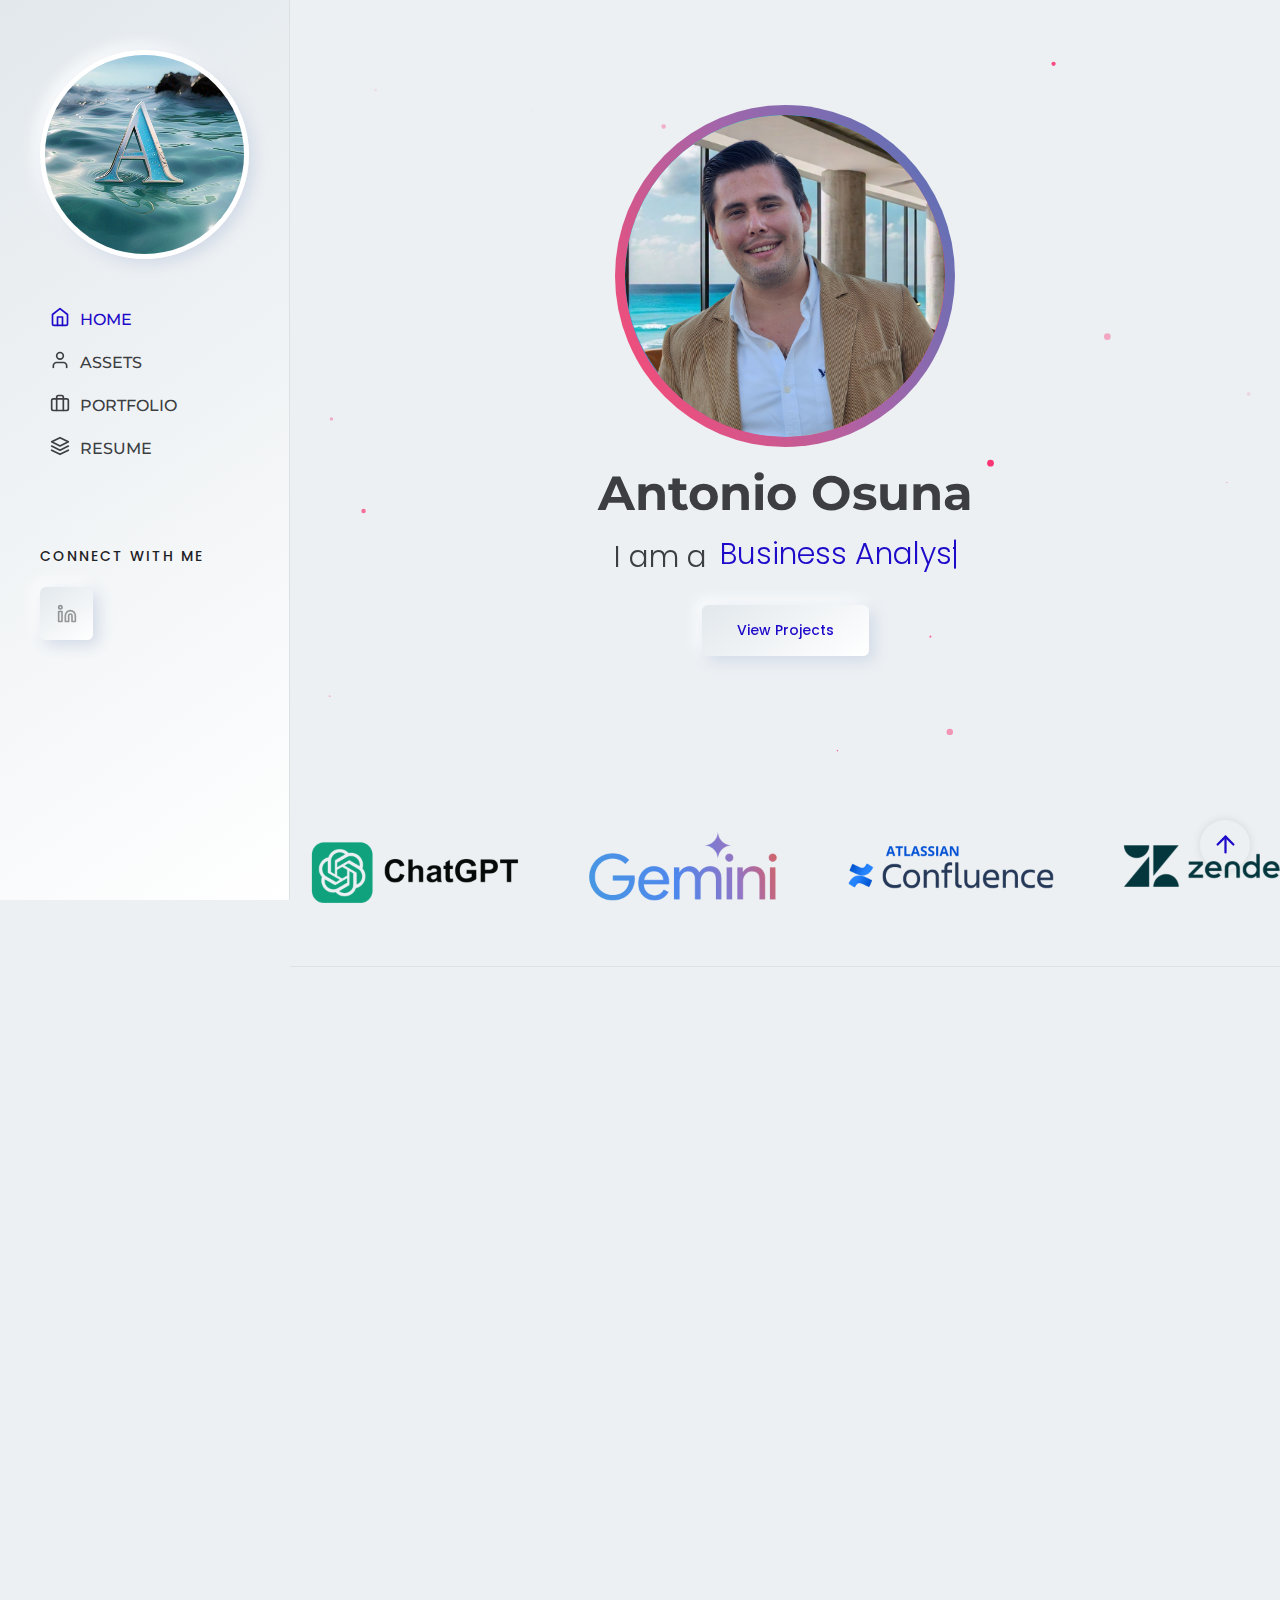
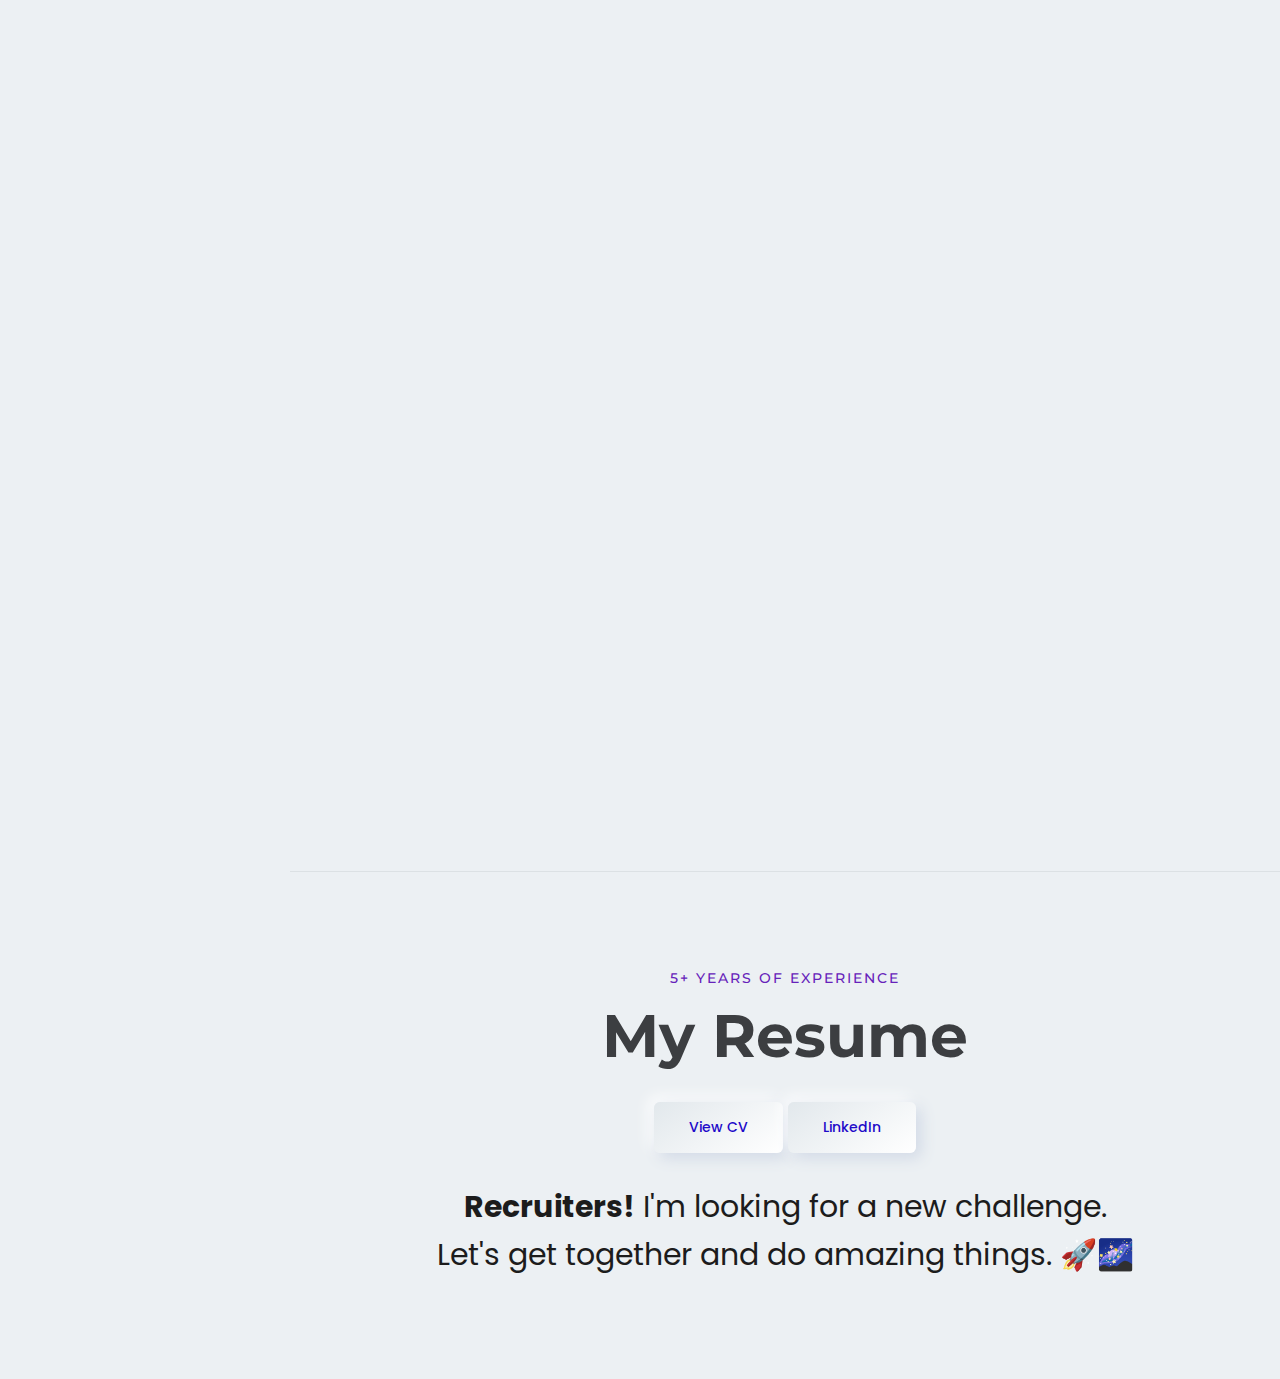
==== commit 6251d5e6: "Add files via upload" ====
--- a/index.html
+++ b/index.html
@@ -176,8 +176,8 @@
                             <!-- ROTATING TEXT -->
                             <span class="cd-words-wrapper">
                                     <b class="is-visible">Business Analyst</b>
-                                    <b class="is-hidden">Digital Business Engineer</b>
-                                    <b class="is-hidden">Technical Account Manager</b>
+                                    <b class="is-hidden">Data Engineer</b>
+                                    <b class="is-hidden">Product Owner</b>
                                 </span>
                             </span>
                             <!-- type headline end -->
--- a/assets/css/custom.css
+++ b/assets/css/custom.css
@@ -0,0 +1,6 @@
+@media only screen and (max-width: 1200px) {
+    .responsive-logo-a {
+        width: 0px; /* O el valor que prefieras */
+        height: auto; /* Mantiene la proporción de la imagen */
+    }
+}
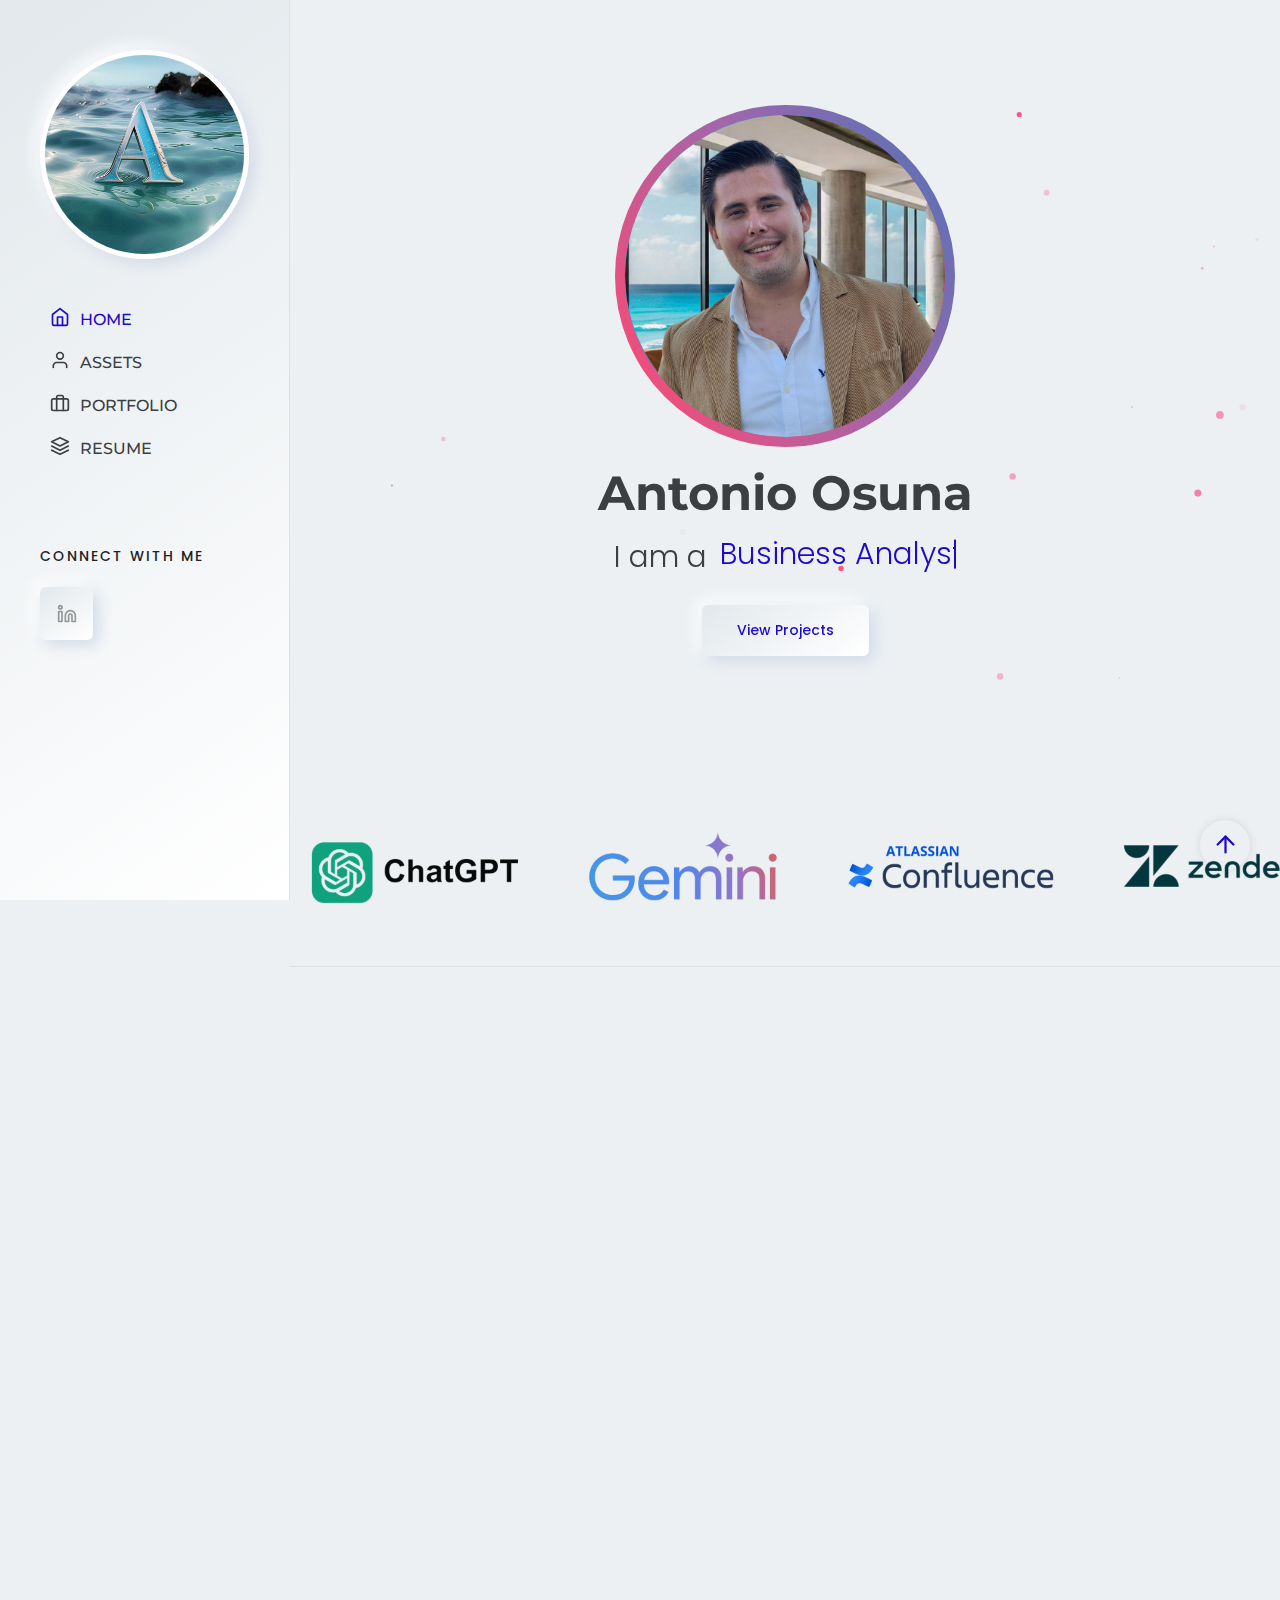
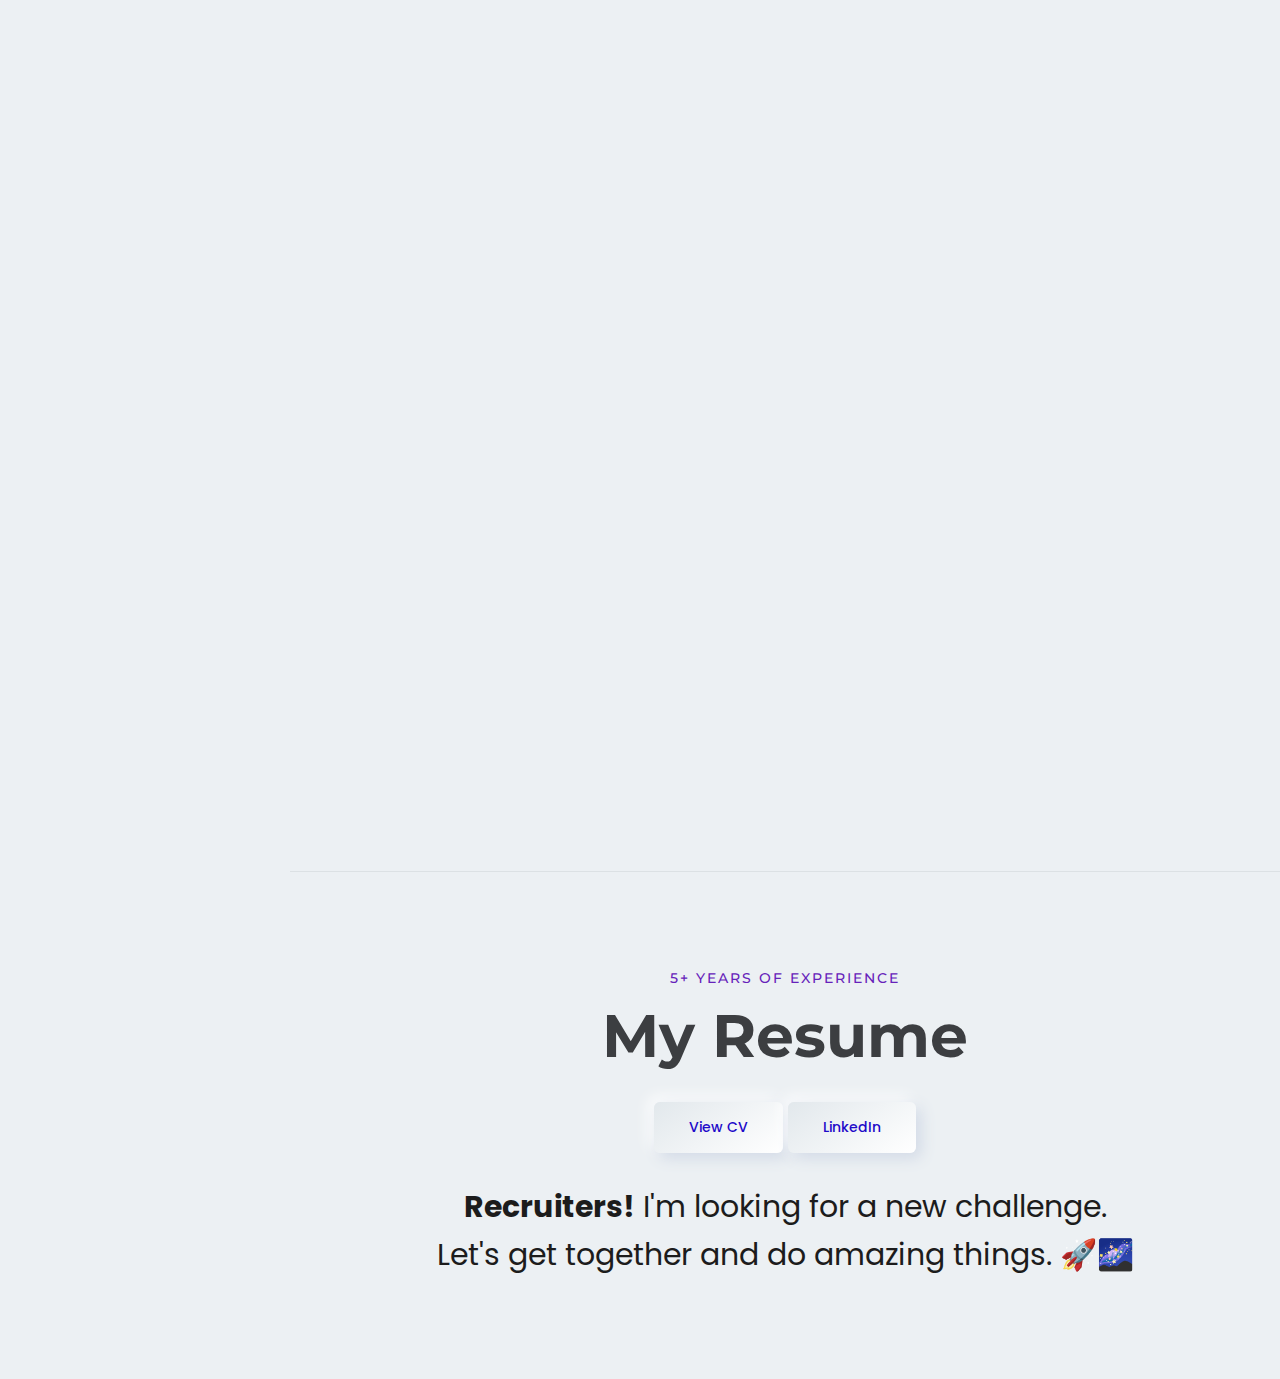
==== commit 4663a451: "Updating ref to CV" ====
--- a/index.html
+++ b/index.html
@@ -709,7 +709,7 @@
                             <span class="subtitle">5+ Years of Experience</span>
                             <h2 class="title">My Resume</h2>
                             <div class="button-area mt--30">
-                                <a class="rn-btn" href="CVitae-AOsuna.pdf" target="_blank"><span>View CV</span></a>
+                                <a class="rn-btn" href="Antonio Osuna - CV.pdf" target="_blank"><span>View CV</span></a>
                                 <a class="rn-btn" href="https://www.linkedin.com/in/antonio-osuna/" target="_blank"><span>LinkedIn</span></a>
                             </div>
                             <p class="mt--30" style="color: #1c1c1c; font-size: 30px;"><b>Recruiters!</b> I'm looking for a new challenge.<br>Let's get together and do amazing things. 🚀🌌</h4>
